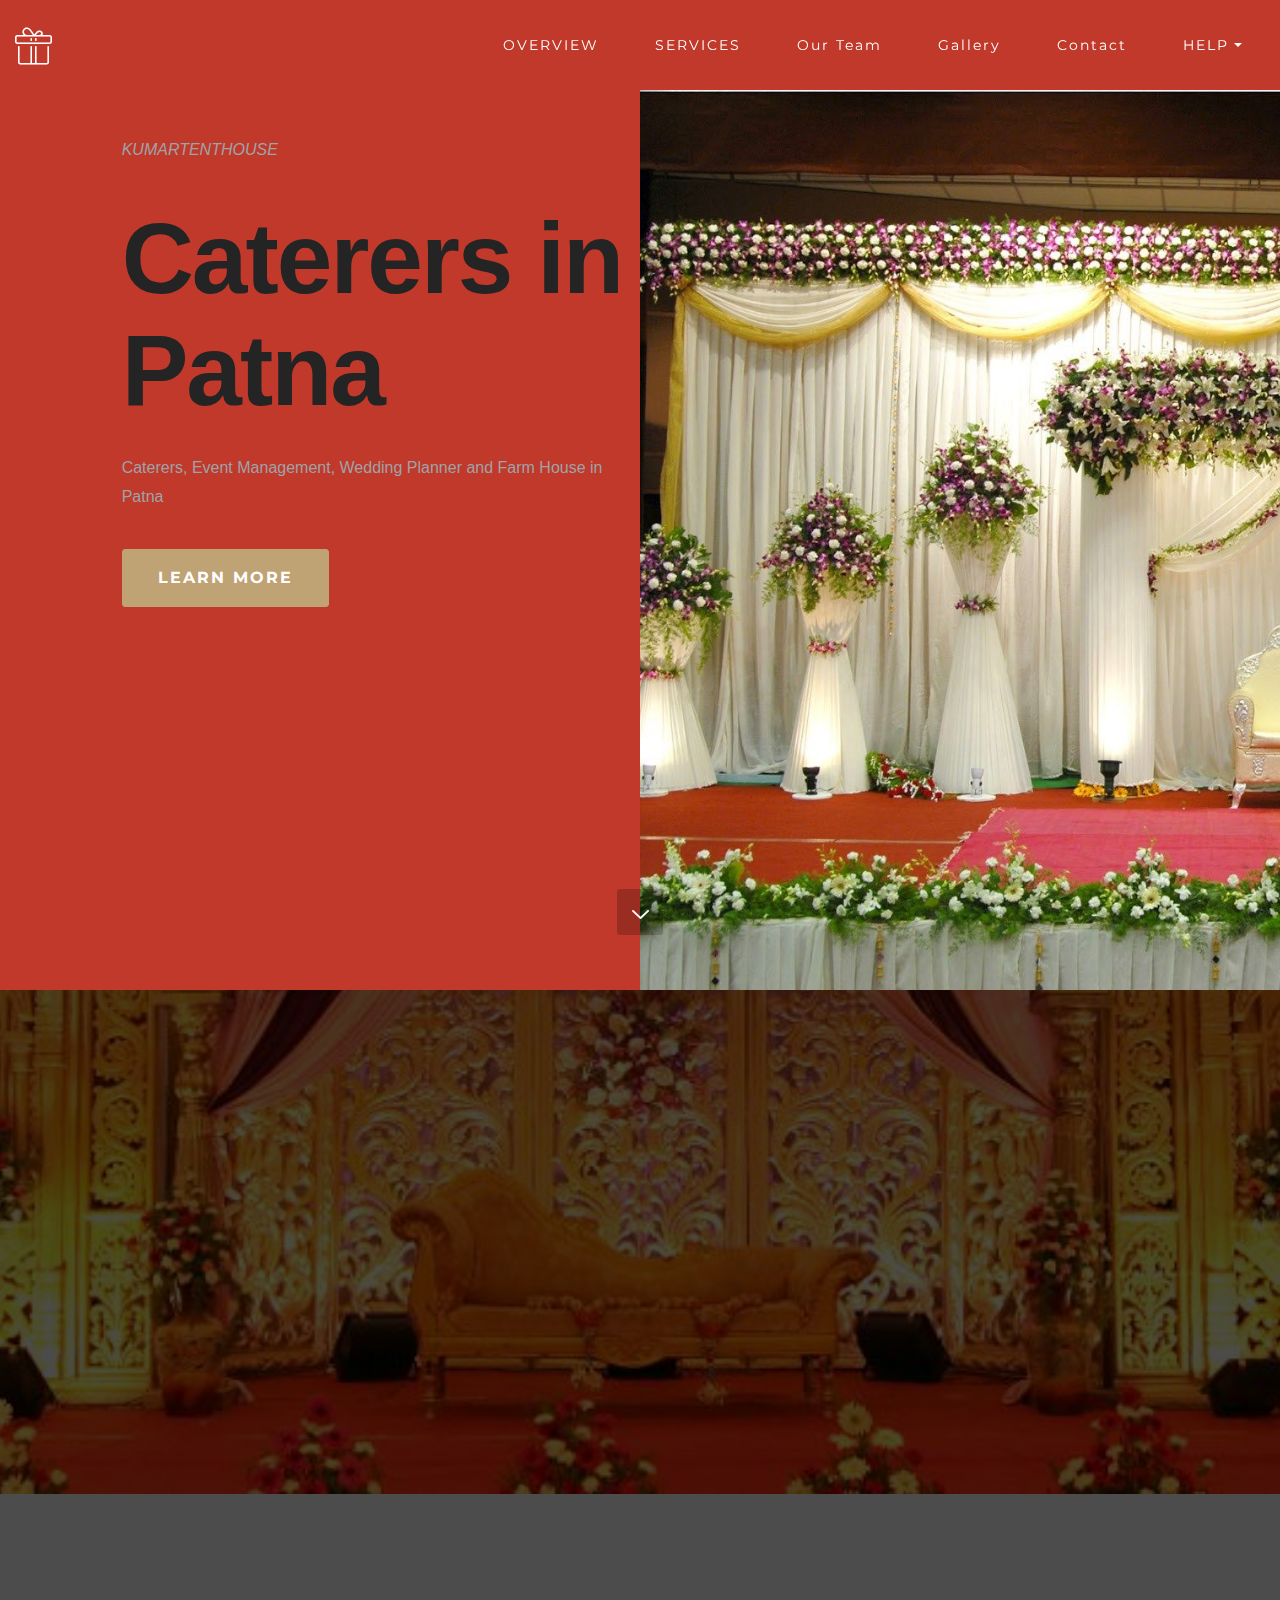
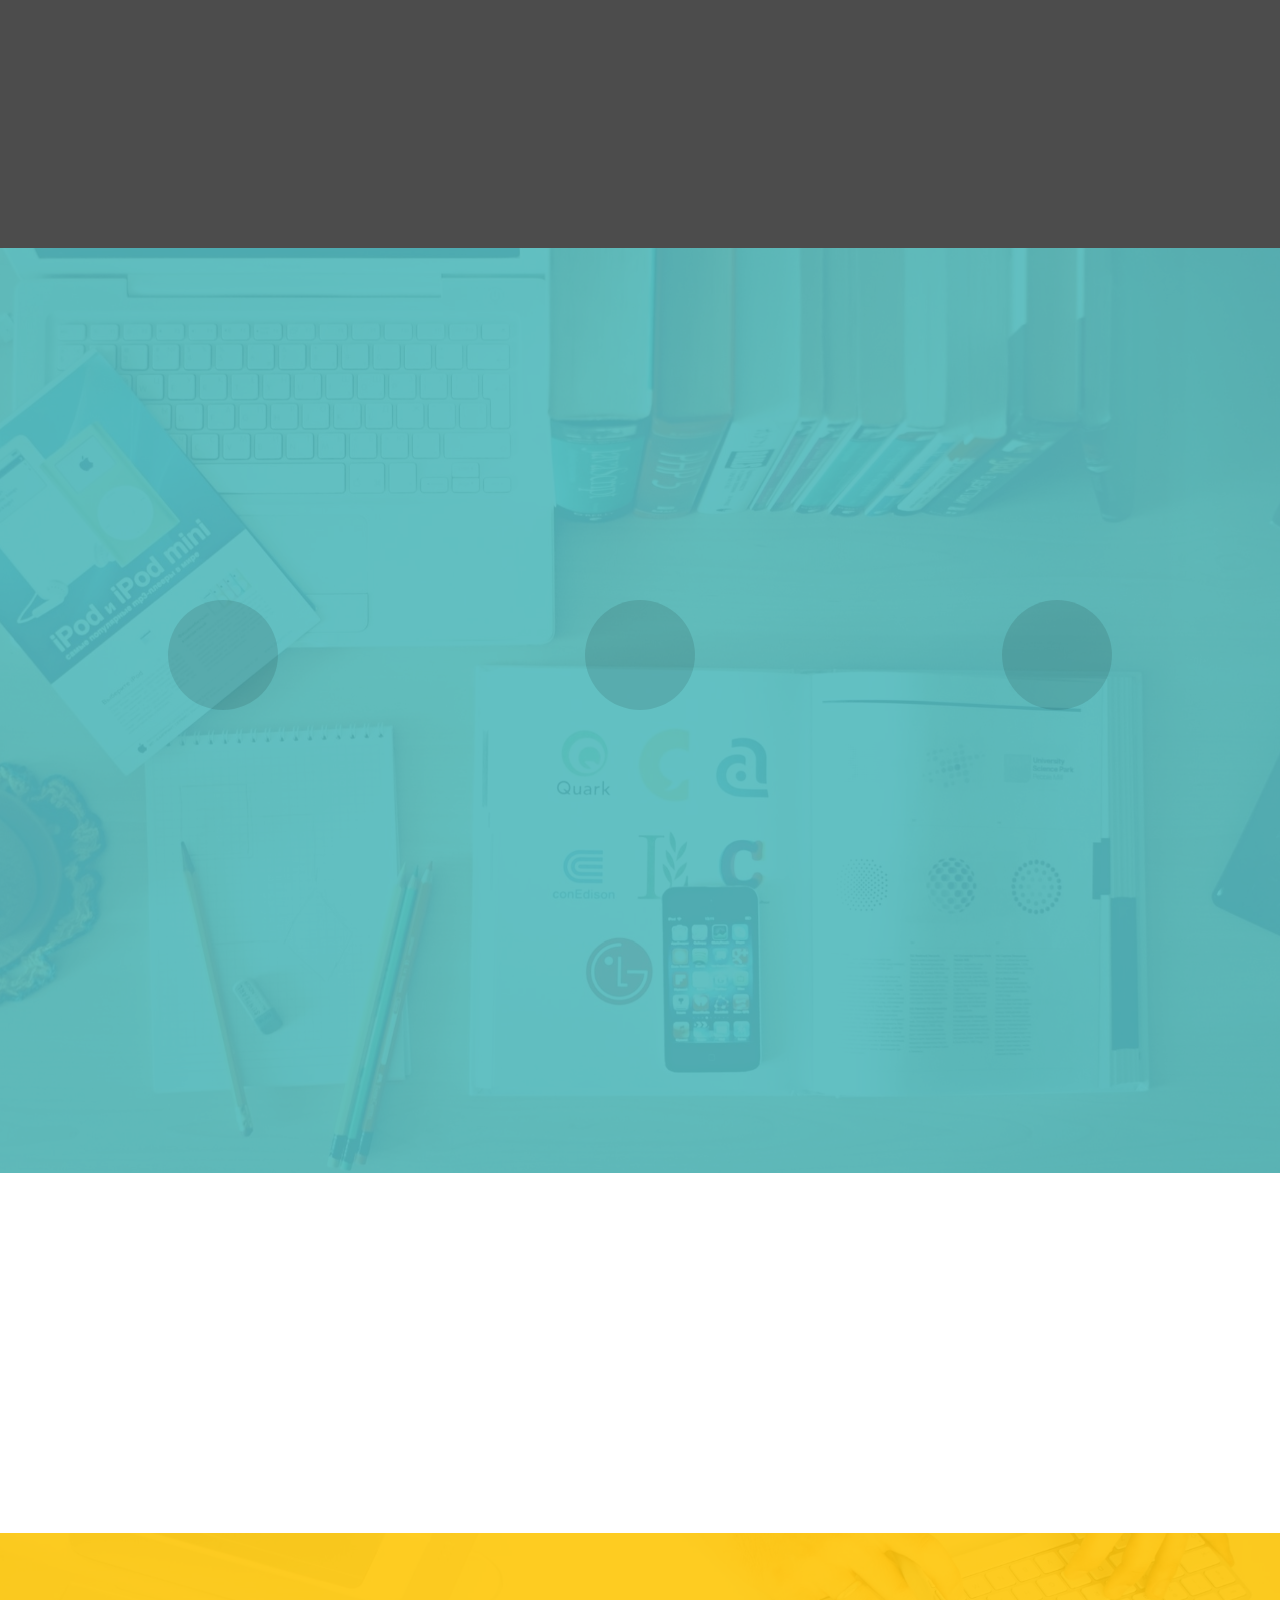
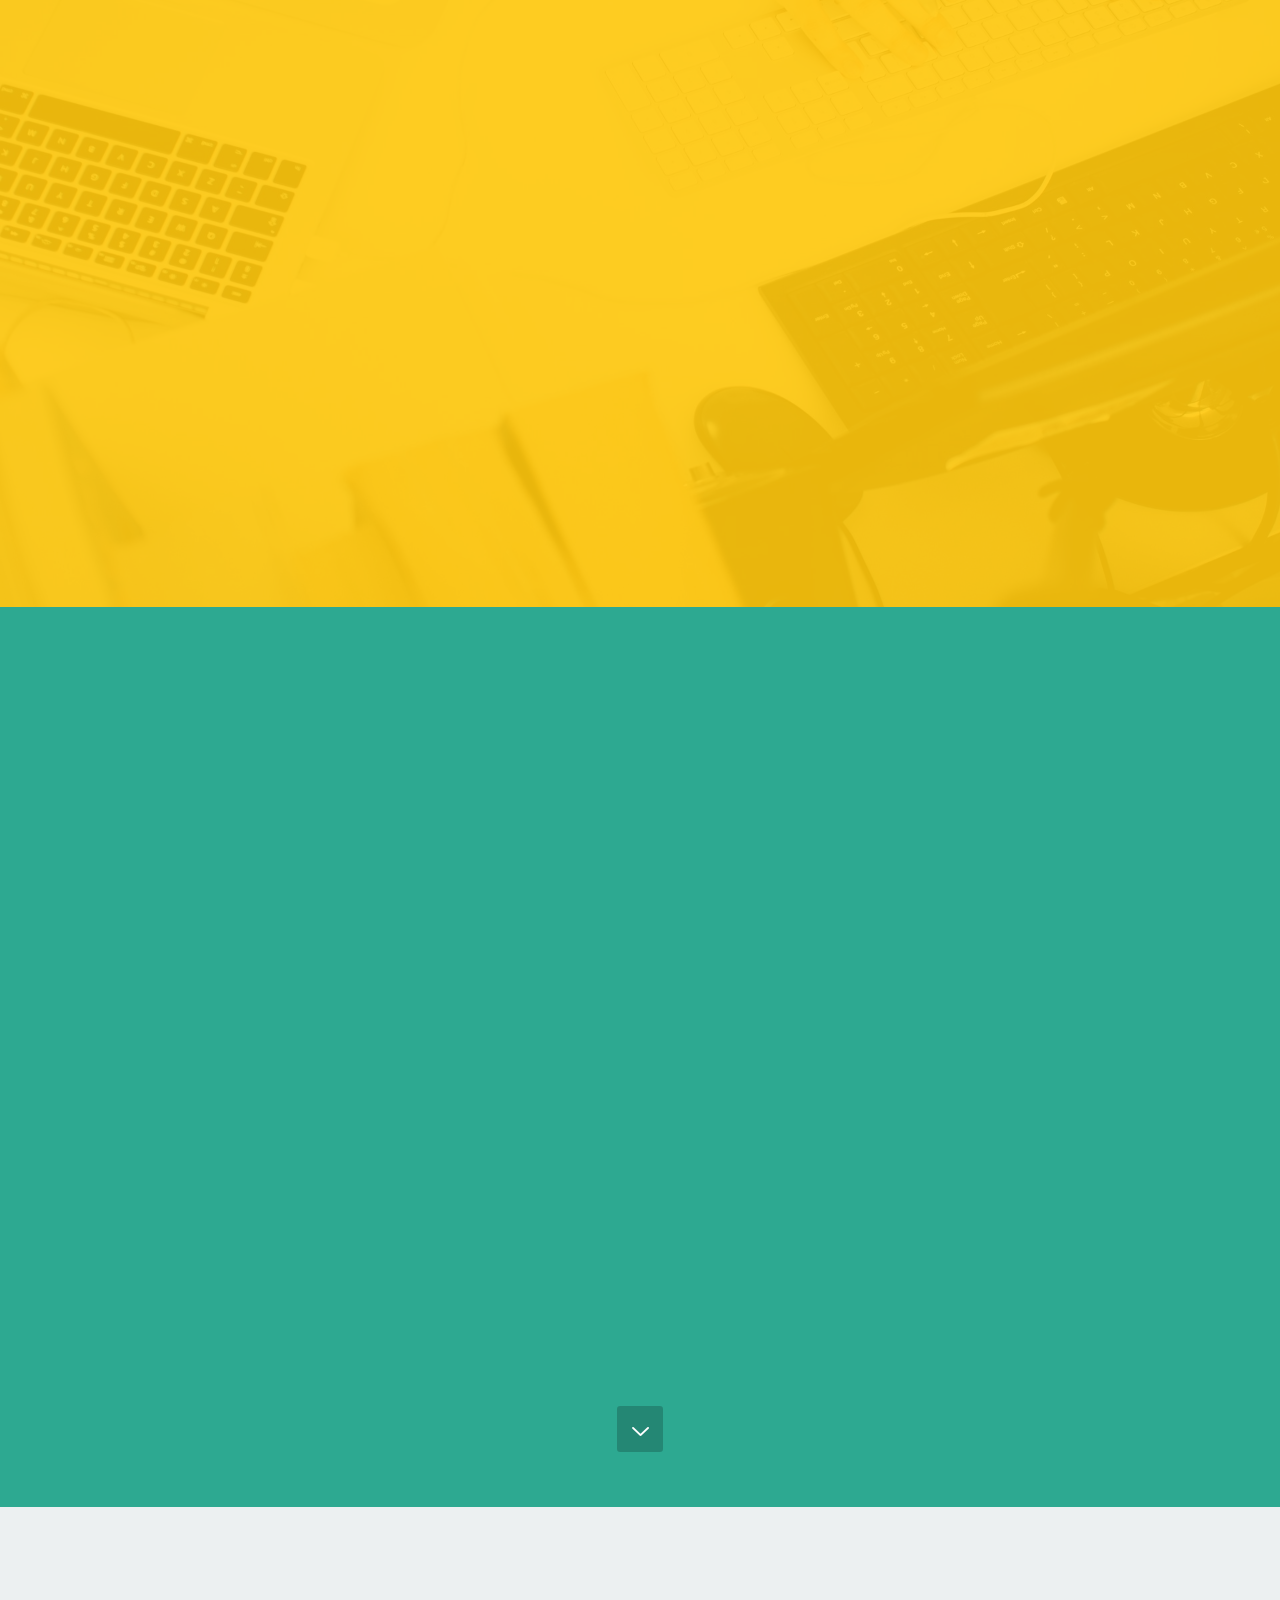
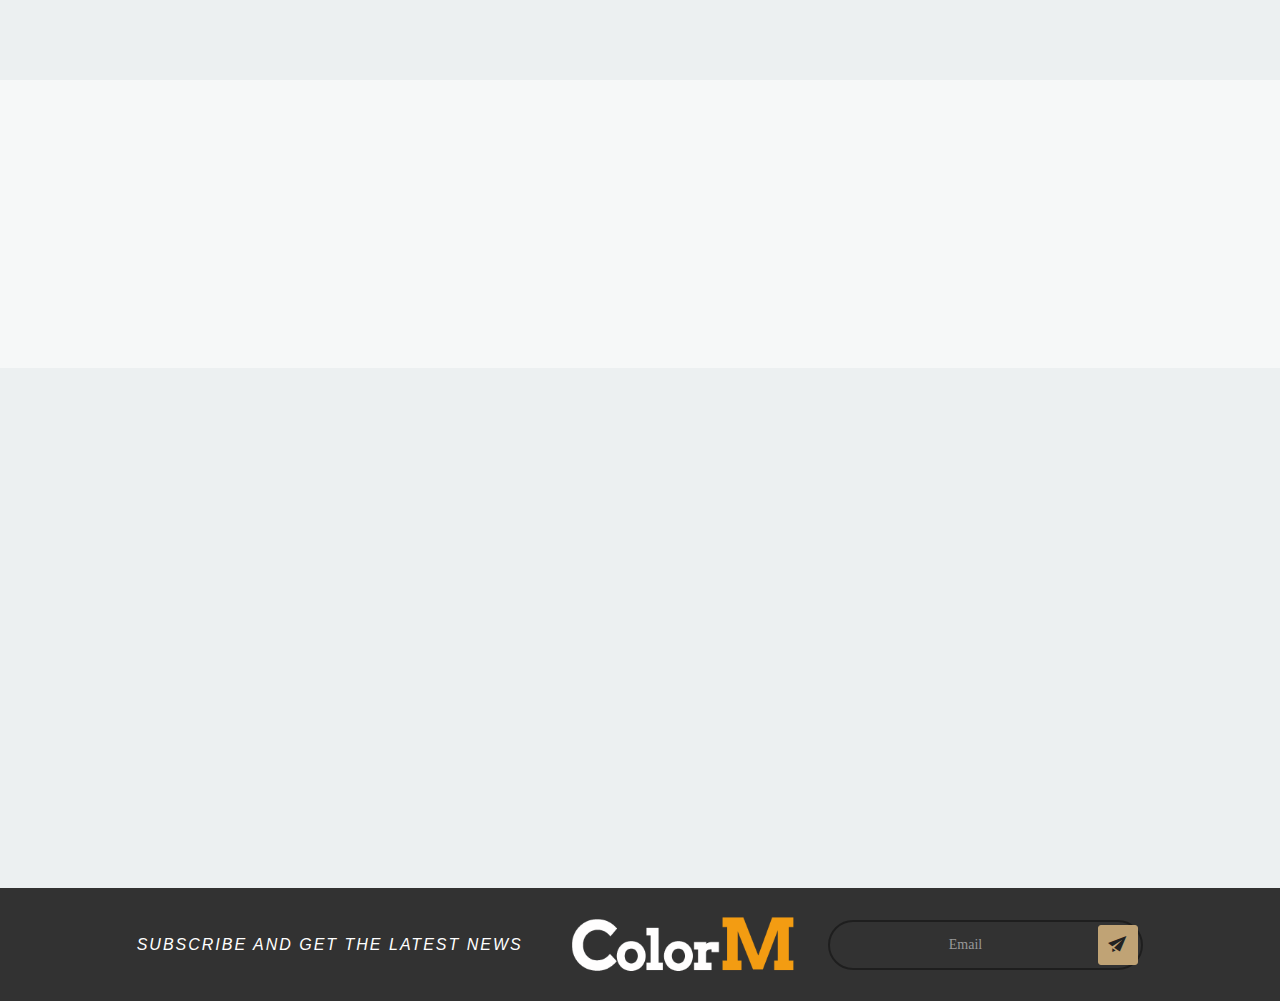
==== index.html @ 3ff08793 "create github pages" ====
<!DOCTYPE html>
<html>
<head>
  <!-- Site made with Mobirise Website Builder v4.1.7, https://mobirise.com -->
  <meta charset="UTF-8">
  <meta http-equiv="X-UA-Compatible" content="IE=edge">
  <meta name="generator" content="Mobirise v4.1.7, mobirise.com">
  <meta name="viewport" content="width=device-width, initial-scale=1">
  <link rel="shortcut icon" href="assets/images/mbr-favicon.png" type="image/x-icon">
  <meta name="description" content="">
  <title>Home</title>
  <link rel="stylesheet" href="assets/web/assets/mobirise-icons/mobirise-icons.css">
  <link rel="stylesheet" href="https://fonts.googleapis.com/css?family=Montserrat:400,700">
  <link rel="stylesheet" href="https://fonts.googleapis.com/css?family=Open+Sans:400,400i,700,700i">
  <link rel="stylesheet" href="https://fonts.googleapis.com/css?family=Arvo:400,400i,700,700i">
  <link rel="stylesheet" href="assets/bootstrap-material-design-font/css/material.css">
  <link rel="stylesheet" href="assets/et-line-font-plugin/style.css">
  <link rel="stylesheet" href="assets/tether/tether.min.css">
  <link rel="stylesheet" href="assets/bootstrap/css/bootstrap.min.css">
  <link rel="stylesheet" href="assets/dropdown/css/style.css">
  <link rel="stylesheet" href="assets/socicon/css/socicon.min.css">
  <link rel="stylesheet" href="assets/animate.css/animate.min.css">
  <link rel="stylesheet" href="assets/colorm-icons/style.css">
  <link rel="stylesheet" href="assets/theme/css/style.css">
  <link rel="stylesheet" href="assets/mobirise-gallery/style.css">
  <link href="https://fonts.googleapis.com/css?family=Arvo:400,400i,700,700i" rel="stylesheet">
  <link href="assets/fonts/style.css" rel="stylesheet">
  <link rel="stylesheet" href="assets/mobirise/css/mbr-additional.css" type="text/css">
  
  
  
</head>
<body>
<section class="menu1" id="menu-1" data-rv-view="3">

    <nav class="navbar navbar-dropdown transparent navbar-fixed-top bg-color">
        <div class="container-fluid">

            <div class="mbr-table">
                <div class="mbr-table-cell">

                    <div class="navbar-brand">
                        <a href="/" class="mbri-gift mbr-iconfont mbr-iconfont-menu navbar-logo"></a>
                        
                    </div>

                </div>
                <div class="mbr-table-cell">

                    <button class="navbar-toggler pull-xs-right hidden-md-up" type="button" data-toggle="collapse" data-target="#exCollapsingNavbar">
                        <span class="hamburger-icon"></span>
                    </button>

                    <ul class="nav-dropdown collapse pull-xs-right nav navbar-nav navbar-toggleable-sm" id="exCollapsingNavbar"><li class="nav-item"><a class="nav-link link" href="https://mobirise.com/">OVERVIEW</a></li><li class="nav-item"><a class="nav-link link" href="https://mobirise.com/">SERVICES</a></li><li class="nav-item"><a class="nav-link link" href="https://mobirise.com/">Our Team</a></li><li class="nav-item"><a class="nav-link link" href="https://mobirise.com/">Gallery</a></li><li class="nav-item"><a class="nav-link link" href="https://mobirise.com/">Contact</a></li><li class="nav-item dropdown"><a class="nav-link link dropdown-toggle" data-toggle="dropdown-submenu" href="https://mobirise.com/">HELP</a><div class="dropdown-menu"><a class="dropdown-item" href="http://forums.mobirise.com/">Forum</a><a class="dropdown-item" href="https://mobirise.com/">Tutorials</a><a class="dropdown-item" href="https://mobirise.com/">Contact us</a></div></li></ul>
                    <button hidden="" class="navbar-toggler navbar-close" type="button" data-toggle="collapse" data-target="#exCollapsingNavbar">
                        <span class="close-icon"></span>
                    </button>

                </div>
            </div>

        </div>
    </nav>

</section>

<section class="mbr-section mbr-section-hero mbr-section-full header7 mbr-section-with-arrow mbr-after-navbar" id="header7-0" data-rv-view="0" style="background-color: rgb(192, 57, 43);">

    

    <div class="mbr-table-cell">

        <div class="container-fluid">
            <div class="row">
                <div class="col-xs-12 col-md-6 col-lg-5 col-lg-offset-1 text-xs-left content-size">

                    <p class="mbr-section-subtitle lead subtitle">kumartenthouse</p>

                    <h1 class="mbr-section-title display-1">Caterers in Patna</h1>
                    <p class="mbr-section-text lead">Caterers, Event Management, Wedding Planner and Farm House in Patna</p>
                    <div class="mbr-section-btn"><a class="btn btn-primary" href="https://mobirise.com">learn more</a></div>
                </div>

                <div class="col-xs-12 col-md-6 padding-left-0 padding-right-0 image-size">
                    <div class="mbr-figure"><img src="assets/images/598092fb563c7509101263-1600x1067.jpg"></div>
                </div>
            </div>
        </div>
    </div>

    <div class="mbr-arrow mbr-arrow-floating" aria-hidden="true">
        <a href="#features1-2">
            <img alt="" src="assets/images/arrowdown.png">
        </a>
    </div>

</section>

<section class="mbr-section mbr-section-hero features1 features4 mbr-parallax-background" id="features1-2" data-rv-view="5" style="background-image: url(assets/images/598088e2e11df764737198-960x379.jpg); padding-top: 80px; padding-bottom: 80px;">

    <div class="mbr-overlay" style="opacity: 0.7; background-color: rgb(0, 0, 0);"></div>

    <div class="mbr-table-cell">

        <div class="container-fluid">
            <div class="row">
                <div class="col-xs-12 col-lg-8 col-lg-offset-2 text-xs-center">

                    <h1 class="mbr-section-title display-1">Services</h1>

                </div>
            </div>

            <div class="mbr-cards-row row">
                <div class="mbr-cards-col col-xs-12 col-lg-3">
                    <div class="container">
                        <div class="card cart-block">
                            <div class="card-img iconbox"><img src="assets/images/mbr-1200x800.jpg" class="features-img"></div>
                            <div class="card-block text-xs-center">
                                
                                <p class="mbr-section-text lead"><strong>Caterers</strong><br>Bootstrap 4 has been noted as one of the most reliable and proven frameworks and Mobirise has been equipped to develop websites using this framework.</p>


                                
                            </div>
                        </div>
                    </div>
                </div>
                <div class="mbr-cards-col col-xs-12 col-lg-3">
                    <div class="container">
                        <div class="card cart-block">
                            <div class="card-img iconbox"><img src="assets/images/mbr-1200x800.jpg" class="features-img"></div>
                            <div class="card-block text-xs-center">
                                
                                <p class="mbr-section-text lead"><strong>Event Management</strong><br>One of Bootstrap 4's big points is responsiveness and Mobirise makes effective use of this by generating highly responsive website for you.</p>


                                
                            </div>
                        </div>
                  </div>
                </div>
                <div class="mbr-cards-col col-xs-12 col-lg-3">
                    <div class="container">
                        <div class="card cart-block">
                            <div class="card-img iconbox"><img src="assets/images/mbr-1200x800.jpg" class="features-img"></div>
                            <div class="card-block text-xs-center">
                                
                                <p class="mbr-section-text lead"><strong>Wedding Planner</strong><br>Google has a highly exhaustive list of fonts compiled into its web font platform and Mobirise makes it easy for you to use them on your website easily and freely.</p>


                                
                            </div>
                        </div>
                    </div>
                </div>
                <div class="mbr-cards-col col-xs-12 col-lg-3">
                    <div class="container">
                        <div class="card cart-block">
                            <div class="card-img iconbox"><img src="assets/images/mbr-1200x797.jpg" class="features-img"></div>
                            <div class="card-block text-xs-center">
                                
                                <p class="mbr-section-text lead"><strong>Farmhouses</strong><br>Mobirise gives you the freedom to develop as many websites as you like given the fact that it is a desktop app.</p>


                                
                            </div>
                        </div>
                    </div>
                </div>
                
                
            </div>

        </div>
    </div>

</section>

<section class="mbr-section mbr-section-hero features4" id="features4-3" data-rv-view="8" style="background-image: url(assets/images/03.jpg); padding-top: 80px; padding-bottom: 80px;">

    <div class="mbr-overlay" style="opacity: 0.9; background-color: rgb(81, 185, 188);"></div>

    <div class="mbr-table-cell">

        <div class="container-fluid">
            <div class="row">
                <div class="col-xs-12 col-lg-8 col-lg-offset-2 text-xs-center">

                    <h1 class="mbr-section-title display-1">Quality Assurance</h1>

                </div>
            </div>

            <div class="mbr-cards-row row">
                <div class="mbr-cards-col col-xs-12 col-lg-4">
                    <div class="container">
                        <div class="card cart-block">
                            <div class="mbr-figure-background"></div>
                            <div class="card-img iconbox"><a href="https://mobirise.com" class="etl-icon icon-phone mbr-iconfont mbr-iconfont-features4" style="color: rgb(255, 255, 255);"></a></div>
                            <div class="card-block text-xs-center">
                                <h5 class="mbr-section-subtitle lead">Bootstrap 4 has been noted</h5>
                                <p class="mbr-section-text lead">Bootstrap 4 has been noted as one of the most reliable and proven frameworks and Mobirise has been equipped to develop websites using this framework.</p>
                            </div>
                        </div>
                    </div>
                </div>
                <div class="mbr-cards-col col-xs-12 col-lg-4">
                    <div class="container">
                        <div class="card cart-block">
                            <div class="mbr-figure-background"></div>
                            <div class="card-img iconbox"><a href="https://mobirise.com" class="etl-icon icon-edit mbr-iconfont mbr-iconfont-features4" style="color: rgb(255, 255, 255);"></a></div>
                            <div class="card-block text-xs-center">
                                <h5 class="mbr-section-subtitle lead">One of Bootstrap 4's big points</h5>
                                <p class="mbr-section-text lead">One of Bootstrap 4's big points is responsiveness and Mobirise makes effective use of this by generating highly responsive website for you.</p>
                            </div>
                        </div>
                  </div>
                </div>
                <div class="mbr-cards-col col-xs-12 col-lg-4">
                    <div class="container">
                        <div class="card cart-block">
                            <div class="mbr-figure-background"></div>
                            <div class="card-img iconbox"><a href="https://mobirise.com" class="etl-icon icon-briefcase mbr-iconfont mbr-iconfont-features4" style="color: rgb(255, 255, 255);"></a></div>
                            <div class="card-block text-xs-center">
                                <h5 class="mbr-section-subtitle lead">Google has a highly exhaustive list of fonts</h5>
                                <p class="mbr-section-text lead">Google has a highly exhaustive list of fonts compiled into its web font platform and Mobirise makes it easy for you to use them on your website easily and freely.</p>
                            </div>
                        </div>
                    </div>
                </div>
                
                
                
            </div>

            <div class="mbr-section-btn text-xs-center"><a href="https://mobirise.com" class="btn btn-lg btn-primary">learn more</a></div>

        </div>
    </div>

</section>

<section class="mbr-gallery mbr-section mbr-section-nopadding mbr-slider-carousel" data-filter="false" id="gallery1-9" data-rv-view="38" style="background-color: rgb(255, 255, 255); padding-top: 0rem; padding-bottom: 0rem;">
    <!-- Filter -->
    

    <!-- Gallery -->
    <div class="mbr-gallery-row">
        <div class=" mbr-gallery-layout-default">
            <div>
                <div>
                    <div class="mbr-gallery-item mbr-gallery-item__mobirise3 mbr-gallery-item--p0" data-video-url="false" data-tags="Awesome">
                        <div href="#lb-gallery1-9" data-slide-to="0" data-toggle="modal">
                            
                            

                            <img alt="" src="assets/images/gallery00.jpg">
                            
                            <span class="icon-magnifying-glass"></span>
                        </div>
                        
                        
                    </div><div class="mbr-gallery-item mbr-gallery-item__mobirise3 mbr-gallery-item--p0" data-video-url="false" data-tags="Responsive">
                        <div href="#lb-gallery1-9" data-slide-to="1" data-toggle="modal">
                            
                            

                            <img alt="" src="assets/images/gallery01.jpg">
                            
                            <span class="icon-magnifying-glass"></span>
                        </div>
                        
                        
                    </div><div class="mbr-gallery-item mbr-gallery-item__mobirise3 mbr-gallery-item--p0" data-video-url="false" data-tags="Creative">
                        <div href="#lb-gallery1-9" data-slide-to="2" data-toggle="modal">
                            
                            

                            <img alt="" src="assets/images/gallery02.jpg">
                            
                            <span class="icon-magnifying-glass"></span>
                        </div>
                        
                        
                    </div><div class="mbr-gallery-item mbr-gallery-item__mobirise3 mbr-gallery-item--p0" data-video-url="false" data-tags="Animated">
                        <div href="#lb-gallery1-9" data-slide-to="3" data-toggle="modal">
                            
                            

                            <img alt="" src="assets/images/gallery03.jpg">
                            
                            <span class="icon-magnifying-glass"></span>
                        </div>
                        
                        
                    </div><div class="mbr-gallery-item mbr-gallery-item__mobirise3 mbr-gallery-item--p0" data-video-url="false" data-tags="Awesome">
                        <div href="#lb-gallery1-9" data-slide-to="4" data-toggle="modal">
                            
                            

                            <img alt="" src="assets/images/gallery04.jpg">
                            
                            <span class="icon-magnifying-glass"></span>
                        </div>
                        
                        
                    </div><div class="mbr-gallery-item mbr-gallery-item__mobirise3 mbr-gallery-item--p0" data-video-url="false" data-tags="Beautiful">
                        <div href="#lb-gallery1-9" data-slide-to="5" data-toggle="modal">
                            
                            

                            <img alt="" src="assets/images/gallery05.jpg">
                            
                            <span class="icon-magnifying-glass"></span>
                        </div>
                        
                        
                    </div><div class="mbr-gallery-item mbr-gallery-item__mobirise3 mbr-gallery-item--p0" data-video-url="false" data-tags="Responsive">
                        <div href="#lb-gallery1-9" data-slide-to="6" data-toggle="modal">
                            
                            

                            <img alt="" src="assets/images/gallery06.jpg">
                            
                            <span class="icon-magnifying-glass"></span>
                        </div>
                        
                        
                    </div><div class="mbr-gallery-item mbr-gallery-item__mobirise3 mbr-gallery-item--p0" data-video-url="false" data-tags="Animated">
                        <div href="#lb-gallery1-9" data-slide-to="7" data-toggle="modal">
                            
                            

                            <img alt="" src="assets/images/gallery07.jpg">
                            
                            <span class="icon-magnifying-glass"></span>
                        </div>
                        
                        
                    </div>
                </div>
            </div>
            <div class="clearfix"></div>
        </div>
    </div>

    <!-- Lightbox -->
    <div data-app-prevent-settings="" class="mbr-slider modal fade carousel slide" tabindex="-1" data-keyboard="true" data-interval="false" id="lb-gallery1-9">
        <div class="modal-dialog">
            <div class="modal-content">
                <div class="modal-body">
                    <ol class="carousel-indicators">
                        <li data-app-prevent-settings="" data-target="#lb-gallery1-9" class=" active" data-slide-to="0"></li><li data-app-prevent-settings="" data-target="#lb-gallery1-9" data-slide-to="1"></li><li data-app-prevent-settings="" data-target="#lb-gallery1-9" data-slide-to="2"></li><li data-app-prevent-settings="" data-target="#lb-gallery1-9" data-slide-to="3"></li><li data-app-prevent-settings="" data-target="#lb-gallery1-9" data-slide-to="4"></li><li data-app-prevent-settings="" data-target="#lb-gallery1-9" data-slide-to="5"></li><li data-app-prevent-settings="" data-target="#lb-gallery1-9" data-slide-to="6"></li><li data-app-prevent-settings="" data-target="#lb-gallery1-9" data-slide-to="7"></li>
                    </ol>
                    <div class="carousel-inner">
                        <div class="carousel-item active">
                            <img alt="" src="assets/images/gallery00.jpg">
                        </div><div class="carousel-item">
                            <img alt="" src="assets/images/gallery01.jpg">
                        </div><div class="carousel-item">
                            <img alt="" src="assets/images/gallery02.jpg">
                        </div><div class="carousel-item">
                            <img alt="" src="assets/images/gallery03.jpg">
                        </div><div class="carousel-item">
                            <img alt="" src="assets/images/gallery04.jpg">
                        </div><div class="carousel-item">
                            <img alt="" src="assets/images/gallery05.jpg">
                        </div><div class="carousel-item">
                            <img alt="" src="assets/images/gallery06.jpg">
                        </div><div class="carousel-item">
                            <img alt="" src="assets/images/gallery07.jpg">
                        </div>
                    </div>
                    <a class="left carousel-control" role="button" data-slide="prev" href="#lb-gallery1-9"><img src="assets/images/arrowleft.png"></a>
                    <a class="right carousel-control" role="button" data-slide="next" href="#lb-gallery1-9"><img src="assets/images/arrowright.png"></a>

                    <a class="close" href="#" role="button" data-dismiss="modal">
                        <span aria-hidden="true">×</span>
                        <span class="sr-only">Close</span>
                    </a>
                </div>
            </div>
        </div>
    </div>
</section>

<section class="mbr-section mbr-section-hero features17" id="features17-4" data-rv-view="11" style="background-image: url(assets/images/02.jpg); padding-top: 80px; padding-bottom: 80px;">

    <div class="mbr-overlay" style="opacity: 0.9; background-color: rgb(255, 200, 10);"></div>

    <div class="mbr-table-cell">

        <div class="container-fluid">
            <div class="row">

                <div class="col-xs-12 col-lg-8 col-lg-offset-4 text-xs-left">

                    <div class="col-xs-12 col-lg-8 mbr-table-cell text-xs-left">
                        
                        <h1 class="mbr-section-title display-4">Publish your website to a local drive, FTP or host on Amazon S3, Google Drive, Github. Don't limit yourself to just one platform or service provider.</h1>

                    </div>
                        
                    <div class="col-xs-12 col-lg-4 mbr-table-cell text-xs-center">
                        
                        <div class="mbr-section-btn"><a class="btn btn-white-outline" href="https://mobirise.com"><span class="cm-icon cm-icon-arrowright mbr-iconfont mbr-iconfont-btn"></span></a></div>
                    
                    </div>

                </div>

            </div>
        </div>

    </div>

</section>

<section class="mbr-section mbr-section-hero mbr-section-full intro intro1 mbr-section-with-arrow mbr-parallax-background" id="intro1-5" data-rv-view="14" style="background-image: url(assets/images/030.jpg);">

    <div class="mbr-overlay" style="opacity: 0.9; background-color: rgb(22, 160, 133);"></div>

    <div class="mbr-table-cell">

        <div class="container-fluid">
            <div class="row">
                <div class="col-xs-12 col-lg-5 col-lg-offset-1 text-xs-center text-lg-left">


                    <p class="mbr-section-subtitle lead subtitle">Develop fully responsive, mobile-ready websites</p>

                    <h1 class="mbr-section-title display-1">BEAUTIFUL MOBILE WEBSITES</h1>
                </div>

                <div class="col-xs-12 col-lg-4 col-lg-offset-1" data-form-type="formoid">
                    <div data-form-alert="true">
                        <div hidden="" data-form-alert-success="true" class="alert alert-form alert-success text-xs-center">Thanks for filling out form!</div>
                    </div>


                    <form action="https://mobirise.com/" method="post" data-form-title="BEAUTIFUL MOBILE WEBSITES">

                        <input type="hidden" value="CmMVA+gYEOiy+bwqS155/uvkEvTtyu4Y3sq3YLvpOjMzBGyx7w5NjPfYFl0H10jN1AJjW/+PShIxAPzGhedAXoofEi2YTEAmCaRf/+anMSlS3Y4SBE3XpXjJTdQb6+aa" data-form-email="true">

                        <div class="row row-sm-offset">

                            <div class="col-xs-12">
                                <div class="form-group">
                                    <label class="form-control-label">Name*</label>
                                    <input type="text" class="form-control" name="name" required="" data-form-field="Name" placeholder="Name*">
                                </div>
                            </div>

                            <div class="col-xs-12">
                                <div class="form-group">
                                    <label class="form-control-label">Email*</label>
                                    <input type="email" class="form-control" name="email" required="" data-form-field="Email" placeholder="Email*">
                                </div>
                            </div>

                            

                        </div>

                        <div class="form-group">
                            <label class="form-control-label">Message</label>
                            <textarea class="form-control" name="message" rows="7" data-form-field="Message" placeholder="Message"></textarea>
                        </div>

                        <div class="text-xs-center"><button type="submit" class="btn btn-primary">CONTACT US</button></div>

                    </form>
                                    
                </div>
            </div>
        </div>
    </div>

    <div class="mbr-arrow mbr-arrow-floating" aria-hidden="true">
        <a href="#team2-6">
            <img alt="" src="assets/images/arrowdown.png">
        </a>
    </div>

</section>

<section class="mbr-section mbr-team team2" id="team2-6" data-rv-view="24" style="background-color: rgb(236, 240, 241); padding-top: 40px; padding-bottom: 0px;">

    

      <div class="container-fluid">
          <div class="row">
              <div class="col-xs-12 text-xs-center">
                  <h1 class="mbr-section-title main-title">Our Team</h1>
                  <h3 class="mbr-section-subtitle">This new-found knowledge may then be used by engineers to create new tools and machines.</h3>
              </div>
          </div>
      </div>

    <div class="mbr-section mbr-section-nopadding">
      <div class="row">
        <div class="col-md-3 item1">
          <div class="col-md-12 content">
            <div class="item-overlay" style="display: block;"></div>
            <div class="person-photo"><img src="assets/images/face1.png" class="features-img"></div>
            <div class="person-info">
              <h5 class="title1">Jim Morrison</h5>
              <h6 class="subtitle1">DEVELOPER</h6>  
                <p class="mbr-section-text text1">Data Centers have gained importance with hyper connectivity. To handle .</p>
            </div>    
          </div>
        </div>
        <div class="col-md-3 item2">
          <div class="item-overlay" style="display: block;"></div>
          <div class="col-md-12 content">
            <div class="person-photo"><img src="assets/images/face2.png" class="features-img"></div>
            <div class="person-info">
              <h5 class="title2">Eva Habermann</h5>
              <h6 class="subtitle2">DESIGNER</h6>  
               <p class="mbr-section-text text2">When the aim is to develop an entertaining and fun game app, it is essential for .</p>
            </div>    
          </div>
        </div>

        <div class="col-md-3 item3">
          <div class="item-overlay" style="display: block;"></div>
          <div class="col-md-12 content">

            <div class="person-photo"><img src="assets/images/face3.png" class="features-img"></div>
            <div class="person-info">
              <h5 class="title3">Barry Bostwick</h5>
              <h6 class="subtitle3">DESIGNER</h6>  
              <p class="mbr-section-text text3">In daily life, maybe you have so familiar with a number of daily necessities, well, do you .</p>
            </div>    
          </div>
        </div>
        <div class="col-md-3 item4">
          <div class="item-overlay" style="display: block;"></div>
          <div class="col-md-12 content">

            <div class="person-photo"><img src="assets/images/face4.png" class="features-img"></div>
            <div class="person-info">
              <h5 class="title4">Anna Cameron</h5>
              <h6 class="subtitle4">PHOTOGRAPHER</h6>  
              <p class="mbr-section-text text4">Every year more than four million traffic lights use an estimated three billion .</p>
            </div>    
          </div>
        </div>
      </div>
    </div>

</section>

<section class="mbr-section mbr-section-hero contacts" id="contacts1-7" data-rv-view="27" style="background-color: rgb(236, 240, 241); padding-top: 0px; padding-bottom: 0px;">

    

    <div class="mbr-table-cell">

        <div class="container-fluid">
            <div class="row">
                <div class="col-xs-12 col-md-6 col-lg-5 col-lg-offset-1 text-xs-left">

                    <div class="padding-top-40"></div>
                    <div>

                      <p class="mbr-section-subtitle category">address</p>

                      <h1 class="mbr-section-title display-6">350 5th Ave, New York, NY 10118</h1>

                    </div>
                    <div>

                      <p class="mbr-section-subtitle category">phone</p>

                      <h1 class="mbr-section-title display-6">+1 234-567-890</h1>

                    </div>
                    <div>
                      <p class="mbr-section-subtitle category">email</p>

                      <h1 class="mbr-section-title display-6">sample@sample.us</h1>
                    </div>

                    <p class="mbr-section-text lead">Lorem ipsum dolor sit amet, consectetur adipisicing elit. Eos sunt, dolorum similique facere, vitae ea quod, velit est, maiores cupiditate repudiandae! Laboriosam, aliquid ea a magnam sunt eum corrupti totam rem alias dolor ipsum dignissimos.</p>

                    <div class="mbr-section-btn padding-bottom-20 btn-wrap"><a class="btn btn-primary" href="https://mobirise.com"><span class="socicon socicon-twitter"></span></a><a class="btn btn-primary" href="https://mobirise.com"><span class="socicon socicon-pinterest"></span></a><a class="btn btn-primary" href="https://mobirise.com"><span class="socicon socicon-facebook"></span></a><a class="btn btn-primary" href="https://mobirise.com"><span class="socicon socicon-skype"></span></a><a class="btn btn-primary" href="https://mobirise.com"><span class="socicon socicon-linkedin"></span></a></div>
                </div>

                <div class="col-xs-12 col-md-6 padding-left-0 padding-right-0">
                    <div class="mbr-map"><iframe frameborder="0" style="border:0" src="https://www.google.com/maps/embed/v1/place?key=AIzaSyA0Dx_boXQiwvdz8sJHoYeZNVTdoWONYkU&amp;q=place_id:ChIJn6wOs6lZwokRLKy1iqRcoKw" allowfullscreen=""></iframe></div>
                </div>
            </div>
        </div>
    </div>

</section>

<footer class="mbr-small-footer mbr-section mbr-section-nopadding footer1 footer4" id="footer4-8" data-rv-view="30" style="background-color: rgb(50, 50, 50); padding-top: 1.75rem; padding-bottom: 1.75rem;">
    
    <div class="container-fluid">
      <div class="row">
        <div class="col-xs-12 col-lg-10 col-lg-offset-1">
            
            <div class="col-xs-12 col-lg-5 footer-list-2 table-cell-lg table-cell-middle">
                    <p class="mbr-section-subtitle display-3 text-xs-center text-lg-left">Subscribe and get the latest news</p>
            </div>

            <div class="col-xs-12 col-lg-3 text-xs-center text-lg-left table-cell-lg table-cell-middle">
                <div class="logo"><a href="https://mobirise.com"><img src="assets/images/colorm-logo.png" alt="Mobirise"></a></div>
            </div>

            <div class="col-xs-12 col-lg-4 text-xs-center table-cell-lg table-cell-middle" data-form-type="formoid">
              <div data-form-alert="true">
                  <div hidden="" data-form-alert-success="true" class="alert alert-form alert-success text-xs-center">Thanks for filling out form!</div>
              </div>


              <form action="https://mobirise.com/" method="post" data-form-title="UNTITLED FORM">

                  <input type="hidden" value="NIB6bhGpI0rn/wjMbhJvIE+FkCFCg77CpRvdhPJU6RtkIAIJ8e5i9eR3XGc6XS8uXxHWWsFv1Sx5p7Bs1QTAcg5+ocpcQkBQj/Ez3fs+HcmGOx5pAfPCx0DiRB6s1PHb" data-form-email="true">

                  <div class="form-inner">

                      

                      <div class="col-xs-12 mbr-table-cell padding-right-0 padding-left-0">
                          <div class="form-group">
                              <label class="form-control-label">Email</label>
                              <div class="form-icon"></div>
                              <input type="email" class="form-control" name="email" required="" data-form-field="Email" placeholder="Email">
                          </div>
                      </div>

                      

                      <div class="text-xs-left mbr-table-cell table-cell-top"><button type="submit" class="btn btn-primary"><span class="cm-icon cm-icon-paperplane"></span></button></div>

                  </div>
              </form>

            </div>
        </div>
        </div>
    </div>
</footer>


  <script src="assets/web/assets/jquery/jquery.min.js"></script>
  <script src="assets/tether/tether.min.js"></script>
  <script src="assets/bootstrap/js/bootstrap.min.js"></script>
  <script src="assets/dropdown/js/script.min.js"></script>
  <script src="assets/smooth-scroll/SmoothScroll.js"></script>
  <script src="assets/viewportChecker/jquery.viewportchecker.js"></script>
  <script src="assets/bootstrap-carousel-swipe/bootstrap-carousel-swipe.js"></script>
  <script src="assets/touchSwipe/jquery.touchSwipe.min.js"></script>
  <script src="assets/jarallax/jarallax.js"></script>
  <script src="assets/masonry/masonry.pkgd.min.js"></script>
  <script src="assets/imagesloaded/imagesloaded.pkgd.min.js"></script>
  <script src="assets/theme/js/script.js"></script>
  <script src="assets/mobirise-gallery/player.min.js"></script>
  <script src="assets/mobirise-gallery/script.js"></script>
  <script src="assets/formoid/formoid.min.js"></script>
  
  
  <input name="animation" type="hidden">
  </body>
</html>
---- assets/web/assets/mobirise-icons/mobirise-icons.css ----
@font-face {
  font-family: 'MobiriseIcons';
  src:  url('mobirise-icons.eot?spat4u');
  src:  url('mobirise-icons.eot?spat4u#iefix') format('embedded-opentype'),
    url('mobirise-icons.ttf?spat4u') format('truetype'),
    url('mobirise-icons.woff?spat4u') format('woff'),
    url('mobirise-icons.svg?spat4u#MobiriseIcons') format('svg');
  font-weight: normal;
  font-style: normal;
}

[class^="mbri-"], [class*=" mbri-"] {
  /* use !important to prevent issues with browser extensions that change fonts */
  font-family: MobiriseIcons !important;
  speak: none;
  font-style: normal;
  font-weight: normal;
  font-variant: normal;
  text-transform: none;
  line-height: 1;

  /* Better Font Rendering =========== */
  -webkit-font-smoothing: antialiased;
  -moz-osx-font-smoothing: grayscale;
}

.mbri-add-submenu:before {
  content: "\e900";
}
.mbri-alert:before {
  content: "\e901";
}
.mbri-align-center:before {
  content: "\e902";
}
.mbri-align-justify:before {
  content: "\e903";
}
.mbri-align-left:before {
  content: "\e904";
}
.mbri-align-right:before {
  content: "\e905";
}
.mbri-android:before {
  content: "\e906";
}
.mbri-apple:before {
  content: "\e907";
}
.mbri-arrow-down:before {
  content: "\e908";
}
.mbri-arrow-next:before {
  content: "\e909";
}
.mbri-arrow-prev:before {
  content: "\e90a";
}
.mbri-arrow-up:before {
  content: "\e90b";
}
.mbri-bold:before {
  content: "\e90c";
}
.mbri-bookmark:before {
  content: "\e90d";
}
.mbri-bootstrap:before {
  content: "\e90e";
}
.mbri-briefcase:before {
  content: "\e90f";
}
.mbri-browse:before {
  content: "\e910";
}
.mbri-bulleted-list:before {
  content: "\e911";
}
.mbri-calendar:before {
  content: "\e912";
}
.mbri-camera:before {
  content: "\e913";
}
.mbri-cart-add:before {
  content: "\e914";
}
.mbri-cart-full:before {
  content: "\e915";
}
.mbri-cash:before {
  content: "\e916";
}
.mbri-change-style:before {
  content: "\e917";
}
.mbri-chat:before {
  content: "\e918";
}
.mbri-clock:before {
  content: "\e919";
}
.mbri-close:before {
  content: "\e91a";
}
.mbri-cloud:before {
  content: "\e91b";
}
.mbri-code:before {
  content: "\e91c";
}
.mbri-contact-form:before {
  content: "\e91d";
}
.mbri-credit-card:before {
  content: "\e91e";
}
.mbri-cursor-click:before {
  content: "\e91f";
}
.mbri-cust-feedback:before {
  content: "\e920";
}
.mbri-database:before {
  content: "\e921";
}
.mbri-delivery:before {
  content: "\e922";
}
.mbri-desktop:before {
  content: "\e923";
}
.mbri-devices:before {
  content: "\e924";
}
.mbri-down:before {
  content: "\e925";
}
.mbri-download:before {
  content: "\e989";
}
.mbri-drag-n-drop:before {
  content: "\e927";
}
.mbri-drag-n-drop2:before {
  content: "\e928";
}
.mbri-edit:before {
  content: "\e929";
}
.mbri-edit2:before {
  content: "\e92a";
}
.mbri-error:before {
  content: "\e92b";
}
.mbri-extension:before {
  content: "\e92c";
}
.mbri-features:before {
  content: "\e92d";
}
.mbri-file:before {
  content: "\e92e";
}
.mbri-flag:before {
  content: "\e92f";
}
.mbri-folder:before {
  content: "\e930";
}
.mbri-gift:before {
  content: "\e931";
}
.mbri-github:before {
  content: "\e932";
}
.mbri-globe:before {
  content: "\e933";
}
.mbri-globe-2:before {
  content: "\e934";
}
.mbri-growing-chart:before {
  content: "\e935";
}
.mbri-hearth:before {
  content: "\e936";
}
.mbri-help:before {
  content: "\e937";
}
.mbri-home:before {
  content: "\e938";
}
.mbri-hot-cup:before {
  content: "\e939";
}
.mbri-idea:before {
  content: "\e93a";
}
.mbri-image-gallery:before {
  content: "\e93b";
}
.mbri-image-slider:before {
  content: "\e93c";
}
.mbri-info:before {
  content: "\e93d";
}
.mbri-italic:before {
  content: "\e93e";
}
.mbri-key:before {
  content: "\e93f";
}
.mbri-laptop:before {
  content: "\e940";
}
.mbri-layers:before {
  content: "\e941";
}
.mbri-left-right:before {
  content: "\e942";
}
.mbri-left:before {
  content: "\e943";
}
.mbri-letter:before {
  content: "\e944";
}
.mbri-like:before {
  content: "\e945";
}
.mbri-link:before {
  content: "\e946";
}
.mbri-lock:before {
  content: "\e947";
}
.mbri-login:before {
  content: "\e948";
}
.mbri-logout:before {
  content: "\e949";
}
.mbri-magic-stick:before {
  content: "\e94a";
}
.mbri-map-pin:before {
  content: "\e94b";
}
.mbri-menu:before {
  content: "\e94c";
}
.mbri-mobile:before {
  content: "\e94d";
}
.mbri-mobile2:before {
  content: "\e94e";
}
.mbri-mobirise:before {
  content: "\e94f";
}
.mbri-more-horizontal:before {
  content: "\e950";
}
.mbri-more-vertical:before {
  content: "\e951";
}
.mbri-music:before {
  content: "\e952";
}
.mbri-new-file:before {
  content: "\e953";
}
.mbri-numbered-list:before {
  content: "\e954";
}
.mbri-opened-folder:before {
  content: "\e955";
}
.mbri-pages:before {
  content: "\e956";
}
.mbri-paper-plane:before {
  content: "\e957";
}
.mbri-paperclip:before {
  content: "\e958";
}
.mbri-photo:before {
  content: "\e959";
}
.mbri-photos:before {
  content: "\e95a";
}
.mbri-pin:before {
  content: "\e95b";
}
.mbri-play:before {
  content: "\e95c";
}
.mbri-plus:before {
  content: "\e95d";
}
.mbri-preview:before {
  content: "\e95e";
}
.mbri-print:before {
  content: "\e95f";
}
.mbri-protect:before {
  content: "\e960";
}
.mbri-question:before {
  content: "\e961";
}
.mbri-quote-left:before {
  content: "\e962";
}
.mbri-quote-right:before {
  content: "\e963";
}
.mbri-refresh:before {
  content: "\e964";
}
.mbri-responsive:before {
  content: "\e965";
}
.mbri-right:before {
  content: "\e966";
}
.mbri-rocket:before {
  content: "\e967";
}
.mbri-sad-face:before {
  content: "\e968";
}
.mbri-sale:before {
  content: "\e969";
}
.mbri-save:before {
  content: "\e96a";
}
.mbri-search:before {
  content: "\e96b";
}
.mbri-setting:before {
  content: "\e96c";
}
.mbri-setting2:before {
  content: "\e96d";
}
.mbri-setting3:before {
  content: "\e96e";
}
.mbri-share:before {
  content: "\e96f";
}
.mbri-shopping-bag:before {
  content: "\e970";
}
.mbri-shopping-basket:before {
  content: "\e971";
}
.mbri-shopping-cart:before {
  content: "\e972";
}
.mbri-sites:before {
  content: "\e973";
}
.mbri-smile-face:before {
  content: "\e974";
}
.mbri-speed:before {
  content: "\e975";
}
.mbri-star:before {
  content: "\e976";
}
.mbri-success:before {
  content: "\e977";
}
.mbri-sun:before {
  content: "\e978";
}
.mbri-sun2:before {
  content: "\e979";
}
.mbri-tablet:before {
  content: "\e97a";
}
.mbri-tablet-vertical:before {
  content: "\e97b";
}
.mbri-target:before {
  content: "\e97c";
}
.mbri-timer:before {
  content: "\e97d";
}
.mbri-to-ftp:before {
  content: "\e97e";
}
.mbri-to-local-drive:before {
  content: "\e97f";
}
.mbri-touch-swipe:before {
  content: "\e980";
}
.mbri-touch:before {
  content: "\e981";
}
.mbri-trash:before {
  content: "\e982";
}
.mbri-underline:before {
  content: "\e983";
}
.mbri-unlink:before {
  content: "\e984";
}
.mbri-unlock:before {
  content: "\e985";
}
.mbri-up-down:before {
  content: "\e986";
}
.mbri-up:before {
  content: "\e987";
}
.mbri-update:before {
  content: "\e988";
}
.mbri-upload:before {
 content: "\e926"; 
}
.mbri-user:before {
  content: "\e98a";
}
.mbri-user2:before {
  content: "\e98b";
}
.mbri-users:before {
  content: "\e98c";
}
.mbri-video:before {
  content: "\e98d";
}
.mbri-video-play:before {
  content: "\e98e";
}
.mbri-watch:before {
  content: "\e98f";
}
.mbri-website-theme:before {
  content: "\e990";
}
.mbri-wifi:before {
  content: "\e991";
}
.mbri-windows:before {
  content: "\e992";
}
.mbri-zoom-out:before {
  content: "\e993";
}
.mbri-redo:before {
  content: "\e994";
}
.mbri-undo:before {
  content: "\e995";
}
---- assets/bootstrap-material-design-font/css/material.css ----
@font-face {
  font-family: 'Material-Design-Icons';
  src: url('../fonts/Material-Design-Icons.eot?3ocs8m');
  src: url('../fonts/Material-Design-Icons.eot?#iefix3ocs8m') format('embedded-opentype'), url('../fonts/Material-Design-Icons.woff?3ocs8m') format('woff'), url('../fonts/Material-Design-Icons.ttf?3ocs8m') format('truetype'), url('../fonts/Material-Design-Icons.svg?3ocs8m#Material-Design-Icons') format('svg');
  font-weight: normal;
  font-style: normal;
}
[class^="mdi-"],
[class*="mdi-"] {
  speak: none;
  display: inline-block;
  font-style: normal;
  font-variant:normal;
  font-weight:normal;
  /*font-size:24px;*/
  line-height:1;
  font-family:'Material-Design-Icons' !important;
  text-rendering: auto;
  
  -webkit-font-smoothing: antialiased;
  -moz-osx-font-smoothing: grayscale;
  -webkit-transform: translate(0, 0);
      -ms-transform: translate(0, 0);
          transform: translate(0, 0);
}
[class^="mdi-"]:before,
[class*="mdi-"]:before {
  display: inline-block;
  speak: none;
  text-decoration: inherit;
}
[class^="mdi-"].pull-left,
[class*="mdi-"].pull-left {
  margin-right: .3em;
}
[class^="mdi-"].pull-right,
[class*="mdi-"].pull-right {
  margin-left: .3em;
}
[class^="mdi-"].mdi-lg:before,
[class*="mdi-"].mdi-lg:before,
[class^="mdi-"].mdi-lg:after,
[class*="mdi-"].mdi-lg:after {
  font-size: 1.33333333em;
  line-height: 0.75em;
  vertical-align: -15%;
}
[class^="mdi-"].mdi-2x:before,
[class*="mdi-"].mdi-2x:before,
[class^="mdi-"].mdi-2x:after,
[class*="mdi-"].mdi-2x:after {
  font-size: 2em;
}
[class^="mdi-"].mdi-3x:before,
[class*="mdi-"].mdi-3x:before,
[class^="mdi-"].mdi-3x:after,
[class*="mdi-"].mdi-3x:after {
  font-size: 3em;
}
[class^="mdi-"].mdi-4x:before,
[class*="mdi-"].mdi-4x:before,
[class^="mdi-"].mdi-4x:after,
[class*="mdi-"].mdi-4x:after {
  font-size: 4em;
}
[class^="mdi-"].mdi-5x:before,
[class*="mdi-"].mdi-5x:before,
[class^="mdi-"].mdi-5x:after,
[class*="mdi-"].mdi-5x:after {
  font-size: 5em;
}
[class^="mdi-device-signal-cellular-"]:after,
[class^="mdi-device-battery-"]:after,
[class^="mdi-device-battery-charging-"]:after,
[class^="mdi-device-signal-cellular-connected-no-internet-"]:after,
[class^="mdi-device-signal-wifi-"]:after,
[class^="mdi-device-signal-wifi-statusbar-not-connected"]:after,
.mdi-device-network-wifi:after {
  opacity: .3;
  position: absolute;
  left: 0;
  top: 0;
  z-index: 1;
  display: inline-block;
  speak: none;
  text-decoration: inherit;
}
[class^="mdi-device-signal-cellular-"]:after {
  content: "\e758";
}
[class^="mdi-device-battery-"]:after {
  content: "\e735";
}
[class^="mdi-device-battery-charging-"]:after {
  content: "\e733";
}
[class^="mdi-device-signal-cellular-connected-no-internet-"]:after {
  content: "\e75d";
}
[class^="mdi-device-signal-wifi-"]:after,
.mdi-device-network-wifi:after {
  content: "\e765";
}
[class^="mdi-device-signal-wifi-statusbasr-not-connected"]:after {
  content: "\e8f7";
}
.mdi-device-signal-cellular-off:after,
.mdi-device-signal-cellular-null:after,
.mdi-device-signal-cellular-no-sim:after,
.mdi-device-signal-wifi-off:after,
.mdi-device-signal-wifi-4-bar:after,
.mdi-device-signal-cellular-4-bar:after,
.mdi-device-battery-alert:after,
.mdi-device-signal-cellular-connected-no-internet-4-bar:after,
.mdi-device-battery-std:after,
.mdi-device-battery-full .mdi-device-battery-unknown:after {
  content: "";
}
.mdi-fw {
  width: 1.28571429em;
  text-align: center;
}
.mdi-ul {
  padding-left: 0;
  margin-left: 2.14285714em;
  list-style-type: none;
}
.mdi-ul > li {
  position: relative;
}
.mdi-li {
  position: absolute;
  left: -2.14285714em;
  width: 2.14285714em;
  top: 0.14285714em;
  text-align: center;
}
.mdi-li.mdi-lg {
  left: -1.85714286em;
}
.mdi-border {
  padding: .2em .25em .15em;
  border: solid 0.08em #eeeeee;
  border-radius: .1em;
}
.mdi-spin {
  -webkit-animation: mdi-spin 2s infinite linear;
  animation: mdi-spin 2s infinite linear;
  -webkit-transform-origin: 50% 50%;
  -ms-transform-origin: 50% 50%;
      transform-origin: 50% 50%;
}
.mdi-pulse {
  -webkit-animation: mdi-spin 1s steps(8) infinite;
  animation: mdi-spin 1s steps(8) infinite;
  -webkit-transform-origin: 50% 50%;
  -ms-transform-origin: 50% 50%;
      transform-origin: 50% 50%;
}
@-webkit-keyframes mdi-spin {
  0% {
    -webkit-transform: rotate(0deg);
    transform: rotate(0deg);
  }
  100% {
    -webkit-transform: rotate(359deg);
    transform: rotate(359deg);
  }
}
@keyframes mdi-spin {
  0% {
    -webkit-transform: rotate(0deg);
    transform: rotate(0deg);
  }
  100% {
    -webkit-transform: rotate(359deg);
    transform: rotate(359deg);
  }
}
.mdi-rotate-90 {
  filter: progid:DXImageTransform.Microsoft.BasicImage(rotation=1);
  -webkit-transform: rotate(90deg);
  -ms-transform: rotate(90deg);
  transform: rotate(90deg);
}
.mdi-rotate-180 {
  filter: progid:DXImageTransform.Microsoft.BasicImage(rotation=2);
  -webkit-transform: rotate(180deg);
  -ms-transform: rotate(180deg);
  transform: rotate(180deg);
}
.mdi-rotate-270 {
  filter: progid:DXImageTransform.Microsoft.BasicImage(rotation=3);
  -webkit-transform: rotate(270deg);
  -ms-transform: rotate(270deg);
  transform: rotate(270deg);
}
.mdi-flip-horizontal {
  filter: progid:DXImageTransform.Microsoft.BasicImage(rotation=0, mirror=1);
  -webkit-transform: scale(-1, 1);
  -ms-transform: scale(-1, 1);
  transform: scale(-1, 1);
}
.mdi-flip-vertical {
  filter: progid:DXImageTransform.Microsoft.BasicImage(rotation=2, mirror=1);
  -webkit-transform: scale(1, -1);
  -ms-transform: scale(1, -1);
  transform: scale(1, -1);
}
:root .mdi-rotate-90,
:root .mdi-rotate-180,
:root .mdi-rotate-270,
:root .mdi-flip-horizontal,
:root .mdi-flip-vertical {
  -webkit-filter: none;
          filter: none;
}
.mdi-stack {
  position: relative;
  display: inline-block;
  width: 2em;
  height: 2em;
  line-height: 2em;
  vertical-align: middle;
}
.mdi-stack-1x,
.mdi-stack-2x {
  position: absolute;
  left: 0;
  width: 100%;
  text-align: center;
}
.mdi-stack-1x {
  line-height: inherit;
}
.mdi-stack-2x {
  font-size: 2em;
}
.mdi-inverse {
  color: #ffffff;
}
/* Start Icons */
.mdi-action-3d-rotation:before {
  content: "\e600";
}
.mdi-action-accessibility:before {
  content: "\e601";
}
.mdi-action-account-balance-wallet:before {
  content: "\e602";
}
.mdi-action-account-balance:before {
  content: "\e603";
}
.mdi-action-account-box:before {
  content: "\e604";
}
.mdi-action-account-child:before {
  content: "\e605";
}
.mdi-action-account-circle:before {
  content: "\e606";
}
.mdi-action-add-shopping-cart:before {
  content: "\e607";
}
.mdi-action-alarm-add:before {
  content: "\e608";
}
.mdi-action-alarm-off:before {
  content: "\e609";
}
.mdi-action-alarm-on:before {
  content: "\e60a";
}
.mdi-action-alarm:before {
  content: "\e60b";
}
.mdi-action-android:before {
  content: "\e60c";
}
.mdi-action-announcement:before {
  content: "\e60d";
}
.mdi-action-aspect-ratio:before {
  content: "\e60e";
}
.mdi-action-assessment:before {
  content: "\e60f";
}
.mdi-action-assignment-ind:before {
  content: "\e610";
}
.mdi-action-assignment-late:before {
  content: "\e611";
}
.mdi-action-assignment-return:before {
  content: "\e612";
}
.mdi-action-assignment-returned:before {
  content: "\e613";
}
.mdi-action-assignment-turned-in:before {
  content: "\e614";
}
.mdi-action-assignment:before {
  content: "\e615";
}
.mdi-action-autorenew:before {
  content: "\e616";
}
.mdi-action-backup:before {
  content: "\e617";
}
.mdi-action-book:before {
  content: "\e618";
}
.mdi-action-bookmark-outline:before {
  content: "\e619";
}
.mdi-action-bookmark:before {
  content: "\e61a";
}
.mdi-action-bug-report:before {
  content: "\e61b";
}
.mdi-action-cached:before {
  content: "\e61c";
}
.mdi-action-check-circle:before {
  content: "\e61d";
}
.mdi-action-class:before {
  content: "\e61e";
}
.mdi-action-credit-card:before {
  content: "\e61f";
}
.mdi-action-dashboard:before {
  content: "\e620";
}
.mdi-action-delete:before {
  content: "\e621";
}
.mdi-action-description:before {
  content: "\e622";
}
.mdi-action-dns:before {
  content: "\e623";
}
.mdi-action-done-all:before {
  content: "\e624";
}
.mdi-action-done:before {
  content: "\e625";
}
.mdi-action-event:before {
  content: "\e626";
}
.mdi-action-exit-to-app:before {
  content: "\e627";
}
.mdi-action-explore:before {
  content: "\e628";
}
.mdi-action-extension:before {
  content: "\e629";
}
.mdi-action-face-unlock:before {
  content: "\e62a";
}
.mdi-action-favorite-outline:before {
  content: "\e62b";
}
.mdi-action-favorite:before {
  content: "\e62c";
}
.mdi-action-find-in-page:before {
  content: "\e62d";
}
.mdi-action-find-replace:before {
  content: "\e62e";
}
.mdi-action-flip-to-back:before {
  content: "\e62f";
}
.mdi-action-flip-to-front:before {
  content: "\e630";
}
.mdi-action-get-app:before {
  content: "\e631";
}
.mdi-action-grade:before {
  content: "\e632";
}
.mdi-action-group-work:before {
  content: "\e633";
}
.mdi-action-help:before {
  content: "\e634";
}
.mdi-action-highlight-remove:before {
  content: "\e635";
}
.mdi-action-history:before {
  content: "\e636";
}
.mdi-action-home:before {
  content: "\e637";
}
.mdi-action-https:before {
  content: "\e638";
}
.mdi-action-info-outline:before {
  content: "\e639";
}
.mdi-action-info:before {
  content: "\e63a";
}
.mdi-action-input:before {
  content: "\e63b";
}
.mdi-action-invert-colors:before {
  content: "\e63c";
}
.mdi-action-label-outline:before {
  content: "\e63d";
}
.mdi-action-label:before {
  content: "\e63e";
}
.mdi-action-language:before {
  content: "\e63f";
}
.mdi-action-launch:before {
  content: "\e640";
}
.mdi-action-list:before {
  content: "\e641";
}
.mdi-action-lock-open:before {
  content: "\e642";
}
.mdi-action-lock-outline:before {
  content: "\e643";
}
.mdi-action-lock:before {
  content: "\e644";
}
.mdi-action-loyalty:before {
  content: "\e645";
}
.mdi-action-markunread-mailbox:before {
  content: "\e646";
}
.mdi-action-note-add:before {
  content: "\e647";
}
.mdi-action-open-in-browser:before {
  content: "\e648";
}
.mdi-action-open-in-new:before {
  content: "\e649";
}
.mdi-action-open-with:before {
  content: "\e64a";
}
.mdi-action-pageview:before {
  content: "\e64b";
}
.mdi-action-payment:before {
  content: "\e64c";
}
.mdi-action-perm-camera-mic:before {
  content: "\e64d";
}
.mdi-action-perm-contact-cal:before {
  content: "\e64e";
}
.mdi-action-perm-data-setting:before {
  content: "\e64f";
}
.mdi-action-perm-device-info:before {
  content: "\e650";
}
.mdi-action-perm-identity:before {
  content: "\e651";
}
.mdi-action-perm-media:before {
  content: "\e652";
}
.mdi-action-perm-phone-msg:before {
  content: "\e653";
}
.mdi-action-perm-scan-wifi:before {
  content: "\e654";
}
.mdi-action-picture-in-picture:before {
  content: "\e655";
}
.mdi-action-polymer:before {
  content: "\e656";
}
.mdi-action-print:before {
  content: "\e657";
}
.mdi-action-query-builder:before {
  content: "\e658";
}
.mdi-action-question-answer:before {
  content: "\e659";
}
.mdi-action-receipt:before {
  content: "\e65a";
}
.mdi-action-redeem:before {
  content: "\e65b";
}
.mdi-action-reorder:before {
  content: "\e65c";
}
.mdi-action-report-problem:before {
  content: "\e65d";
}
.mdi-action-restore:before {
  content: "\e65e";
}
.mdi-action-room:before {
  content: "\e65f";
}
.mdi-action-schedule:before {
  content: "\e660";
}
.mdi-action-search:before {
  content: "\e661";
}
.mdi-action-settings-applications:before {
  content: "\e662";
}
.mdi-action-settings-backup-restore:before {
  content: "\e663";
}
.mdi-action-settings-bluetooth:before {
  content: "\e664";
}
.mdi-action-settings-cell:before {
  content: "\e665";
}
.mdi-action-settings-display:before {
  content: "\e666";
}
.mdi-action-settings-ethernet:before {
  content: "\e667";
}
.mdi-action-settings-input-antenna:before {
  content: "\e668";
}
.mdi-action-settings-input-component:before {
  content: "\e669";
}
.mdi-action-settings-input-composite:before {
  content: "\e66a";
}
.mdi-action-settings-input-hdmi:before {
  content: "\e66b";
}
.mdi-action-settings-input-svideo:before {
  content: "\e66c";
}
.mdi-action-settings-overscan:before {
  content: "\e66d";
}
.mdi-action-settings-phone:before {
  content: "\e66e";
}
.mdi-action-settings-power:before {
  content: "\e66f";
}
.mdi-action-settings-remote:before {
  content: "\e670";
}
.mdi-action-settings-voice:before {
  content: "\e671";
}
.mdi-action-settings:before {
  content: "\e672";
}
.mdi-action-shop-two:before {
  content: "\e673";
}
.mdi-action-shop:before {
  content: "\e674";
}
.mdi-action-shopping-basket:before {
  content: "\e675";
}
.mdi-action-shopping-cart:before {
  content: "\e676";
}
.mdi-action-speaker-notes:before {
  content: "\e677";
}
.mdi-action-spellcheck:before {
  content: "\e678";
}
.mdi-action-star-rate:before {
  content: "\e679";
}
.mdi-action-stars:before {
  content: "\e67a";
}
.mdi-action-store:before {
  content: "\e67b";
}
.mdi-action-subject:before {
  content: "\e67c";
}
.mdi-action-supervisor-account:before {
  content: "\e67d";
}
.mdi-action-swap-horiz:before {
  content: "\e67e";
}
.mdi-action-swap-vert-circle:before {
  content: "\e67f";
}
.mdi-action-swap-vert:before {
  content: "\e680";
}
.mdi-action-system-update-tv:before {
  content: "\e681";
}
.mdi-action-tab-unselected:before {
  content: "\e682";
}
.mdi-action-tab:before {
  content: "\e683";
}
.mdi-action-theaters:before {
  content: "\e684";
}
.mdi-action-thumb-down:before {
  content: "\e685";
}
.mdi-action-thumb-up:before {
  content: "\e686";
}
.mdi-action-thumbs-up-down:before {
  content: "\e687";
}
.mdi-action-toc:before {
  content: "\e688";
}
.mdi-action-today:before {
  content: "\e689";
}
.mdi-action-track-changes:before {
  content: "\e68a";
}
.mdi-action-translate:before {
  content: "\e68b";
}
.mdi-action-trending-down:before {
  content: "\e68c";
}
.mdi-action-trending-neutral:before {
  content: "\e68d";
}
.mdi-action-trending-up:before {
  content: "\e68e";
}
.mdi-action-turned-in-not:before {
  content: "\e68f";
}
.mdi-action-turned-in:before {
  content: "\e690";
}
.mdi-action-verified-user:before {
  content: "\e691";
}
.mdi-action-view-agenda:before {
  content: "\e692";
}
.mdi-action-view-array:before {
  content: "\e693";
}
.mdi-action-view-carousel:before {
  content: "\e694";
}
.mdi-action-view-column:before {
  content: "\e695";
}
.mdi-action-view-day:before {
  content: "\e696";
}
.mdi-action-view-headline:before {
  content: "\e697";
}
.mdi-action-view-list:before {
  content: "\e698";
}
.mdi-action-view-module:before {
  content: "\e699";
}
.mdi-action-view-quilt:before {
  content: "\e69a";
}
.mdi-action-view-stream:before {
  content: "\e69b";
}
.mdi-action-view-week:before {
  content: "\e69c";
}
.mdi-action-visibility-off:before {
  content: "\e69d";
}
.mdi-action-visibility:before {
  content: "\e69e";
}
.mdi-action-wallet-giftcard:before {
  content: "\e69f";
}
.mdi-action-wallet-membership:before {
  content: "\e6a0";
}
.mdi-action-wallet-travel:before {
  content: "\e6a1";
}
.mdi-action-work:before {
  content: "\e6a2";
}
.mdi-alert-error:before {
  content: "\e6a3";
}
.mdi-alert-warning:before {
  content: "\e6a4";
}
.mdi-av-album:before {
  content: "\e6a5";
}
.mdi-av-closed-caption:before {
  content: "\e6a6";
}
.mdi-av-equalizer:before {
  content: "\e6a7";
}
.mdi-av-explicit:before {
  content: "\e6a8";
}
.mdi-av-fast-forward:before {
  content: "\e6a9";
}
.mdi-av-fast-rewind:before {
  content: "\e6aa";
}
.mdi-av-games:before {
  content: "\e6ab";
}
.mdi-av-hearing:before {
  content: "\e6ac";
}
.mdi-av-high-quality:before {
  content: "\e6ad";
}
.mdi-av-loop:before {
  content: "\e6ae";
}
.mdi-av-mic-none:before {
  content: "\e6af";
}
.mdi-av-mic-off:before {
  content: "\e6b0";
}
.mdi-av-mic:before {
  content: "\e6b1";
}
.mdi-av-movie:before {
  content: "\e6b2";
}
.mdi-av-my-library-add:before {
  content: "\e6b3";
}
.mdi-av-my-library-books:before {
  content: "\e6b4";
}
.mdi-av-my-library-music:before {
  content: "\e6b5";
}
.mdi-av-new-releases:before {
  content: "\e6b6";
}
.mdi-av-not-interested:before {
  content: "\e6b7";
}
.mdi-av-pause-circle-fill:before {
  content: "\e6b8";
}
.mdi-av-pause-circle-outline:before {
  content: "\e6b9";
}
.mdi-av-pause:before {
  content: "\e6ba";
}
.mdi-av-play-arrow:before {
  content: "\e6bb";
}
.mdi-av-play-circle-fill:before {
  content: "\e6bc";
}
.mdi-av-play-circle-outline:before {
  content: "\e6bd";
}
.mdi-av-play-shopping-bag:before {
  content: "\e6be";
}
.mdi-av-playlist-add:before {
  content: "\e6bf";
}
.mdi-av-queue-music:before {
  content: "\e6c0";
}
.mdi-av-queue:before {
  content: "\e6c1";
}
.mdi-av-radio:before {
  content: "\e6c2";
}
.mdi-av-recent-actors:before {
  content: "\e6c3";
}
.mdi-av-repeat-one:before {
  content: "\e6c4";
}
.mdi-av-repeat:before {
  content: "\e6c5";
}
.mdi-av-replay:before {
  content: "\e6c6";
}
.mdi-av-shuffle:before {
  content: "\e6c7";
}
.mdi-av-skip-next:before {
  content: "\e6c8";
}
.mdi-av-skip-previous:before {
  content: "\e6c9";
}
.mdi-av-snooze:before {
  content: "\e6ca";
}
.mdi-av-stop:before {
  content: "\e6cb";
}
.mdi-av-subtitles:before {
  content: "\e6cc";
}
.mdi-av-surround-sound:before {
  content: "\e6cd";
}
.mdi-av-timer:before {
  content: "\e6ce";
}
.mdi-av-video-collection:before {
  content: "\e6cf";
}
.mdi-av-videocam-off:before {
  content: "\e6d0";
}
.mdi-av-videocam:before {
  content: "\e6d1";
}
.mdi-av-volume-down:before {
  content: "\e6d2";
}
.mdi-av-volume-mute:before {
  content: "\e6d3";
}
.mdi-av-volume-off:before {
  content: "\e6d4";
}
.mdi-av-volume-up:before {
  content: "\e6d5";
}
.mdi-av-web:before {
  content: "\e6d6";
}
.mdi-communication-business:before {
  content: "\e6d7";
}
.mdi-communication-call-end:before {
  content: "\e6d8";
}
.mdi-communication-call-made:before {
  content: "\e6d9";
}
.mdi-communication-call-merge:before {
  content: "\e6da";
}
.mdi-communication-call-missed:before {
  content: "\e6db";
}
.mdi-communication-call-received:before {
  content: "\e6dc";
}
.mdi-communication-call-split:before {
  content: "\e6dd";
}
.mdi-communication-call:before {
  content: "\e6de";
}
.mdi-communication-chat:before {
  content: "\e6df";
}
.mdi-communication-clear-all:before {
  content: "\e6e0";
}
.mdi-communication-comment:before {
  content: "\e6e1";
}
.mdi-communication-contacts:before {
  content: "\e6e2";
}
.mdi-communication-dialer-sip:before {
  content: "\e6e3";
}
.mdi-communication-dialpad:before {
  content: "\e6e4";
}
.mdi-communication-dnd-on:before {
  content: "\e6e5";
}
.mdi-communication-email:before {
  content: "\e6e6";
}
.mdi-communication-forum:before {
  content: "\e6e7";
}
.mdi-communication-import-export:before {
  content: "\e6e8";
}
.mdi-communication-invert-colors-off:before {
  content: "\e6e9";
}
.mdi-communication-invert-colors-on:before {
  content: "\e6ea";
}
.mdi-communication-live-help:before {
  content: "\e6eb";
}
.mdi-communication-location-off:before {
  content: "\e6ec";
}
.mdi-communication-location-on:before {
  content: "\e6ed";
}
.mdi-communication-message:before {
  content: "\e6ee";
}
.mdi-communication-messenger:before {
  content: "\e6ef";
}
.mdi-communication-no-sim:before {
  content: "\e6f0";
}
.mdi-communication-phone:before {
  content: "\e6f1";
}
.mdi-communication-portable-wifi-off:before {
  content: "\e6f2";
}
.mdi-communication-quick-contacts-dialer:before {
  content: "\e6f3";
}
.mdi-communication-quick-contacts-mail:before {
  content: "\e6f4";
}
.mdi-communication-ring-volume:before {
  content: "\e6f5";
}
.mdi-communication-stay-current-landscape:before {
  content: "\e6f6";
}
.mdi-communication-stay-current-portrait:before {
  content: "\e6f7";
}
.mdi-communication-stay-primary-landscape:before {
  content: "\e6f8";
}
.mdi-communication-stay-primary-portrait:before {
  content: "\e6f9";
}
.mdi-communication-swap-calls:before {
  content: "\e6fa";
}
.mdi-communication-textsms:before {
  content: "\e6fb";
}
.mdi-communication-voicemail:before {
  content: "\e6fc";
}
.mdi-communication-vpn-key:before {
  content: "\e6fd";
}
.mdi-content-add-box:before {
  content: "\e6fe";
}
.mdi-content-add-circle-outline:before {
  content: "\e6ff";
}
.mdi-content-add-circle:before {
  content: "\e700";
}
.mdi-content-add:before {
  content: "\e701";
}
.mdi-content-archive:before {
  content: "\e702";
}
.mdi-content-backspace:before {
  content: "\e703";
}
.mdi-content-block:before {
  content: "\e704";
}
.mdi-content-clear:before {
  content: "\e705";
}
.mdi-content-content-copy:before {
  content: "\e706";
}
.mdi-content-content-cut:before {
  content: "\e707";
}
.mdi-content-content-paste:before {
  content: "\e708";
}
.mdi-content-create:before {
  content: "\e709";
}
.mdi-content-drafts:before {
  content: "\e70a";
}
.mdi-content-filter-list:before {
  content: "\e70b";
}
.mdi-content-flag:before {
  content: "\e70c";
}
.mdi-content-forward:before {
  content: "\e70d";
}
.mdi-content-gesture:before {
  content: "\e70e";
}
.mdi-content-inbox:before {
  content: "\e70f";
}
.mdi-content-link:before {
  content: "\e710";
}
.mdi-content-mail:before {
  content: "\e711";
}
.mdi-content-markunread:before {
  content: "\e712";
}
.mdi-content-redo:before {
  content: "\e713";
}
.mdi-content-remove-circle-outline:before {
  content: "\e714";
}
.mdi-content-remove-circle:before {
  content: "\e715";
}
.mdi-content-remove:before {
  content: "\e716";
}
.mdi-content-reply-all:before {
  content: "\e717";
}
.mdi-content-reply:before {
  content: "\e718";
}
.mdi-content-report:before {
  content: "\e719";
}
.mdi-content-save:before {
  content: "\e71a";
}
.mdi-content-select-all:before {
  content: "\e71b";
}
.mdi-content-send:before {
  content: "\e71c";
}
.mdi-content-sort:before {
  content: "\e71d";
}
.mdi-content-text-format:before {
  content: "\e71e";
}
.mdi-content-undo:before {
  content: "\e71f";
}
.mdi-editor-attach-file:before {
  content: "\e776";
}
.mdi-editor-attach-money:before {
  content: "\e777";
}
.mdi-editor-border-all:before {
  content: "\e778";
}
.mdi-editor-border-bottom:before {
  content: "\e779";
}
.mdi-editor-border-clear:before {
  content: "\e77a";
}
.mdi-editor-border-color:before {
  content: "\e77b";
}
.mdi-editor-border-horizontal:before {
  content: "\e77c";
}
.mdi-editor-border-inner:before {
  content: "\e77d";
}
.mdi-editor-border-left:before {
  content: "\e77e";
}
.mdi-editor-border-outer:before {
  content: "\e77f";
}
.mdi-editor-border-right:before {
  content: "\e780";
}
.mdi-editor-border-style:before {
  content: "\e781";
}
.mdi-editor-border-top:before {
  content: "\e782";
}
.mdi-editor-border-vertical:before {
  content: "\e783";
}
.mdi-editor-format-align-center:before {
  content: "\e784";
}
.mdi-editor-format-align-justify:before {
  content: "\e785";
}
.mdi-editor-format-align-left:before {
  content: "\e786";
}
.mdi-editor-format-align-right:before {
  content: "\e787";
}
.mdi-editor-format-bold:before {
  content: "\e788";
}
.mdi-editor-format-clear:before {
  content: "\e789";
}
.mdi-editor-format-color-fill:before {
  content: "\e78a";
}
.mdi-editor-format-color-reset:before {
  content: "\e78b";
}
.mdi-editor-format-color-text:before {
  content: "\e78c";
}
.mdi-editor-format-indent-decrease:before {
  content: "\e78d";
}
.mdi-editor-format-indent-increase:before {
  content: "\e78e";
}
.mdi-editor-format-italic:before {
  content: "\e78f";
}
.mdi-editor-format-line-spacing:before {
  content: "\e790";
}
.mdi-editor-format-list-bulleted:before {
  content: "\e791";
}
.mdi-editor-format-list-numbered:before {
  content: "\e792";
}
.mdi-editor-format-paint:before {
  content: "\e793";
}
.mdi-editor-format-quote:before {
  content: "\e794";
}
.mdi-editor-format-size:before {
  content: "\e795";
}
.mdi-editor-format-strikethrough:before {
  content: "\e796";
}
.mdi-editor-format-textdirection-l-to-r:before {
  content: "\e797";
}
.mdi-editor-format-textdirection-r-to-l:before {
  content: "\e798";
}
.mdi-editor-format-underline:before {
  content: "\e799";
}
.mdi-editor-functions:before {
  content: "\e79a";
}
.mdi-editor-insert-chart:before {
  content: "\e79b";
}
.mdi-editor-insert-comment:before {
  content: "\e79c";
}
.mdi-editor-insert-drive-file:before {
  content: "\e79d";
}
.mdi-editor-insert-emoticon:before {
  content: "\e79e";
}
.mdi-editor-insert-invitation:before {
  content: "\e79f";
}
.mdi-editor-insert-link:before {
  content: "\e7a0";
}
.mdi-editor-insert-photo:before {
  content: "\e7a1";
}
.mdi-editor-merge-type:before {
  content: "\e7a2";
}
.mdi-editor-mode-comment:before {
  content: "\e7a3";
}
.mdi-editor-mode-edit:before {
  content: "\e7a4";
}
.mdi-editor-publish:before {
  content: "\e7a5";
}
.mdi-editor-vertical-align-bottom:before {
  content: "\e7a6";
}
.mdi-editor-vertical-align-center:before {
  content: "\e7a7";
}
.mdi-editor-vertical-align-top:before {
  content: "\e7a8";
}
.mdi-editor-wrap-text:before {
  content: "\e7a9";
}
.mdi-file-attachment:before {
  content: "\e7aa";
}
.mdi-file-cloud-circle:before {
  content: "\e7ab";
}
.mdi-file-cloud-done:before {
  content: "\e7ac";
}
.mdi-file-cloud-download:before {
  content: "\e7ad";
}
.mdi-file-cloud-off:before {
  content: "\e7ae";
}
.mdi-file-cloud-queue:before {
  content: "\e7af";
}
.mdi-file-cloud-upload:before {
  content: "\e7b0";
}
.mdi-file-cloud:before {
  content: "\e7b1";
}
.mdi-file-file-download:before {
  content: "\e7b2";
}
.mdi-file-file-upload:before {
  content: "\e7b3";
}
.mdi-file-folder-open:before {
  content: "\e7b4";
}
.mdi-file-folder-shared:before {
  content: "\e7b5";
}
.mdi-file-folder:before {
  content: "\e7b6";
}
.mdi-device-access-alarm:before {
  content: "\e720";
}
.mdi-device-access-alarms:before {
  content: "\e721";
}
.mdi-device-access-time:before {
  content: "\e722";
}
.mdi-device-add-alarm:before {
  content: "\e723";
}
.mdi-device-airplanemode-off:before {
  content: "\e724";
}
.mdi-device-airplanemode-on:before {
  content: "\e725";
}
.mdi-device-battery-20:before {
  content: "\e726";
}
.mdi-device-battery-30:before {
  content: "\e727";
}
.mdi-device-battery-50:before {
  content: "\e728";
}
.mdi-device-battery-60:before {
  content: "\e729";
}
.mdi-device-battery-80:before {
  content: "\e72a";
}
.mdi-device-battery-90:before {
  content: "\e72b";
}
.mdi-device-battery-alert:before {
  content: "\e72c";
}
.mdi-device-battery-charging-20:before {
  content: "\e72d";
}
.mdi-device-battery-charging-30:before {
  content: "\e72e";
}
.mdi-device-battery-charging-50:before {
  content: "\e72f";
}
.mdi-device-battery-charging-60:before {
  content: "\e730";
}
.mdi-device-battery-charging-80:before {
  content: "\e731";
}
.mdi-device-battery-charging-90:before {
  content: "\e732";
}
.mdi-device-battery-charging-full:before {
  content: "\e733";
}
.mdi-device-battery-full:before {
  content: "\e734";
}
.mdi-device-battery-std:before {
  content: "\e735";
}
.mdi-device-battery-unknown:before {
  content: "\e736";
}
.mdi-device-bluetooth-connected:before {
  content: "\e737";
}
.mdi-device-bluetooth-disabled:before {
  content: "\e738";
}
.mdi-device-bluetooth-searching:before {
  content: "\e739";
}
.mdi-device-bluetooth:before {
  content: "\e73a";
}
.mdi-device-brightness-auto:before {
  content: "\e73b";
}
.mdi-device-brightness-high:before {
  content: "\e73c";
}
.mdi-device-brightness-low:before {
  content: "\e73d";
}
.mdi-device-brightness-medium:before {
  content: "\e73e";
}
.mdi-device-data-usage:before {
  content: "\e73f";
}
.mdi-device-developer-mode:before {
  content: "\e740";
}
.mdi-device-devices:before {
  content: "\e741";
}
.mdi-device-dvr:before {
  content: "\e742";
}
.mdi-device-gps-fixed:before {
  content: "\e743";
}
.mdi-device-gps-not-fixed:before {
  content: "\e744";
}
.mdi-device-gps-off:before {
  content: "\e745";
}
.mdi-device-location-disabled:before {
  content: "\e746";
}
.mdi-device-location-searching:before {
  content: "\e747";
}
.mdi-device-multitrack-audio:before {
  content: "\e748";
}
.mdi-device-network-cell:before {
  content: "\e749";
}
.mdi-device-network-wifi:before {
  content: "\e74a";
}
.mdi-device-nfc:before {
  content: "\e74b";
}
.mdi-device-now-wallpaper:before {
  content: "\e74c";
}
.mdi-device-now-widgets:before {
  content: "\e74d";
}
.mdi-device-screen-lock-landscape:before {
  content: "\e74e";
}
.mdi-device-screen-lock-portrait:before {
  content: "\e74f";
}
.mdi-device-screen-lock-rotation:before {
  content: "\e750";
}
.mdi-device-screen-rotation:before {
  content: "\e751";
}
.mdi-device-sd-storage:before {
  content: "\e752";
}
.mdi-device-settings-system-daydream:before {
  content: "\e753";
}
.mdi-device-signal-cellular-0-bar:before {
  content: "\e754";
}
.mdi-device-signal-cellular-1-bar:before {
  content: "\e755";
}
.mdi-device-signal-cellular-2-bar:before {
  content: "\e756";
}
.mdi-device-signal-cellular-3-bar:before {
  content: "\e757";
}
.mdi-device-signal-cellular-4-bar:before {
  content: "\e758";
}
.mdi-signal-wifi-statusbar-connected-no-internet-after:before {
  content: "\e8f6";
}
.mdi-device-signal-cellular-connected-no-internet-0-bar:before {
  content: "\e759";
}
.mdi-device-signal-cellular-connected-no-internet-1-bar:before {
  content: "\e75a";
}
.mdi-device-signal-cellular-connected-no-internet-2-bar:before {
  content: "\e75b";
}
.mdi-device-signal-cellular-connected-no-internet-3-bar:before {
  content: "\e75c";
}
.mdi-device-signal-cellular-connected-no-internet-4-bar:before {
  content: "\e75d";
}
.mdi-device-signal-cellular-no-sim:before {
  content: "\e75e";
}
.mdi-device-signal-cellular-null:before {
  content: "\e75f";
}
.mdi-device-signal-cellular-off:before {
  content: "\e760";
}
.mdi-device-signal-wifi-0-bar:before {
  content: "\e761";
}
.mdi-device-signal-wifi-1-bar:before {
  content: "\e762";
}
.mdi-device-signal-wifi-2-bar:before {
  content: "\e763";
}
.mdi-device-signal-wifi-3-bar:before {
  content: "\e764";
}
.mdi-device-signal-wifi-4-bar:before {
  content: "\e765";
}
.mdi-device-signal-wifi-off:before {
  content: "\e766";
}
.mdi-device-signal-wifi-statusbar-1-bar:before {
  content: "\e767";
}
.mdi-device-signal-wifi-statusbar-2-bar:before {
  content: "\e768";
}
.mdi-device-signal-wifi-statusbar-3-bar:before {
  content: "\e769";
}
.mdi-device-signal-wifi-statusbar-4-bar:before {
  content: "\e76a";
}
.mdi-device-signal-wifi-statusbar-connected-no-internet-:before {
  content: "\e76b";
}
.mdi-device-signal-wifi-statusbar-connected-no-internet:before {
  content: "\e76f";
}
.mdi-device-signal-wifi-statusbar-connected-no-internet-2:before {
  content: "\e76c";
}
.mdi-device-signal-wifi-statusbar-connected-no-internet-3:before {
  content: "\e76d";
}
.mdi-device-signal-wifi-statusbar-connected-no-internet-4:before {
  content: "\e76e";
}
.mdi-signal-wifi-statusbar-not-connected-after:before {
  content: "\e8f7";
}
.mdi-device-signal-wifi-statusbar-not-connected:before {
  content: "\e770";
}
.mdi-device-signal-wifi-statusbar-null:before {
  content: "\e771";
}
.mdi-device-storage:before {
  content: "\e772";
}
.mdi-device-usb:before {
  content: "\e773";
}
.mdi-device-wifi-lock:before {
  content: "\e774";
}
.mdi-device-wifi-tethering:before {
  content: "\e775";
}
.mdi-hardware-cast-connected:before {
  content: "\e7b7";
}
.mdi-hardware-cast:before {
  content: "\e7b8";
}
.mdi-hardware-computer:before {
  content: "\e7b9";
}
.mdi-hardware-desktop-mac:before {
  content: "\e7ba";
}
.mdi-hardware-desktop-windows:before {
  content: "\e7bb";
}
.mdi-hardware-dock:before {
  content: "\e7bc";
}
.mdi-hardware-gamepad:before {
  content: "\e7bd";
}
.mdi-hardware-headset-mic:before {
  content: "\e7be";
}
.mdi-hardware-headset:before {
  content: "\e7bf";
}
.mdi-hardware-keyboard-alt:before {
  content: "\e7c0";
}
.mdi-hardware-keyboard-arrow-down:before {
  content: "\e7c1";
}
.mdi-hardware-keyboard-arrow-left:before {
  content: "\e7c2";
}
.mdi-hardware-keyboard-arrow-right:before {
  content: "\e7c3";
}
.mdi-hardware-keyboard-arrow-up:before {
  content: "\e7c4";
}
.mdi-hardware-keyboard-backspace:before {
  content: "\e7c5";
}
.mdi-hardware-keyboard-capslock:before {
  content: "\e7c6";
}
.mdi-hardware-keyboard-control:before {
  content: "\e7c7";
}
.mdi-hardware-keyboard-hide:before {
  content: "\e7c8";
}
.mdi-hardware-keyboard-return:before {
  content: "\e7c9";
}
.mdi-hardware-keyboard-tab:before {
  content: "\e7ca";
}
.mdi-hardware-keyboard-voice:before {
  content: "\e7cb";
}
.mdi-hardware-keyboard:before {
  content: "\e7cc";
}
.mdi-hardware-laptop-chromebook:before {
  content: "\e7cd";
}
.mdi-hardware-laptop-mac:before {
  content: "\e7ce";
}
.mdi-hardware-laptop-windows:before {
  content: "\e7cf";
}
.mdi-hardware-laptop:before {
  content: "\e7d0";
}
.mdi-hardware-memory:before {
  content: "\e7d1";
}
.mdi-hardware-mouse:before {
  content: "\e7d2";
}
.mdi-hardware-phone-android:before {
  content: "\e7d3";
}
.mdi-hardware-phone-iphone:before {
  content: "\e7d4";
}
.mdi-hardware-phonelink-off:before {
  content: "\e7d5";
}
.mdi-hardware-phonelink:before {
  content: "\e7d6";
}
.mdi-hardware-security:before {
  content: "\e7d7";
}
.mdi-hardware-sim-card:before {
  content: "\e7d8";
}
.mdi-hardware-smartphone:before {
  content: "\e7d9";
}
.mdi-hardware-speaker:before {
  content: "\e7da";
}
.mdi-hardware-tablet-android:before {
  content: "\e7db";
}
.mdi-hardware-tablet-mac:before {
  content: "\e7dc";
}
.mdi-hardware-tablet:before {
  content: "\e7dd";
}
.mdi-hardware-tv:before {
  content: "\e7de";
}
.mdi-hardware-watch:before {
  content: "\e7df";
}
.mdi-image-add-to-photos:before {
  content: "\e7e0";
}
.mdi-image-adjust:before {
  content: "\e7e1";
}
.mdi-image-assistant-photo:before {
  content: "\e7e2";
}
.mdi-image-audiotrack:before {
  content: "\e7e3";
}
.mdi-image-blur-circular:before {
  content: "\e7e4";
}
.mdi-image-blur-linear:before {
  content: "\e7e5";
}
.mdi-image-blur-off:before {
  content: "\e7e6";
}
.mdi-image-blur-on:before {
  content: "\e7e7";
}
.mdi-image-brightness-1:before {
  content: "\e7e8";
}
.mdi-image-brightness-2:before {
  content: "\e7e9";
}
.mdi-image-brightness-3:before {
  content: "\e7ea";
}
.mdi-image-brightness-4:before {
  content: "\e7eb";
}
.mdi-image-brightness-5:before {
  content: "\e7ec";
}
.mdi-image-brightness-6:before {
  content: "\e7ed";
}
.mdi-image-brightness-7:before {
  content: "\e7ee";
}
.mdi-image-brush:before {
  content: "\e7ef";
}
.mdi-image-camera-alt:before {
  content: "\e7f0";
}
.mdi-image-camera-front:before {
  content: "\e7f1";
}
.mdi-image-camera-rear:before {
  content: "\e7f2";
}
.mdi-image-camera-roll:before {
  content: "\e7f3";
}
.mdi-image-camera:before {
  content: "\e7f4";
}
.mdi-image-center-focus-strong:before {
  content: "\e7f5";
}
.mdi-image-center-focus-weak:before {
  content: "\e7f6";
}
.mdi-image-collections:before {
  content: "\e7f7";
}
.mdi-image-color-lens:before {
  content: "\e7f8";
}
.mdi-image-colorize:before {
  content: "\e7f9";
}
.mdi-image-compare:before {
  content: "\e7fa";
}
.mdi-image-control-point-duplicate:before {
  content: "\e7fb";
}
.mdi-image-control-point:before {
  content: "\e7fc";
}
.mdi-image-crop-3-2:before {
  content: "\e7fd";
}
.mdi-image-crop-5-4:before {
  content: "\e7fe";
}
.mdi-image-crop-7-5:before {
  content: "\e7ff";
}
.mdi-image-crop-16-9:before {
  content: "\e800";
}
.mdi-image-crop-din:before {
  content: "\e801";
}
.mdi-image-crop-free:before {
  content: "\e802";
}
.mdi-image-crop-landscape:before {
  content: "\e803";
}
.mdi-image-crop-original:before {
  content: "\e804";
}
.mdi-image-crop-portrait:before {
  content: "\e805";
}
.mdi-image-crop-square:before {
  content: "\e806";
}
.mdi-image-crop:before {
  content: "\e807";
}
.mdi-image-dehaze:before {
  content: "\e808";
}
.mdi-image-details:before {
  content: "\e809";
}
.mdi-image-edit:before {
  content: "\e80a";
}
.mdi-image-exposure-minus-1:before {
  content: "\e80b";
}
.mdi-image-exposure-minus-2:before {
  content: "\e80c";
}
.mdi-image-exposure-plus-1:before {
  content: "\e80d";
}
.mdi-image-exposure-plus-2:before {
  content: "\e80e";
}
.mdi-image-exposure-zero:before {
  content: "\e80f";
}
.mdi-image-exposure:before {
  content: "\e810";
}
.mdi-image-filter-1:before {
  content: "\e811";
}
.mdi-image-filter-2:before {
  content: "\e812";
}
.mdi-image-filter-3:before {
  content: "\e813";
}
.mdi-image-filter-4:before {
  content: "\e814";
}
.mdi-image-filter-5:before {
  content: "\e815";
}
.mdi-image-filter-6:before {
  content: "\e816";
}
.mdi-image-filter-7:before {
  content: "\e817";
}
.mdi-image-filter-8:before {
  content: "\e818";
}
.mdi-image-filter-9-plus:before {
  content: "\e819";
}
.mdi-image-filter-9:before {
  content: "\e81a";
}
.mdi-image-filter-b-and-w:before {
  content: "\e81b";
}
.mdi-image-filter-center-focus:before {
  content: "\e81c";
}
.mdi-image-filter-drama:before {
  content: "\e81d";
}
.mdi-image-filter-frames:before {
  content: "\e81e";
}
.mdi-image-filter-hdr:before {
  content: "\e81f";
}
.mdi-image-filter-none:before {
  content: "\e820";
}
.mdi-image-filter-tilt-shift:before {
  content: "\e821";
}
.mdi-image-filter-vintage:before {
  content: "\e822";
}
.mdi-image-filter:before {
  content: "\e823";
}
.mdi-image-flare:before {
  content: "\e824";
}
.mdi-image-flash-auto:before {
  content: "\e825";
}
.mdi-image-flash-off:before {
  content: "\e826";
}
.mdi-image-flash-on:before {
  content: "\e827";
}
.mdi-image-flip:before {
  content: "\e828";
}
.mdi-image-gradient:before {
  content: "\e829";
}
.mdi-image-grain:before {
  content: "\e82a";
}
.mdi-image-grid-off:before {
  content: "\e82b";
}
.mdi-image-grid-on:before {
  content: "\e82c";
}
.mdi-image-hdr-off:before {
  content: "\e82d";
}
.mdi-image-hdr-on:before {
  content: "\e82e";
}
.mdi-image-hdr-strong:before {
  content: "\e82f";
}
.mdi-image-hdr-weak:before {
  content: "\e830";
}
.mdi-image-healing:before {
  content: "\e831";
}
.mdi-image-image-aspect-ratio:before {
  content: "\e832";
}
.mdi-image-image:before {
  content: "\e833";
}
.mdi-image-iso:before {
  content: "\e834";
}
.mdi-image-landscape:before {
  content: "\e835";
}
.mdi-image-leak-add:before {
  content: "\e836";
}
.mdi-image-leak-remove:before {
  content: "\e837";
}
.mdi-image-lens:before {
  content: "\e838";
}
.mdi-image-looks-3:before {
  content: "\e839";
}
.mdi-image-looks-4:before {
  content: "\e83a";
}
.mdi-image-looks-5:before {
  content: "\e83b";
}
.mdi-image-looks-6:before {
  content: "\e83c";
}
.mdi-image-looks-one:before {
  content: "\e83d";
}
.mdi-image-looks-two:before {
  content: "\e83e";
}
.mdi-image-looks:before {
  content: "\e83f";
}
.mdi-image-loupe:before {
  content: "\e840";
}
.mdi-image-movie-creation:before {
  content: "\e841";
}
.mdi-image-nature-people:before {
  content: "\e842";
}
.mdi-image-nature:before {
  content: "\e843";
}
.mdi-image-navigate-before:before {
  content: "\e844";
}
.mdi-image-navigate-next:before {
  content: "\e845";
}
.mdi-image-palette:before {
  content: "\e846";
}
.mdi-image-panorama-fisheye:before {
  content: "\e847";
}
.mdi-image-panorama-horizontal:before {
  content: "\e848";
}
.mdi-image-panorama-vertical:before {
  content: "\e849";
}
.mdi-image-panorama-wide-angle:before {
  content: "\e84a";
}
.mdi-image-panorama:before {
  content: "\e84b";
}
.mdi-image-photo-album:before {
  content: "\e84c";
}
.mdi-image-photo-camera:before {
  content: "\e84d";
}
.mdi-image-photo-library:before {
  content: "\e84e";
}
.mdi-image-photo:before {
  content: "\e84f";
}
.mdi-image-portrait:before {
  content: "\e850";
}
.mdi-image-remove-red-eye:before {
  content: "\e851";
}
.mdi-image-rotate-left:before {
  content: "\e852";
}
.mdi-image-rotate-right:before {
  content: "\e853";
}
.mdi-image-slideshow:before {
  content: "\e854";
}
.mdi-image-straighten:before {
  content: "\e855";
}
.mdi-image-style:before {
  content: "\e856";
}
.mdi-image-switch-camera:before {
  content: "\e857";
}
.mdi-image-switch-video:before {
  content: "\e858";
}
.mdi-image-tag-faces:before {
  content: "\e859";
}
.mdi-image-texture:before {
  content: "\e85a";
}
.mdi-image-timelapse:before {
  content: "\e85b";
}
.mdi-image-timer-3:before {
  content: "\e85c";
}
.mdi-image-timer-10:before {
  content: "\e85d";
}
.mdi-image-timer-auto:before {
  content: "\e85e";
}
.mdi-image-timer-off:before {
  content: "\e85f";
}
.mdi-image-timer:before {
  content: "\e860";
}
.mdi-image-tonality:before {
  content: "\e861";
}
.mdi-image-transform:before {
  content: "\e862";
}
.mdi-image-tune:before {
  content: "\e863";
}
.mdi-image-wb-auto:before {
  content: "\e864";
}
.mdi-image-wb-cloudy:before {
  content: "\e865";
}
.mdi-image-wb-incandescent:before {
  content: "\e866";
}
.mdi-image-wb-irradescent:before {
  content: "\e867";
}
.mdi-image-wb-sunny:before {
  content: "\e868";
}
.mdi-maps-beenhere:before {
  content: "\e869";
}
.mdi-maps-directions-bike:before {
  content: "\e86a";
}
.mdi-maps-directions-bus:before {
  content: "\e86b";
}
.mdi-maps-directions-car:before {
  content: "\e86c";
}
.mdi-maps-directions-ferry:before {
  content: "\e86d";
}
.mdi-maps-directions-subway:before {
  content: "\e86e";
}
.mdi-maps-directions-train:before {
  content: "\e86f";
}
.mdi-maps-directions-transit:before {
  content: "\e870";
}
.mdi-maps-directions-walk:before {
  content: "\e871";
}
.mdi-maps-directions:before {
  content: "\e872";
}
.mdi-maps-flight:before {
  content: "\e873";
}
.mdi-maps-hotel:before {
  content: "\e874";
}
.mdi-maps-layers-clear:before {
  content: "\e875";
}
.mdi-maps-layers:before {
  content: "\e876";
}
.mdi-maps-local-airport:before {
  content: "\e877";
}
.mdi-maps-local-atm:before {
  content: "\e878";
}
.mdi-maps-local-attraction:before {
  content: "\e879";
}
.mdi-maps-local-bar:before {
  content: "\e87a";
}
.mdi-maps-local-cafe:before {
  content: "\e87b";
}
.mdi-maps-local-car-wash:before {
  content: "\e87c";
}
.mdi-maps-local-convenience-store:before {
  content: "\e87d";
}
.mdi-maps-local-drink:before {
  content: "\e87e";
}
.mdi-maps-local-florist:before {
  content: "\e87f";
}
.mdi-maps-local-gas-station:before {
  content: "\e880";
}
.mdi-maps-local-grocery-store:before {
  content: "\e881";
}
.mdi-maps-local-hospital:before {
  content: "\e882";
}
.mdi-maps-local-hotel:before {
  content: "\e883";
}
.mdi-maps-local-laundry-service:before {
  content: "\e884";
}
.mdi-maps-local-library:before {
  content: "\e885";
}
.mdi-maps-local-mall:before {
  content: "\e886";
}
.mdi-maps-local-movies:before {
  content: "\e887";
}
.mdi-maps-local-offer:before {
  content: "\e888";
}
.mdi-maps-local-parking:before {
  content: "\e889";
}
.mdi-maps-local-pharmacy:before {
  content: "\e88a";
}
.mdi-maps-local-phone:before {
  content: "\e88b";
}
.mdi-maps-local-pizza:before {
  content: "\e88c";
}
.mdi-maps-local-play:before {
  content: "\e88d";
}
.mdi-maps-local-post-office:before {
  content: "\e88e";
}
.mdi-maps-local-print-shop:before {
  content: "\e88f";
}
.mdi-maps-local-restaurant:before {
  content: "\e890";
}
.mdi-maps-local-see:before {
  content: "\e891";
}
.mdi-maps-local-shipping:before {
  content: "\e892";
}
.mdi-maps-local-taxi:before {
  content: "\e893";
}
.mdi-maps-location-history:before {
  content: "\e894";
}
.mdi-maps-map:before {
  content: "\e895";
}
.mdi-maps-my-location:before {
  content: "\e896";
}
.mdi-maps-navigation:before {
  content: "\e897";
}
.mdi-maps-pin-drop:before {
  content: "\e898";
}
.mdi-maps-place:before {
  content: "\e899";
}
.mdi-maps-rate-review:before {
  content: "\e89a";
}
.mdi-maps-restaurant-menu:before {
  content: "\e89b";
}
.mdi-maps-satellite:before {
  content: "\e89c";
}
.mdi-maps-store-mall-directory:before {
  content: "\e89d";
}
.mdi-maps-terrain:before {
  content: "\e89e";
}
.mdi-maps-traffic:before {
  content: "\e89f";
}
.mdi-navigation-apps:before {
  content: "\e8a0";
}
.mdi-navigation-arrow-back:before {
  content: "\e8a1";
}
.mdi-navigation-arrow-drop-down-circle:before {
  content: "\e8a2";
}
.mdi-navigation-arrow-drop-down:before {
  content: "\e8a3";
}
.mdi-navigation-arrow-drop-up:before {
  content: "\e8a4";
}
.mdi-navigation-arrow-forward:before {
  content: "\e8a5";
}
.mdi-navigation-cancel:before {
  content: "\e8a6";
}
.mdi-navigation-check:before {
  content: "\e8a7";
}
.mdi-navigation-chevron-left:before {
  content: "\e8a8";
}
.mdi-navigation-chevron-right:before {
  content: "\e8a9";
}
.mdi-navigation-close:before {
  content: "\e8aa";
}
.mdi-navigation-expand-less:before {
  content: "\e8ab";
}
.mdi-navigation-expand-more:before {
  content: "\e8ac";
}
.mdi-navigation-fullscreen-exit:before {
  content: "\e8ad";
}
.mdi-navigation-fullscreen:before {
  content: "\e8ae";
}
.mdi-navigation-menu:before {
  content: "\e8af";
}
.mdi-navigation-more-horiz:before {
  content: "\e8b0";
}
.mdi-navigation-more-vert:before {
  content: "\e8b1";
}
.mdi-navigation-refresh:before {
  content: "\e8b2";
}
.mdi-navigation-unfold-less:before {
  content: "\e8b3";
}
.mdi-navigation-unfold-more:before {
  content: "\e8b4";
}
.mdi-notification-adb:before {
  content: "\e8b5";
}
.mdi-notification-bluetooth-audio:before {
  content: "\e8b6";
}
.mdi-notification-disc-full:before {
  content: "\e8b7";
}
.mdi-notification-dnd-forwardslash:before {
  content: "\e8b8";
}
.mdi-notification-do-not-disturb:before {
  content: "\e8b9";
}
.mdi-notification-drive-eta:before {
  content: "\e8ba";
}
.mdi-notification-event-available:before {
  content: "\e8bb";
}
.mdi-notification-event-busy:before {
  content: "\e8bc";
}
.mdi-notification-event-note:before {
  content: "\e8bd";
}
.mdi-notification-folder-special:before {
  content: "\e8be";
}
.mdi-notification-mms:before {
  content: "\e8bf";
}
.mdi-notification-more:before {
  content: "\e8c0";
}
.mdi-notification-network-locked:before {
  content: "\e8c1";
}
.mdi-notification-phone-bluetooth-speaker:before {
  content: "\e8c2";
}
.mdi-notification-phone-forwarded:before {
  content: "\e8c3";
}
.mdi-notification-phone-in-talk:before {
  content: "\e8c4";
}
.mdi-notification-phone-locked:before {
  content: "\e8c5";
}
.mdi-notification-phone-missed:before {
  content: "\e8c6";
}
.mdi-notification-phone-paused:before {
  content: "\e8c7";
}
.mdi-notification-play-download:before {
  content: "\e8c8";
}
.mdi-notification-play-install:before {
  content: "\e8c9";
}
.mdi-notification-sd-card:before {
  content: "\e8ca";
}
.mdi-notification-sim-card-alert:before {
  content: "\e8cb";
}
.mdi-notification-sms-failed:before {
  content: "\e8cc";
}
.mdi-notification-sms:before {
  content: "\e8cd";
}
.mdi-notification-sync-disabled:before {
  content: "\e8ce";
}
.mdi-notification-sync-problem:before {
  content: "\e8cf";
}
.mdi-notification-sync:before {
  content: "\e8d0";
}
.mdi-notification-system-update:before {
  content: "\e8d1";
}
.mdi-notification-tap-and-play:before {
  content: "\e8d2";
}
.mdi-notification-time-to-leave:before {
  content: "\e8d3";
}
.mdi-notification-vibration:before {
  content: "\e8d4";
}
.mdi-notification-voice-chat:before {
  content: "\e8d5";
}
.mdi-notification-vpn-lock:before {
  content: "\e8d6";
}
.mdi-social-cake:before {
  content: "\e8d7";
}
.mdi-social-domain:before {
  content: "\e8d8";
}
.mdi-social-group-add:before {
  content: "\e8d9";
}
.mdi-social-group:before {
  content: "\e8da";
}
.mdi-social-location-city:before {
  content: "\e8db";
}
.mdi-social-mood:before {
  content: "\e8dc";
}
.mdi-social-notifications-none:before {
  content: "\e8dd";
}
.mdi-social-notifications-off:before {
  content: "\e8de";
}
.mdi-social-notifications-on:before {
  content: "\e8df";
}
.mdi-social-notifications-paused:before {
  content: "\e8e0";
}
.mdi-social-notifications:before {
  content: "\e8e1";
}
.mdi-social-pages:before {
  content: "\e8e2";
}
.mdi-social-party-mode:before {
  content: "\e8e3";
}
.mdi-social-people-outline:before {
  content: "\e8e4";
}
.mdi-social-people:before {
  content: "\e8e5";
}
.mdi-social-person-add:before {
  content: "\e8e6";
}
.mdi-social-person-outline:before {
  content: "\e8e7";
}
.mdi-social-person:before {
  content: "\e8e8";
}
.mdi-social-plus-one:before {
  content: "\e8e9";
}
.mdi-social-poll:before {
  content: "\e8ea";
}
.mdi-social-public:before {
  content: "\e8eb";
}
.mdi-social-school:before {
  content: "\e8ec";
}
.mdi-social-share:before {
  content: "\e8ed";
}
.mdi-social-whatshot:before {
  content: "\e8ee";
}
.mdi-toggle-check-box-outline-blank:before {
  content: "\e8ef";
}
.mdi-toggle-check-box:before {
  content: "\e8f0";
}
.mdi-toggle-radio-button-off:before {
  content: "\e8f1";
}
.mdi-toggle-radio-button-on:before {
  content: "\e8f2";
}
.mdi-toggle-star-half:before {
  content: "\e8f3";
}
.mdi-toggle-star-outline:before {
  content: "\e8f4";
}
.mdi-toggle-star:before {
  content: "\e8f5";
}
---- assets/et-line-font-plugin/style.css ----
@font-face {
	font-family: 'et-line';
	src:url('fonts/et-line.eot');
	src:url('fonts/et-line.eot?#iefix') format('embedded-opentype'),
		url('fonts/et-line.woff') format('woff'),
		url('fonts/et-line.ttf') format('truetype'),
		url('fonts/et-line.svg#et-line') format('svg');
	font-weight: normal;
	font-style: normal;
}

/* Use the following CSS code if you want to use data attributes for inserting your icons */
.etl-icon, [data-icon]:before {
	font-family: 'et-line';
	content: attr(data-icon);
	speak: none;
	font-weight: normal;
	font-variant: normal;
	text-transform: none;
	line-height: 1;
	-webkit-font-smoothing: antialiased;
	-moz-osx-font-smoothing: grayscale;
	display:inline-block;
}

/* Use the following CSS code if you want to have a class per icon */
/*
Instead of a list of all class selectors,
you can use the generic selector below, but it's slower:
[class*="icon-"] {
*/
.icon-mobile, .icon-laptop, .icon-desktop, .icon-tablet, .icon-phone, .icon-document, .icon-documents, .icon-search, .icon-clipboard, .icon-newspaper, .icon-notebook, .icon-book-open, .icon-browser, .icon-calendar, .icon-presentation, .icon-picture, .icon-pictures, .icon-video, .icon-camera, .icon-printer, .icon-toolbox, .icon-briefcase, .icon-wallet, .icon-gift, .icon-bargraph, .icon-grid, .icon-expand, .icon-focus, .icon-edit, .icon-adjustments, .icon-ribbon, .icon-hourglass, .icon-lock, .icon-megaphone, .icon-shield, .icon-trophy, .icon-flag, .icon-map, .icon-puzzle, .icon-basket, .icon-envelope, .icon-streetsign, .icon-telescope, .icon-gears, .icon-key, .icon-paperclip, .icon-attachment, .icon-pricetags, .icon-lightbulb, .icon-layers, .icon-pencil, .icon-tools, .icon-tools-2, .icon-scissors, .icon-paintbrush, .icon-magnifying-glass, .icon-circle-compass, .icon-linegraph, .icon-mic, .icon-strategy, .icon-beaker, .icon-caution, .icon-recycle, .icon-anchor, .icon-profile-male, .icon-profile-female, .icon-bike, .icon-wine, .icon-hotairballoon, .icon-globe, .icon-genius, .icon-map-pin, .icon-dial, .icon-chat, .icon-heart, .icon-cloud, .icon-upload, .icon-download, .icon-target, .icon-hazardous, .icon-piechart, .icon-speedometer, .icon-global, .icon-compass, .icon-lifesaver, .icon-clock, .icon-aperture, .icon-quote, .icon-scope, .icon-alarmclock, .icon-refresh, .icon-happy, .icon-sad, .icon-facebook, .icon-twitter, .icon-googleplus, .icon-rss, .icon-tumblr, .icon-linkedin, .icon-dribbble {
	font-family: 'et-line';
	speak: none;
	font-style: normal;
	font-weight: normal;
	font-variant: normal;
	text-transform: none;
	line-height: 1;
	-webkit-font-smoothing: antialiased;
	-moz-osx-font-smoothing: grayscale;
	display:inline-block;
}
.icon-mobile:before {
	content: "\e000";
}
.icon-laptop:before {
	content: "\e001";
}
.icon-desktop:before {
	content: "\e002";
}
.icon-tablet:before {
	content: "\e003";
}
.icon-phone:before {
	content: "\e004";
}
.icon-document:before {
	content: "\e005";
}
.icon-documents:before {
	content: "\e006";
}
.icon-search:before {
	content: "\e007";
}
.icon-clipboard:before {
	content: "\e008";
}
.icon-newspaper:before {
	content: "\e009";
}
.icon-notebook:before {
	content: "\e00a";
}
.icon-book-open:before {
	content: "\e00b";
}
.icon-browser:before {
	content: "\e00c";
}
.icon-calendar:before {
	content: "\e00d";
}
.icon-presentation:before {
	content: "\e00e";
}
.icon-picture:before {
	content: "\e00f";
}
.icon-pictures:before {
	content: "\e010";
}
.icon-video:before {
	content: "\e011";
}
.icon-camera:before {
	content: "\e012";
}
.icon-printer:before {
	content: "\e013";
}
.icon-toolbox:before {
	content: "\e014";
}
.icon-briefcase:before {
	content: "\e015";
}
.icon-wallet:before {
	content: "\e016";
}
.icon-gift:before {
	content: "\e017";
}
.icon-bargraph:before {
	content: "\e018";
}
.icon-grid:before {
	content: "\e019";
}
.icon-expand:before {
	content: "\e01a";
}
.icon-focus:before {
	content: "\e01b";
}
.icon-edit:before {
	content: "\e01c";
}
.icon-adjustments:before {
	content: "\e01d";
}
.icon-ribbon:before {
	content: "\e01e";
}
.icon-hourglass:before {
	content: "\e01f";
}
.icon-lock:before {
	content: "\e020";
}
.icon-megaphone:before {
	content: "\e021";
}
.icon-shield:before {
	content: "\e022";
}
.icon-trophy:before {
	content: "\e023";
}
.icon-flag:before {
	content: "\e024";
}
.icon-map:before {
	content: "\e025";
}
.icon-puzzle:before {
	content: "\e026";
}
.icon-basket:before {
	content: "\e027";
}
.icon-envelope:before {
	content: "\e028";
}
.icon-streetsign:before {
	content: "\e029";
}
.icon-telescope:before {
	content: "\e02a";
}
.icon-gears:before {
	content: "\e02b";
}
.icon-key:before {
	content: "\e02c";
}
.icon-paperclip:before {
	content: "\e02d";
}
.icon-attachment:before {
	content: "\e02e";
}
.icon-pricetags:before {
	content: "\e02f";
}
.icon-lightbulb:before {
	content: "\e030";
}
.icon-layers:before {
	content: "\e031";
}
.icon-pencil:before {
	content: "\e032";
}
.icon-tools:before {
	content: "\e033";
}
.icon-tools-2:before {
	content: "\e034";
}
.icon-scissors:before {
	content: "\e035";
}
.icon-paintbrush:before {
	content: "\e036";
}
.icon-magnifying-glass:before {
	content: "\e037";
}
.icon-circle-compass:before {
	content: "\e038";
}
.icon-linegraph:before {
	content: "\e039";
}
.icon-mic:before {
	content: "\e03a";
}
.icon-strategy:before {
	content: "\e03b";
}
.icon-beaker:before {
	content: "\e03c";
}
.icon-caution:before {
	content: "\e03d";
}
.icon-recycle:before {
	content: "\e03e";
}
.icon-anchor:before {
	content: "\e03f";
}
.icon-profile-male:before {
	content: "\e040";
}
.icon-profile-female:before {
	content: "\e041";
}
.icon-bike:before {
	content: "\e042";
}
.icon-wine:before {
	content: "\e043";
}
.icon-hotairballoon:before {
	content: "\e044";
}
.icon-globe:before {
	content: "\e045";
}
.icon-genius:before {
	content: "\e046";
}
.icon-map-pin:before {
	content: "\e047";
}
.icon-dial:before {
	content: "\e048";
}
.icon-chat:before {
	content: "\e049";
}
.icon-heart:before {
	content: "\e04a";
}
.icon-cloud:before {
	content: "\e04b";
}
.icon-upload:before {
	content: "\e04c";
}
.icon-download:before {
	content: "\e04d";
}
.icon-target:before {
	content: "\e04e";
}
.icon-hazardous:before {
	content: "\e04f";
}
.icon-piechart:before {
	content: "\e050";
}
.icon-speedometer:before {
	content: "\e051";
}
.icon-global:before {
	content: "\e052";
}
.icon-compass:before {
	content: "\e053";
}
.icon-lifesaver:before {
	content: "\e054";
}
.icon-clock:before {
	content: "\e055";
}
.icon-aperture:before {
	content: "\e056";
}
.icon-quote:before {
	content: "\e057";
}
.icon-scope:before {
	content: "\e058";
}
.icon-alarmclock:before {
	content: "\e059";
}
.icon-refresh:before {
	content: "\e05a";
}
.icon-happy:before {
	content: "\e05b";
}
.icon-sad:before {
	content: "\e05c";
}
.icon-facebook:before {
	content: "\e05d";
}
.icon-twitter:before {
	content: "\e05e";
}
.icon-googleplus:before {
	content: "\e05f";
}
.icon-rss:before {
	content: "\e060";
}
.icon-tumblr:before {
	content: "\e061";
}
.icon-linkedin:before {
	content: "\e062";
}
.icon-dribbble:before {
	content: "\e063";
}
---- assets/dropdown/css/style.css ----
.navbar-dropdown {
  left: 0;
  padding: 0;
  position: absolute;
  right: 0;
  top: 0;
  transition: all 0.45s ease;
  z-index: 1030; }
  .navbar-dropdown .navbar-brand {
    float: none;
    font-size: 0;
    padding: 1.25rem 0;
    position: relative;
    transition: padding 0.25s ease;
    white-space: nowrap; }
    .navbar-dropdown .navbar-brand::before {
      content: "";
      display: inline-block;
      height: 100%;
      vertical-align: middle; }
  .navbar-dropdown .navbar-logo,
  .navbar-dropdown .navbar-caption {
    display: inline-block;
    vertical-align: middle; }
  .navbar-dropdown .navbar-logo {
    margin-right: 0.8rem;
    transition: margin 0.3s ease-in-out; }
    .navbar-dropdown .navbar-logo img {
      height: 3.125rem;
      transition: all 0.3s ease-in-out; }
  .navbar-dropdown .mbr-table-cell {
    height: 5.625rem; }
  .navbar-dropdown .navbar-caption {
    font-family: "Montserrat";
    font-size: 1rem;
    font-weight: 700;
    white-space: normal; }
    .navbar-dropdown .navbar-caption, .navbar-dropdown .navbar-caption:hover {
      color: inherit;
      text-decoration: none; }
  .navbar-dropdown.navbar-fixed-top {
    position: fixed; }
  .navbar-dropdown.bg-color.transparent {
    background: none !important; }
  .navbar-dropdown.navbar-short .navbar-brand {
    padding: 0.625rem 0; }
  .navbar-dropdown.navbar-short .navbar-logo {
    margin-right: 0.5rem; }
    .navbar-dropdown.navbar-short .navbar-logo img {
      height: 2.375rem; }
  .navbar-dropdown.navbar-short .mbr-table-cell {
    height: 3.625rem; }
  .navbar-dropdown .navbar-close {
    right: 0.825rem;
    position: fixed;
    top: 1.55rem;
    z-index: 1000; }
  .navbar-dropdown.opened {
    background: none !important; }
    .navbar-dropdown.opened .navbar-brand,
    .navbar-dropdown.opened .navbar-toggler {
      display: none; }
  .navbar-dropdown .hamburger-icon {
    content: "";
    width: 16px;
    -webkit-box-shadow: 0 -6px 0 1px,0 0 0 1px,0 6px 0 1px;
    -moz-box-shadow: 0 -6px 0 1px,0 0 0 1px,0 6px 0 1px;
    box-shadow: 0 -6px 0 1px,0 0 0 1px,0 6px 0 1px; }
  .navbar-dropdown .close-icon {
    position: relative;
    width: 21px;
    height: 21px;
    overflow: hidden; }
    .navbar-dropdown .close-icon::before, .navbar-dropdown .close-icon::after {
      content: '';
      position: absolute;
      height: 2px;
      width: 100%;
      top: 50%;
      left: 0;
      margin-top: -1px; }
    .navbar-dropdown .close-icon::before {
      transform: rotate(45deg);
      -ms-transform: rotate(45deg);
      -webkit-transform: rotate(45deg); }
    .navbar-dropdown .close-icon::after {
      transform: rotate(-45deg);
      -ms-transform: rotate(-45deg);
      -webkit-transform: rotate(-45deg); }

.dropdown-menu .dropdown-toggle[data-toggle="dropdown-submenu"]::after {
  border-bottom: 0.35em solid transparent;
  border-left: 0;
  border-right: 0.35em solid;
  border-top: 0.35em solid transparent;
  margin-left: 0.3rem; }

.dropdown-menu .dropdown-item:focus {
  outline: 0; }

.nav-dropdown {
  display: table !important;
  font-family: "Montserrat";
  font-size: 0.75rem;
  font-weight: 400;
  letter-spacing: 2px;
  height: auto !important; }
  .nav-dropdown .nav-item {
    display: table-cell;
    float: none;
    vertical-align: middle;
    position: relative; }
  .nav-dropdown .nav-btn {
    padding-left: 1rem; }
  .nav-dropdown .link {
    margin: 1.667em 2em;
    padding: 0;
    transition: color .2s ease-in-out; }
    .nav-dropdown .link.dropdown-toggle {
      margin-right: 2.583em; }
      .nav-dropdown .link.dropdown-toggle::after {
        margin-left: .25rem;
        border-top: 0.35em solid;
        border-right: 0.35em solid transparent;
        border-left: 0.35em solid transparent;
        border-bottom: 0; }
      .nav-dropdown .link.dropdown-toggle::after {
        display: block;
        margin-top: -0.1667em;
        position: absolute;
        right: 1.3333em;
        top: 50%; }
      .nav-dropdown .link.dropdown-toggle[aria-expanded="true"] {
        margin: 0;
        padding: 1.667em 2.583em 1.667em 1.667em; }
  .nav-dropdown .link::after,
  .nav-dropdown .dropdown-item::after {
    color: inherit; }
  .nav-dropdown .btn {
    font-size: 0.85rem;
    font-weight: 700;
    letter-spacing: 2px;
    margin-bottom: 0;
    padding-left: 1.625rem;
    padding-right: 1.625rem; }
  .nav-dropdown .dropdown-menu {
    border-radius: 0;
    border: 0;
    right: 0;
    left: auto;
    margin: 0;
    padding-bottom: 1.25rem;
    padding-top: 1.25rem; }
  .nav-dropdown .dropdown-submenu {
    left: auto;
    right: 100%;
    margin-left: 0.125rem;
    margin-top: -1.25rem;
    top: 0; }
  .nav-dropdown .dropdown-item {
    font-size: 0.8125rem;
    font-weight: 500;
    line-height: 2;
    text-align: right;
    padding: 0.3846em 1.5385em 0.3846em 2.615em;
    position: relative;
    transition: color .2s ease-in-out, background-color .2s ease-in-out; }
    .nav-dropdown .dropdown-item::before {
      content: '';
      position: absolute;
      bottom: 4px;
      right: 20px;
      height: 2px;
      width: 0;
      transition: all .2s ease-in-out; }
    .nav-dropdown .dropdown-item::after {
      margin-top: -0.3077em;
      position: absolute;
      left: 1.1538em;
      top: 50%; }
    .nav-dropdown .dropdown-item:focus, .nav-dropdown .dropdown-item:hover {
      background: none; }
      .nav-dropdown .dropdown-item:focus::before, .nav-dropdown .dropdown-item:hover::before {
        width: calc(100% - 40px); }

@media (max-width: 767px) {
  .nav-dropdown.navbar-toggleable-sm {
    bottom: 0;
    display: none;
    right: 0;
    overflow-x: hidden;
    position: fixed;
    top: 0;
    transform: translateX(100%);
    -ms-transform: translateX(100%);
    -webkit-transform: translateX(100%);
    width: 18.75rem;
    z-index: 999; } }
.nav-dropdown.navbar-toggleable-xl {
  bottom: 0;
  display: none;
  right: 0;
  overflow-x: hidden;
  position: fixed;
  top: 0;
  transform: translateX(100%);
  -ms-transform: translateX(100%);
  -webkit-transform: translateX(100%);
  width: 18.75rem;
  z-index: 999; }

.nav-dropdown-sm {
  display: block !important;
  overflow-x: hidden;
  overflow: auto;
  padding-top: 3.875rem; }
  .nav-dropdown-sm::after {
    content: "";
    display: block;
    height: 3rem;
    width: 100%; }
  .nav-dropdown-sm.collapse.in ~ .navbar-close {
    display: block !important; }
  .nav-dropdown-sm.collapsing, .nav-dropdown-sm.collapse.in {
    transform: translateX(0);
    -ms-transform: translateX(0);
    -webkit-transform: translateX(0);
    transition: all 0.25s ease-out;
    -webkit-transition: all 0.25s ease-out; }
  .nav-dropdown-sm.collapsing[aria-expanded="false"] {
    transform: translateX(100%);
    -ms-transform: translateX(100%);
    -webkit-transform: translateX(100%); }
  .nav-dropdown-sm .nav-item {
    display: block;
    margin-left: 0 !important;
    padding-left: 0; }
  .nav-dropdown-sm .link,
  .nav-dropdown-sm .dropdown-item {
    border-top: 1px dotted rgba(255, 255, 255, 0.1);
    font-size: 0.8125rem;
    line-height: 1.6;
    text-align: left;
    margin: 0 !important;
    padding: 0.875rem 2.4rem 0.875rem 1.5625rem !important;
    position: relative;
    white-space: normal; }
    .nav-dropdown-sm .link::before,
    .nav-dropdown-sm .dropdown-item::before {
      right: auto;
      left: 0;
      bottom: 0; }
    .nav-dropdown-sm .link::after,
    .nav-dropdown-sm .dropdown-item::after {
      left: auto;
      right: 1.1538em; }
    .nav-dropdown-sm .link:focus, .nav-dropdown-sm .link:hover,
    .nav-dropdown-sm .dropdown-item:focus,
    .nav-dropdown-sm .dropdown-item:hover {
      background: rgba(0, 0, 0, 0.2) !important; }
      .nav-dropdown-sm .link:focus::before, .nav-dropdown-sm .link:hover::before,
      .nav-dropdown-sm .dropdown-item:focus::before,
      .nav-dropdown-sm .dropdown-item:hover::before {
        width: 100%; }
  .nav-dropdown-sm .nav-btn {
    position: relative;
    padding: 1.5625rem 1.5625rem 0 1.5625rem; }
    .nav-dropdown-sm .nav-btn::before {
      border-top: 1px dotted rgba(255, 255, 255, 0.1);
      content: "";
      left: 0;
      position: absolute;
      top: 0;
      width: 100%; }
    .nav-dropdown-sm .nav-btn + .nav-btn {
      padding-top: 0.625rem; }
      .nav-dropdown-sm .nav-btn + .nav-btn::before {
        display: none; }
  .nav-dropdown-sm .btn {
    padding: 0.625rem 0; }
  .nav-dropdown-sm .dropdown-toggle::after {
    position: absolute;
    right: 1.25rem;
    top: 50%;
    margin-top: -0.154em; }
  .nav-dropdown-sm .dropdown-toggle[data-toggle="dropdown-submenu"]::after {
    margin-left: .25rem;
    border-top: 0.35em solid;
    border-right: 0.35em solid transparent;
    border-left: 0.35em solid transparent;
    border-bottom: 0; }
  .nav-dropdown-sm .dropdown-toggle[data-toggle="dropdown-submenu"][aria-expanded="true"]::after {
    border-top: 0;
    border-right: 0.35em solid transparent;
    border-left: 0.35em solid transparent;
    border-bottom: 0.35em solid; }
  .nav-dropdown-sm .dropdown-menu {
    margin: 0;
    padding: 0;
    position: relative;
    top: 0;
    left: 0;
    width: 100%;
    border: 0;
    float: none;
    border-radius: 0;
    background: none; }

.is-builder .nav-dropdown.collapsing {
  transition: none !important; }

/*# sourceMappingURL=style.css.map */
---- assets/socicon/css/socicon.min.css ----
@font-face{font-family:'socicon';src:url('../fonts/socicon.eot');src:url('../fonts/socicon.eot?#iefix') format('embedded-opentype'),url('../fonts/socicon.woff') format('woff'),url('../fonts/socicon.woff2') format('woff2'),url('../fonts/socicon.ttf') format('truetype'),url('../fonts/socicon.svg#sociconregular') format('svg');font-weight:normal;font-style:normal}.socicon{position:relative;top:1px;display:inline-block;font-family:'socicon';font-style:normal;font-weight:normal;line-height:1;text-transform:none !important;-webkit-font-smoothing:antialiased;-moz-osx-font-smoothing:grayscale}.socicon-twitter:before{content:"a"}.socicon-facebook:before{content:"b"}.socicon-google:before{content:"c"}.socicon-pinterest:before{content:"d"}.socicon-foursquare:before{content:"e"}.socicon-yahoo:before{content:"f"}.socicon-skype:before{content:"g"}.socicon-yelp:before{content:"h"}.socicon-feedburner:before{content:"i"}.socicon-linkedin:before{content:"j"}.socicon-viadeo:before{content:"k"}.socicon-xing:before{content:"l"}.socicon-myspace:before{content:"m"}.socicon-soundcloud:before{content:"n"}.socicon-spotify:before{content:"o"}.socicon-grooveshark:before{content:"p"}.socicon-lastfm:before{content:"q"}.socicon-youtube:before{content:"r"}.socicon-vimeo:before{content:"s"}.socicon-dailymotion:before{content:"t"}.socicon-vine:before{content:"u"}.socicon-flickr:before{content:"v"}.socicon-500px:before{content:"w"}.socicon-instagram:before{content:"x"}.socicon-wordpress:before{content:"y"}.socicon-tumblr:before{content:"z"}.socicon-blogger:before{content:"A"}.socicon-technorati:before{content:"B"}.socicon-reddit:before{content:"C"}.socicon-dribbble:before{content:"D"}.socicon-stumbleupon:before{content:"E"}.socicon-digg:before{content:"F"}.socicon-envato:before{content:"G"}.socicon-behance:before{content:"H"}.socicon-delicious:before{content:"I"}.socicon-deviantart:before{content:"J"}.socicon-forrst:before{content:"K"}.socicon-play:before{content:"L"}.socicon-zerply:before{content:"M"}.socicon-wikipedia:before{content:"N"}.socicon-apple:before{content:"O"}.socicon-flattr:before{content:"P"}.socicon-github:before{content:"Q"}.socicon-chimein:before{content:"R"}.socicon-friendfeed:before{content:"S"}.socicon-newsvine:before{content:"T"}.socicon-identica:before{content:"U"}.socicon-bebo:before{content:"V"}.socicon-zynga:before{content:"W"}.socicon-steam:before{content:"X"}.socicon-xbox:before{content:"Y"}.socicon-windows:before{content:"Z"}.socicon-outlook:before{content:"1"}.socicon-coderwall:before{content:"2"}.socicon-tripadvisor:before{content:"3"}.socicon-appnet:before{content:"4"}.socicon-goodreads:before{content:"5"}.socicon-tripit:before{content:"6"}.socicon-lanyrd:before{content:"7"}.socicon-slideshare:before{content:"8"}.socicon-buffer:before{content:"9"}.socicon-rss:before{content:","}.socicon-vkontakte:before{content:";"}.socicon-disqus:before{content:":"}.socicon-houzz:before{content:"+"}.socicon-mail:before{content:"@"}.socicon-patreon:before{content:"="}.socicon-paypal:before{content:"-"}.socicon-playstation:before{content:"^"}.socicon-smugmug:before{content:"¨"}.socicon-swarm:before{content:"$"}.socicon-triplej:before{content:"*"}.socicon-yammer:before{content:"&"}.socicon-stackoverflow:before{content:"("}.socicon-drupal:before{content:"#"}.socicon-odnoklassniki:before{content:"."}.socicon-android:before{content:"_"}.socicon-meetup:before{content:"]"}.socicon-persona:before{content:")"}.socicon-amazon:before{content:"£"}.socicon-ello:before{content:"'"}.socicon-mixcloud:before{content:"\""}.socicon-8tracks:before{content:"}"}.socicon-twitch:before{content:"{"}.socicon-bg-twitter{background:#4da7de}.socicon-bg-twitter:hover{background:#4da7de !important}.socicon-bg-facebook{background:#3e5b98}.socicon-bg-facebook:hover{background:#3e5b98 !important}.socicon-bg-google{background:#d93e2d}.socicon-bg-google:hover{background:#d93e2d !important}.socicon-bg-pinterest{background:#c92619}.socicon-bg-pinterest:hover{background:#c92619 !important}.socicon-bg-foursquare{background:#f94877}.socicon-bg-foursquare:hover{background:#f94877 !important}.socicon-bg-yahoo{background:#6e2a85}.socicon-bg-yahoo:hover{background:#6e2a85 !important}.socicon-bg-skype{background:#28abe3}.socicon-bg-skype:hover{background:#28abe3 !important}.socicon-bg-yelp{background:#c83218}.socicon-bg-yelp:hover{background:#c83218 !important}.socicon-bg-feedburner{background:#fc0}.socicon-bg-feedburner:hover{background:#fc0 !important}.socicon-bg-linkedin{background:#3371b7}.socicon-bg-linkedin:hover{background:#3371b7 !important}.socicon-bg-viadeo{background:#e4a000}.socicon-bg-viadeo:hover{background:#e4a000 !important}.socicon-bg-xing{background:#005a60}.socicon-bg-xing:hover{background:#005a60 !important}.socicon-bg-myspace{background:#323232}.socicon-bg-myspace:hover{background:#323232 !important}.socicon-bg-soundcloud{background:#fe3801}.socicon-bg-soundcloud:hover{background:#fe3801 !important}.socicon-bg-spotify{background:#7bb342}.socicon-bg-spotify:hover{background:#7bb342 !important}.socicon-bg-grooveshark{background:#000}.socicon-bg-grooveshark:hover{background:#000 !important}.socicon-bg-lastfm{background:#d41316}.socicon-bg-lastfm:hover{background:#d41316 !important}.socicon-bg-youtube{background:#e02a20}.socicon-bg-youtube:hover{background:#e02a20 !important}.socicon-bg-vimeo{background:#51b5e7}.socicon-bg-vimeo:hover{background:#51b5e7 !important}.socicon-bg-dailymotion{background:#004e72}.socicon-bg-dailymotion:hover{background:#004e72 !important}.socicon-bg-vine{background:#00b389}.socicon-bg-vine:hover{background:#00b389 !important}.socicon-bg-flickr{background:#1e1e1b}.socicon-bg-flickr:hover{background:#1e1e1b !important}.socicon-bg-500px{background:#58a9de}.socicon-bg-500px:hover{background:#58a9de !important}.socicon-bg-instagram{background:#9c7c6e}.socicon-bg-instagram:hover{background:#9c7c6e !important}.socicon-bg-wordpress{background:#464646}.socicon-bg-wordpress:hover{background:#464646 !important}.socicon-bg-tumblr{background:#45556c}.socicon-bg-tumblr:hover{background:#45556c !important}.socicon-bg-blogger{background:#ec661c}.socicon-bg-blogger:hover{background:#ec661c !important}.socicon-bg-technorati{background:#5cb030}.socicon-bg-technorati:hover{background:#5cb030 !important}.socicon-bg-reddit{background:#e74a1e}.socicon-bg-reddit:hover{background:#e74a1e !important}.socicon-bg-dribbble{background:#e84d88}.socicon-bg-dribbble:hover{background:#e84d88 !important}.socicon-bg-stumbleupon{background:#e64011}.socicon-bg-stumbleupon:hover{background:#e64011 !important}.socicon-bg-digg{background:#1d1d1b}.socicon-bg-digg:hover{background:#1d1d1b !important}.socicon-bg-envato{background:#597c3a}.socicon-bg-envato:hover{background:#597c3a !important}.socicon-bg-behance{background:#000}.socicon-bg-behance:hover{background:#000 !important}.socicon-bg-delicious{background:#020202}.socicon-bg-delicious:hover{background:#020202 !important}.socicon-bg-deviantart{background:#c5d200}.socicon-bg-deviantart:hover{background:#c5d200 !important}.socicon-bg-forrst{background:#5b9a68}.socicon-bg-forrst:hover{background:#5b9a68 !important}.socicon-bg-play{background:#000}.socicon-bg-play:hover{background:#000 !important}.socicon-bg-zerply{background:#9dbc7a}.socicon-bg-zerply:hover{background:#9dbc7a !important}.socicon-bg-wikipedia{background:#000}.socicon-bg-wikipedia:hover{background:#000 !important}.socicon-bg-apple{background:#b9bfc1}.socicon-bg-apple:hover{background:#b9bfc1 !important}.socicon-bg-flattr{background:#f67c1a}.socicon-bg-flattr:hover{background:#f67c1a !important}.socicon-bg-github{background:#221e1b}.socicon-bg-github:hover{background:#221e1b !important}.socicon-bg-chimein{background:#888688}.socicon-bg-chimein:hover{background:#888688 !important}.socicon-bg-friendfeed{background:#2f72c4}.socicon-bg-friendfeed:hover{background:#2f72c4 !important}.socicon-bg-newsvine{background:#075b2f}.socicon-bg-newsvine:hover{background:#075b2f !important}.socicon-bg-identica{background:#000}.socicon-bg-identica:hover{background:#000 !important}.socicon-bg-bebo{background:#ef1011}.socicon-bg-bebo:hover{background:#ef1011 !important}.socicon-bg-zynga{background:#dc0606}.socicon-bg-zynga:hover{background:#dc0606 !important}.socicon-bg-steam{background:#8f8d8a}.socicon-bg-steam:hover{background:#8f8d8a !important}.socicon-bg-xbox{background:#92c83e}.socicon-bg-xbox:hover{background:#92c83e !important}.socicon-bg-windows{background:#00bdf6}.socicon-bg-windows:hover{background:#00bdf6 !important}.socicon-bg-outlook{background:#0072c6}.socicon-bg-outlook:hover{background:#0072c6 !important}.socicon-bg-coderwall{background:#3e8dcc}.socicon-bg-coderwall:hover{background:#3e8dcc !important}.socicon-bg-tripadvisor{background:#000}.socicon-bg-tripadvisor:hover{background:#000 !important}.socicon-bg-appnet{background:#494949}.socicon-bg-appnet:hover{background:#494949 !important}.socicon-bg-goodreads{background:#463020}.socicon-bg-goodreads:hover{background:#463020 !important}.socicon-bg-tripit{background:#1982c3}.socicon-bg-tripit:hover{background:#1982c3 !important}.socicon-bg-lanyrd{background:#3c80c9}.socicon-bg-lanyrd:hover{background:#3c80c9 !important}.socicon-bg-slideshare{background:#4ba3a6}.socicon-bg-slideshare:hover{background:#4ba3a6 !important}.socicon-bg-buffer{background:#000}.socicon-bg-buffer:hover{background:#000 !important}.socicon-bg-rss{background:#f26109}.socicon-bg-rss:hover{background:#f26109 !important}.socicon-bg-vkontakte{background:#5a7fa6}.socicon-bg-vkontakte:hover{background:#5a7fa6 !important}.socicon-bg-disqus{background:#2e9fff}.socicon-bg-disqus:hover{background:#2e9fff !important}.socicon-bg-houzz{background:#7cc04b}.socicon-bg-houzz:hover{background:#7cc04b !important}.socicon-bg-mail{background:#000}.socicon-bg-mail:hover{background:#000 !important}.socicon-bg-patreon{background:#e44727}.socicon-bg-patreon:hover{background:#e44727 !important}.socicon-bg-paypal{background:#009cde}.socicon-bg-paypal:hover{background:#009cde !important}.socicon-bg-playstation{background:#000}.socicon-bg-playstation:hover{background:#000 !important}.socicon-bg-smugmug{background:#acfd32}.socicon-bg-smugmug:hover{background:#acfd32 !important}.socicon-bg-swarm{background:#fc9d3c}.socicon-bg-swarm:hover{background:#fc9d3c !important}.socicon-bg-triplej{background:#e53531}.socicon-bg-triplej:hover{background:#e53531 !important}.socicon-bg-yammer{background:#1175c4}.socicon-bg-yammer:hover{background:#1175c4 !important}.socicon-bg-stackoverflow{background:#fd9827}.socicon-bg-stackoverflow:hover{background:#fd9827 !important}.socicon-bg-drupal{background:#00598e}.socicon-bg-drupal:hover{background:#00598e !important}.socicon-bg-odnoklassniki{background:#f48420}.socicon-bg-odnoklassniki:hover{background:#f48420 !important}.socicon-bg-android{background:#8ec047}.socicon-bg-android:hover{background:#8ec047 !important}.socicon-bg-meetup{background:#e2373c}.socicon-bg-meetup:hover{background:#e2373c !important}.socicon-bg-persona{background:#e6753d}.socicon-bg-persona:hover{background:#e6753d !important}.socicon-bg-amazon{background:#f90}.socicon-bg-amazon:hover{background:#f90 !important}.socicon-bg-ello{background:#000}.socicon-bg-ello:hover{background:#000 !important}.socicon-bg-mixcloud{background:#314359}.socicon-bg-mixcloud:hover{background:#314359 !important}.socicon-bg-8tracks{background:#122c4b}.socicon-bg-8tracks:hover{background:#122c4b !important}.socicon-bg-twitch{background:#6441a5}.socicon-bg-twitch:hover{background:#6441a5 !important}
---- assets/colorm-icons/style.css ----
@font-face {
  font-family: 'cm-icon';
  src:  url('fonts/cm-icon.eot?kcv6p8');
  src:  url('fonts/cm-icon.eot?kcv6p8#iefix') format('embedded-opentype'),
    url('fonts/cm-icon.ttf?kcv6p8') format('truetype'),
    url('fonts/cm-icon.woff?kcv6p8') format('woff'),
    url('fonts/cm-icon.svg?kcv6p8#cm-icon') format('svg');
  font-weight: normal;
  font-style: normal;
}

[class^="cm-icon-"], [class*=" cm-icon-"] {
  /* use !important to prevent issues with browser extensions that change fonts */
  font-family: 'cm-icon' !important;
  speak: none;
  font-style: normal;
  font-weight: normal;
  font-variant: normal;
  text-transform: none;
  line-height: 1;

  /* Better Font Rendering =========== */
  -webkit-font-smoothing: antialiased;
  -moz-osx-font-smoothing: grayscale;
}

.cm-icon-smallarrow-up:before {
  content: "\e908";
}
.cm-icon-smallarrow-left:before {
  content: "\e909";
}
.cm-icon-smallarrow-right:before {
  content: "\e90a";
}
.cm-icon-smallarrow-down:before {
  content: "\e90b";
}
.cm-icon-clock:before {
  content: "\e90d";
}
.cm-icon-paperplane:before {
  content: "\e90c";
}
.cm-icon-axe:before {
  content: "\e904";
}
.cm-icon-cloud:before {
  content: "\e905";
}
.cm-icon-note:before {
  content: "\e906";
}
.cm-icon-rocket:before {
  content: "\e907";
}
.cm-icon-arrowdown:before {
  content: "\e900";
}
.cm-icon-arrowright:before {
  content: "\e901";
}
.cm-icon-arrowup:before {
  content: "\e902";
}
.cm-icon-arrowleft:before {
  content: "\e903";
}
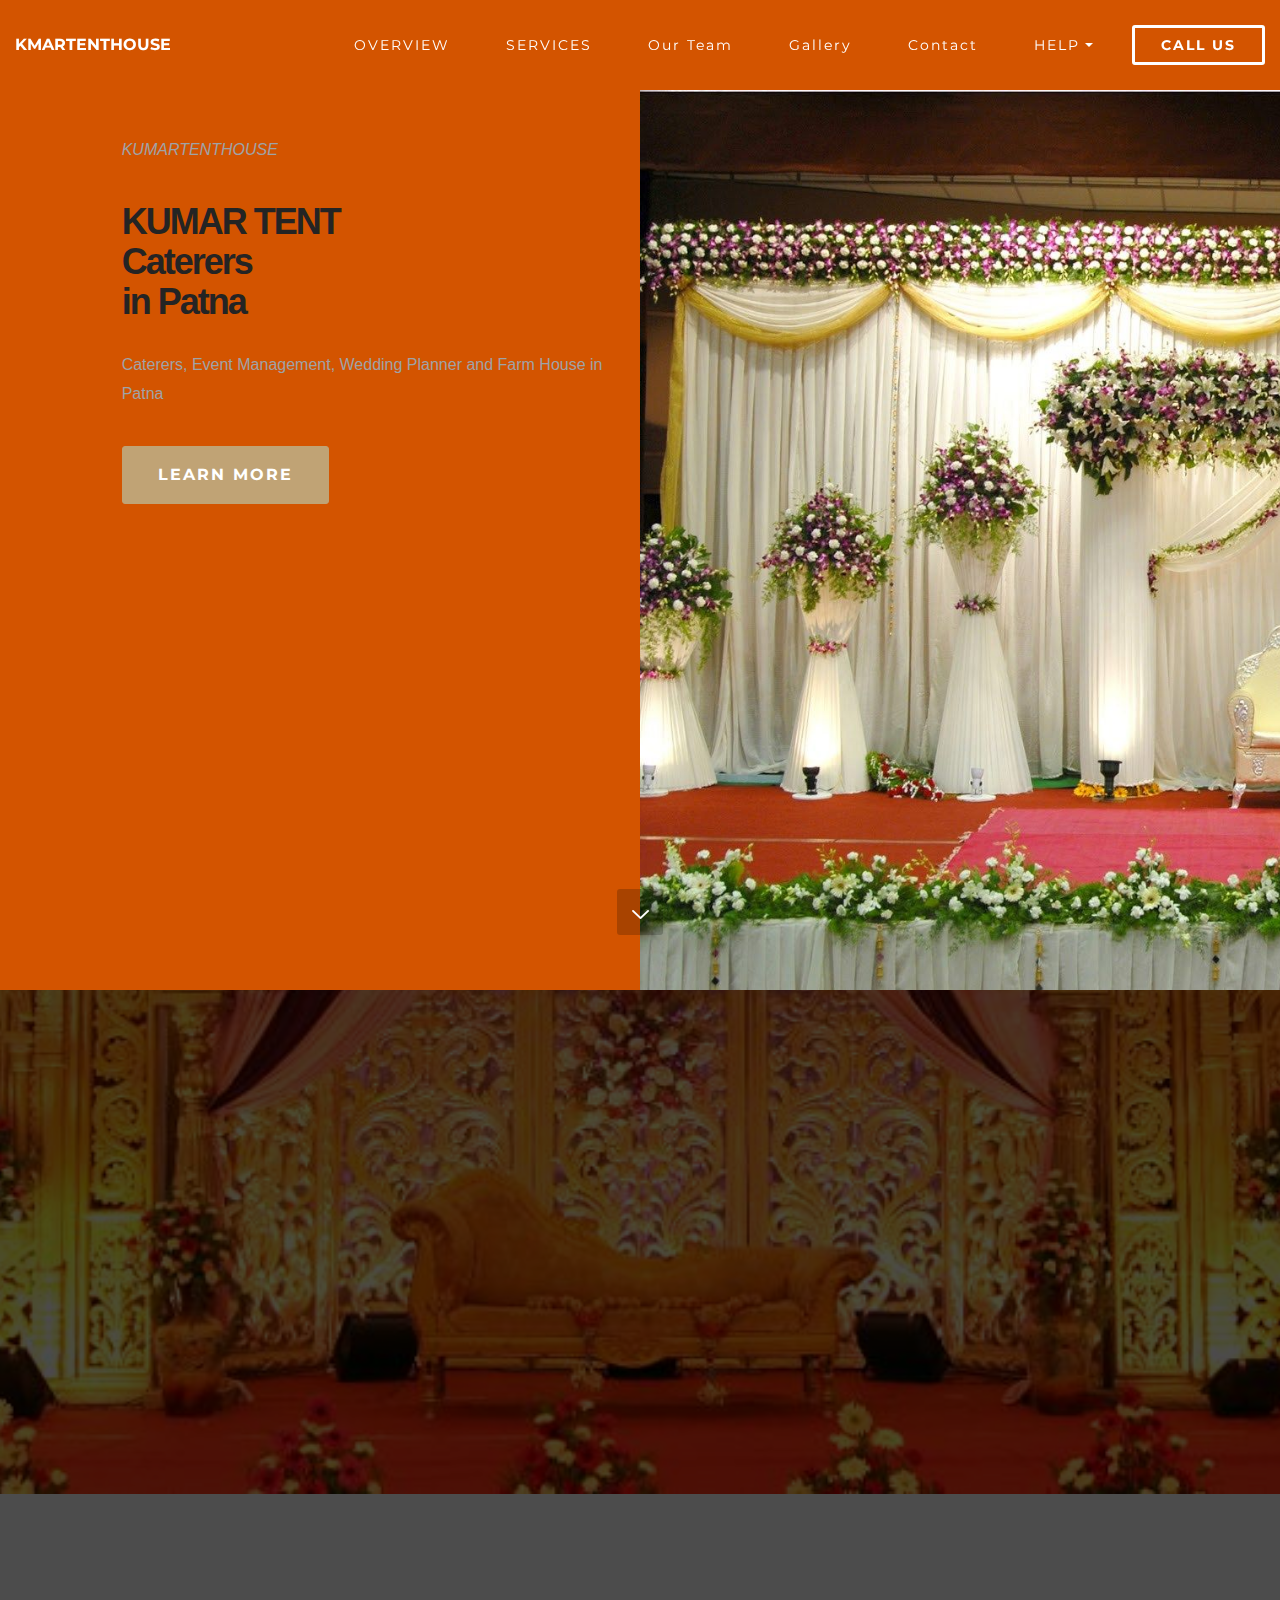
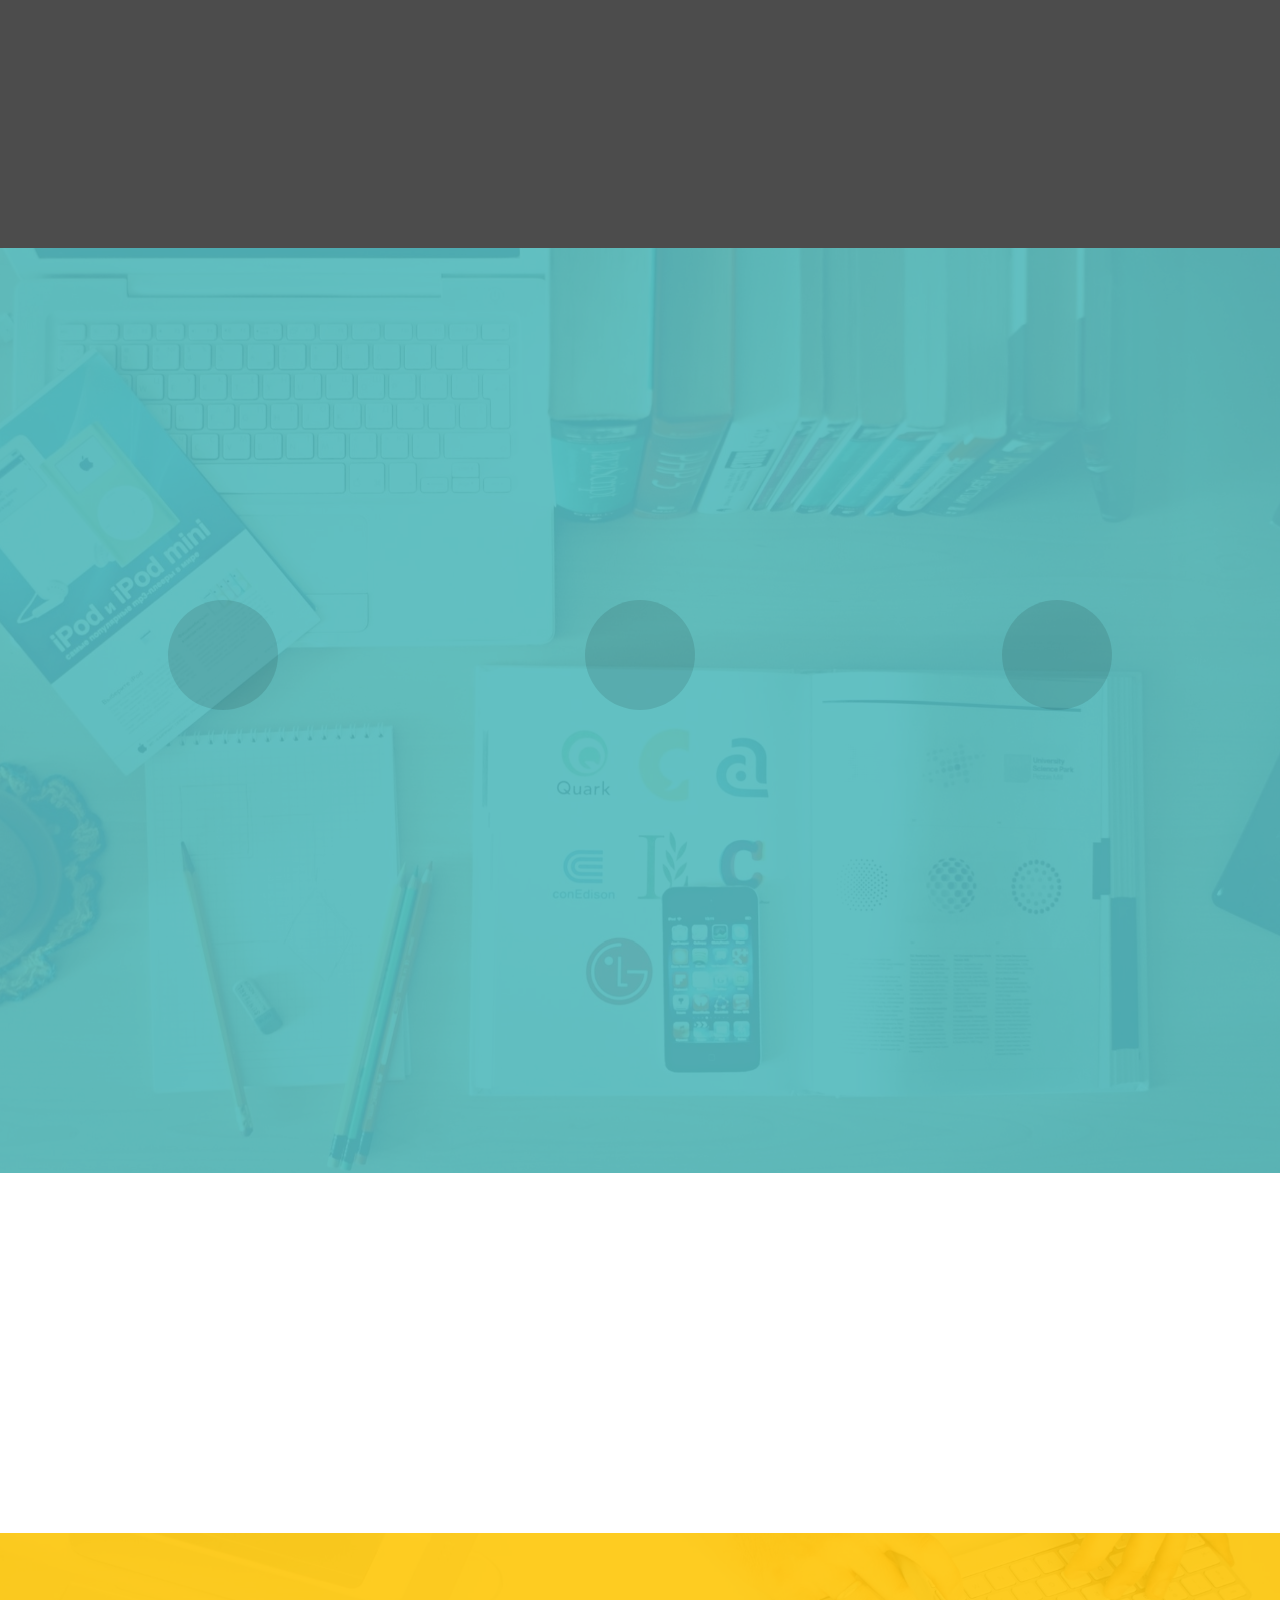
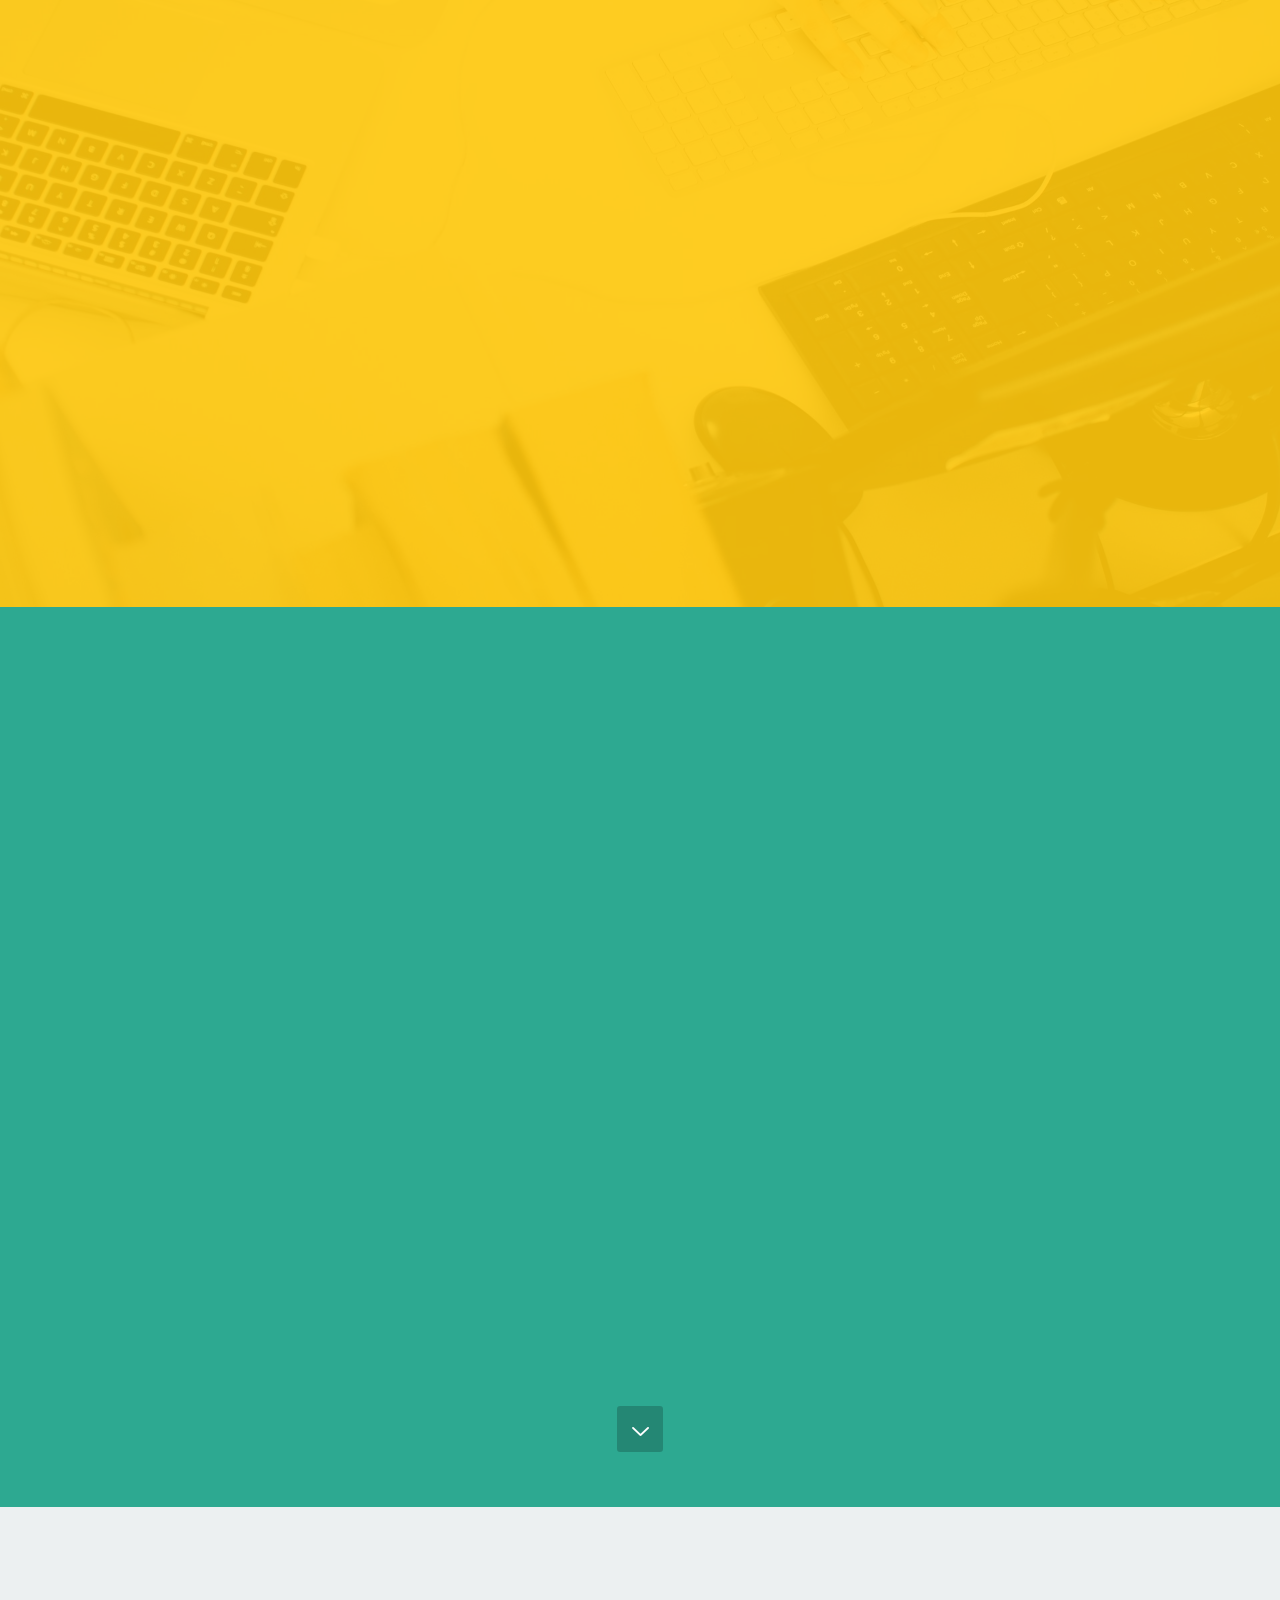
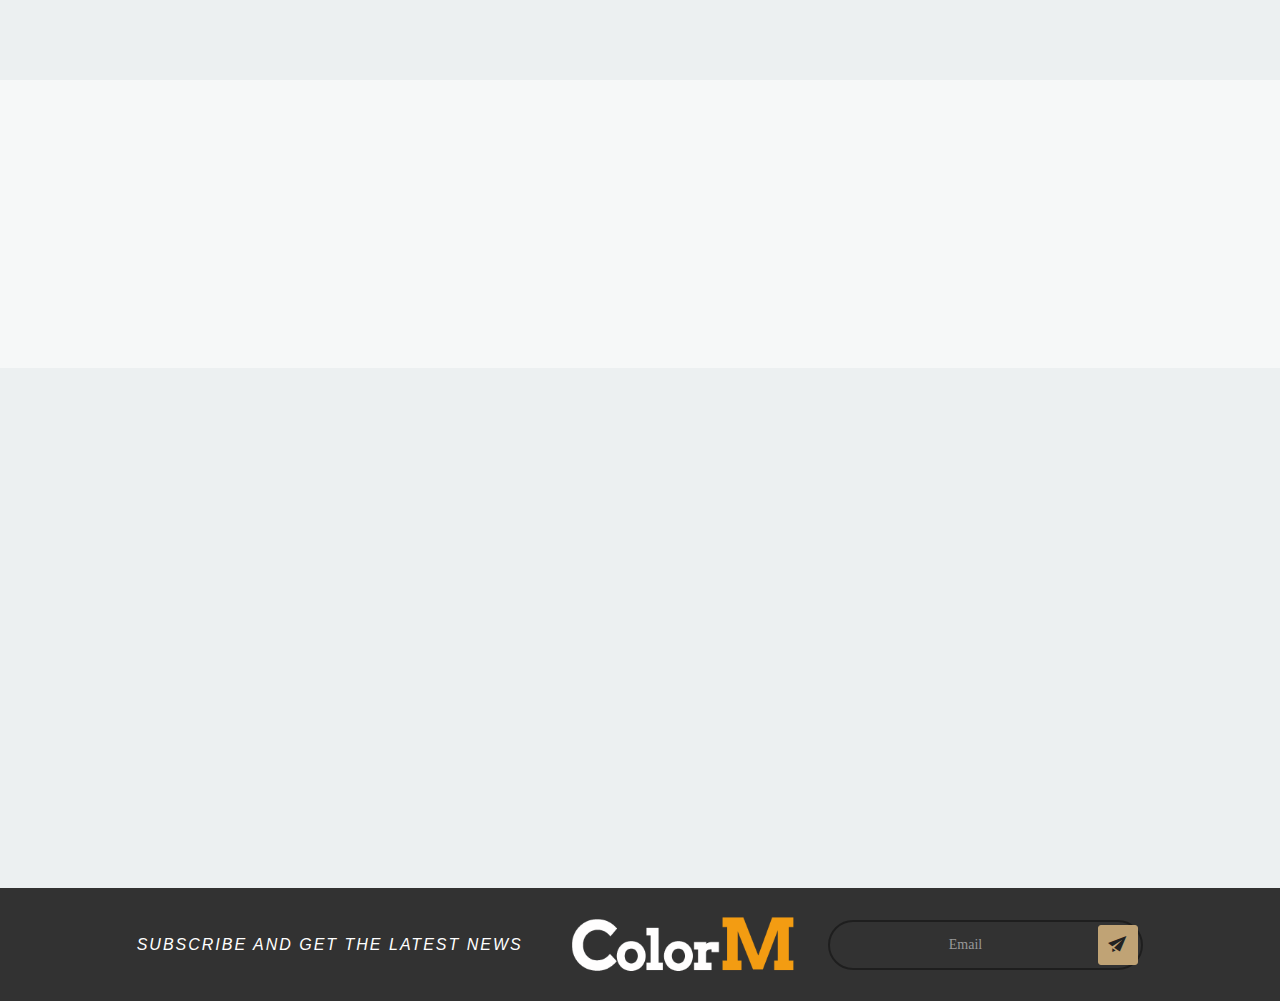
==== commit c1a35000: "create github pages" ====
--- a/index.html
+++ b/index.html
@@ -40,8 +40,8 @@
                 <div class="mbr-table-cell">
 
                     <div class="navbar-brand">
-                        <a href="/" class="mbri-gift mbr-iconfont mbr-iconfont-menu navbar-logo"></a>
-                        
+                        
+                        <a class="navbar-caption" href="https://mobirise.com">KMARTENTHOUSE</a>
                     </div>
 
                 </div>
@@ -51,7 +51,7 @@
                         <span class="hamburger-icon"></span>
                     </button>
 
-                    <ul class="nav-dropdown collapse pull-xs-right nav navbar-nav navbar-toggleable-sm" id="exCollapsingNavbar"><li class="nav-item"><a class="nav-link link" href="https://mobirise.com/">OVERVIEW</a></li><li class="nav-item"><a class="nav-link link" href="https://mobirise.com/">SERVICES</a></li><li class="nav-item"><a class="nav-link link" href="https://mobirise.com/">Our Team</a></li><li class="nav-item"><a class="nav-link link" href="https://mobirise.com/">Gallery</a></li><li class="nav-item"><a class="nav-link link" href="https://mobirise.com/">Contact</a></li><li class="nav-item dropdown"><a class="nav-link link dropdown-toggle" data-toggle="dropdown-submenu" href="https://mobirise.com/">HELP</a><div class="dropdown-menu"><a class="dropdown-item" href="http://forums.mobirise.com/">Forum</a><a class="dropdown-item" href="https://mobirise.com/">Tutorials</a><a class="dropdown-item" href="https://mobirise.com/">Contact us</a></div></li></ul>
+                    <ul class="nav-dropdown collapse pull-xs-right nav navbar-nav navbar-toggleable-sm" id="exCollapsingNavbar"><li class="nav-item"><a class="nav-link link" href="https://mobirise.com/">OVERVIEW</a></li><li class="nav-item"><a class="nav-link link" href="https://mobirise.com/">SERVICES</a></li><li class="nav-item"><a class="nav-link link" href="https://mobirise.com/">Our Team</a></li><li class="nav-item"><a class="nav-link link" href="https://mobirise.com/">Gallery</a></li><li class="nav-item"><a class="nav-link link" href="https://mobirise.com/">Contact</a></li><li class="nav-item dropdown"><a class="nav-link link dropdown-toggle" data-toggle="dropdown-submenu" href="https://mobirise.com/">HELP</a><div class="dropdown-menu"><a class="dropdown-item" href="http://forums.mobirise.com/">Forum</a><a class="dropdown-item" href="https://mobirise.com/">Tutorials</a><a class="dropdown-item" href="https://mobirise.com/">Contact us</a></div></li><li class="nav-item nav-btn"><a class="nav-link btn btn-white btn-white-outline" href="/">CALL US</a></li></ul>
                     <button hidden="" class="navbar-toggler navbar-close" type="button" data-toggle="collapse" data-target="#exCollapsingNavbar">
                         <span class="close-icon"></span>
                     </button>
@@ -64,7 +64,7 @@
 
 </section>
 
-<section class="mbr-section mbr-section-hero mbr-section-full header7 mbr-section-with-arrow mbr-after-navbar" id="header7-0" data-rv-view="0" style="background-color: rgb(192, 57, 43);">
+<section class="mbr-section mbr-section-hero mbr-section-full header7 mbr-section-with-arrow mbr-after-navbar" id="header7-0" data-rv-view="0" style="background-color: rgb(211, 84, 0);">
 
     
 
@@ -76,7 +76,7 @@
 
                     <p class="mbr-section-subtitle lead subtitle">kumartenthouse</p>
 
-                    <h1 class="mbr-section-title display-1">Caterers in Patna</h1>
+                    <h1 class="mbr-section-title display-1">KUMAR TENT<br>Caterers<br> in Patna</h1>
                     <p class="mbr-section-text lead">Caterers, Event Management, Wedding Planner and Farm House in Patna</p>
                     <div class="mbr-section-btn"><a class="btn btn-primary" href="https://mobirise.com">learn more</a></div>
                 </div>
@@ -115,10 +115,10 @@
                 <div class="mbr-cards-col col-xs-12 col-lg-3">
                     <div class="container">
                         <div class="card cart-block">
-                            <div class="card-img iconbox"><img src="assets/images/mbr-1200x800.jpg" class="features-img"></div>
+                            <div class="card-img iconbox"><img src="assets/images/3-600x356.jpg" class="features-img"></div>
                             <div class="card-block text-xs-center">
                                 
-                                <p class="mbr-section-text lead"><strong>Caterers</strong><br>Bootstrap 4 has been noted as one of the most reliable and proven frameworks and Mobirise has been equipped to develop websites using this framework.</p>
+                                <p class="mbr-section-text lead"><strong>Event Management</strong><br>Bootstrap 4 has been noted as one of the most reliable and proven frameworks and Mobirise has been equipped to develop websites using this framework.</p>
 
 
                                 
@@ -129,10 +129,10 @@
                 <div class="mbr-cards-col col-xs-12 col-lg-3">
                     <div class="container">
                         <div class="card cart-block">
-                            <div class="card-img iconbox"><img src="assets/images/mbr-1200x800.jpg" class="features-img"></div>
+                            <div class="card-img iconbox"><img src="assets/images/download-279x181.jpg" class="features-img"></div>
                             <div class="card-block text-xs-center">
                                 
-                                <p class="mbr-section-text lead"><strong>Event Management</strong><br>One of Bootstrap 4's big points is responsiveness and Mobirise makes effective use of this by generating highly responsive website for you.</p>
+                                <p class="mbr-section-text lead"><strong>Catering</strong><br>One of Bootstrap 4's big points is responsiveness and Mobirise makes effective use of this by generating highly responsive website for you.</p>
 
 
                                 
@@ -417,7 +417,7 @@
 
 </section>
 
-<section class="mbr-section mbr-section-hero mbr-section-full intro intro1 mbr-section-with-arrow mbr-parallax-background" id="intro1-5" data-rv-view="14" style="background-image: url(assets/images/030.jpg);">
+<section class="mbr-section mbr-section-hero mbr-section-full intro intro1 mbr-section-with-arrow mbr-parallax-background" id="intro1-5" data-rv-view="14" style="background-image: url(assets/images/034.jpg);">
 
     <div class="mbr-overlay" style="opacity: 0.9; background-color: rgb(22, 160, 133);"></div>
 
@@ -441,7 +441,7 @@
 
                     <form action="https://mobirise.com/" method="post" data-form-title="BEAUTIFUL MOBILE WEBSITES">
 
-                        <input type="hidden" value="CmMVA+gYEOiy+bwqS155/uvkEvTtyu4Y3sq3YLvpOjMzBGyx7w5NjPfYFl0H10jN1AJjW/+PShIxAPzGhedAXoofEi2YTEAmCaRf/+anMSlS3Y4SBE3XpXjJTdQb6+aa" data-form-email="true">
+                        <input type="hidden" value="RcZzJDM21npaFDwi68JAaReuMUWiZzOjVhJEjMDY9yYegJ2JCGs4KGXGjf7n6xQcMOP0dJHTjVJ1GWkFiRKv6lTYGIVddI1B39GWS5ZImV79FGn7D3Adia3TyFdeNXPe" data-form-email="true">
 
                         <div class="row row-sm-offset">
 
@@ -619,7 +619,7 @@
 
               <form action="https://mobirise.com/" method="post" data-form-title="UNTITLED FORM">
 
-                  <input type="hidden" value="NIB6bhGpI0rn/wjMbhJvIE+FkCFCg77CpRvdhPJU6RtkIAIJ8e5i9eR3XGc6XS8uXxHWWsFv1Sx5p7Bs1QTAcg5+ocpcQkBQj/Ez3fs+HcmGOx5pAfPCx0DiRB6s1PHb" data-form-email="true">
+                  <input type="hidden" value="1aQoLbTMCXwVVl3h6Tvcpz8vqTHELNoeivJ7sx7E75qbyhr9fwt0yU3TYgkz8G5qjnp3h8UyZXPrVfSqunVwmIfpM2YfqgCC33jo4KEhLv1kwp3RGK9iZKkniNnDgvh9" data-form-email="true">
 
                   <div class="form-inner">
 
--- a/assets/mobirise/css/mbr-additional.css
+++ b/assets/mobirise/css/mbr-additional.css
@@ -503,13 +503,13 @@
   color: #ffffff;
 }
 .link[aria-expanded="true"], .dropdown-menu {
-  background: #1a242f;
+  background: #c29d0b;
 }
 .nav-dropdown-sm .link:focus, .nav-dropdown-sm .link:hover, .nav-dropdown-sm .dropdown-item:focus, .nav-dropdown-sm .dropdown-item:hover {
-  background: #273646!important;
+  background: #e3b90d!important;
 }
 .navbar, .nav-dropdown-sm, .nav-dropdown-sm .link[aria-expanded="true"], .nav-dropdown-sm .dropdown-menu {
-  background: #2c3e50;
+  background: #f1c40f;
 }
 .bg-color.transparent .link {
   color: #ffffff;
@@ -537,6 +537,7 @@
 .mbr-section-title {
   color: #242424;
   font-weight: bold;
+  font-size: 36px;
 }
 }
 
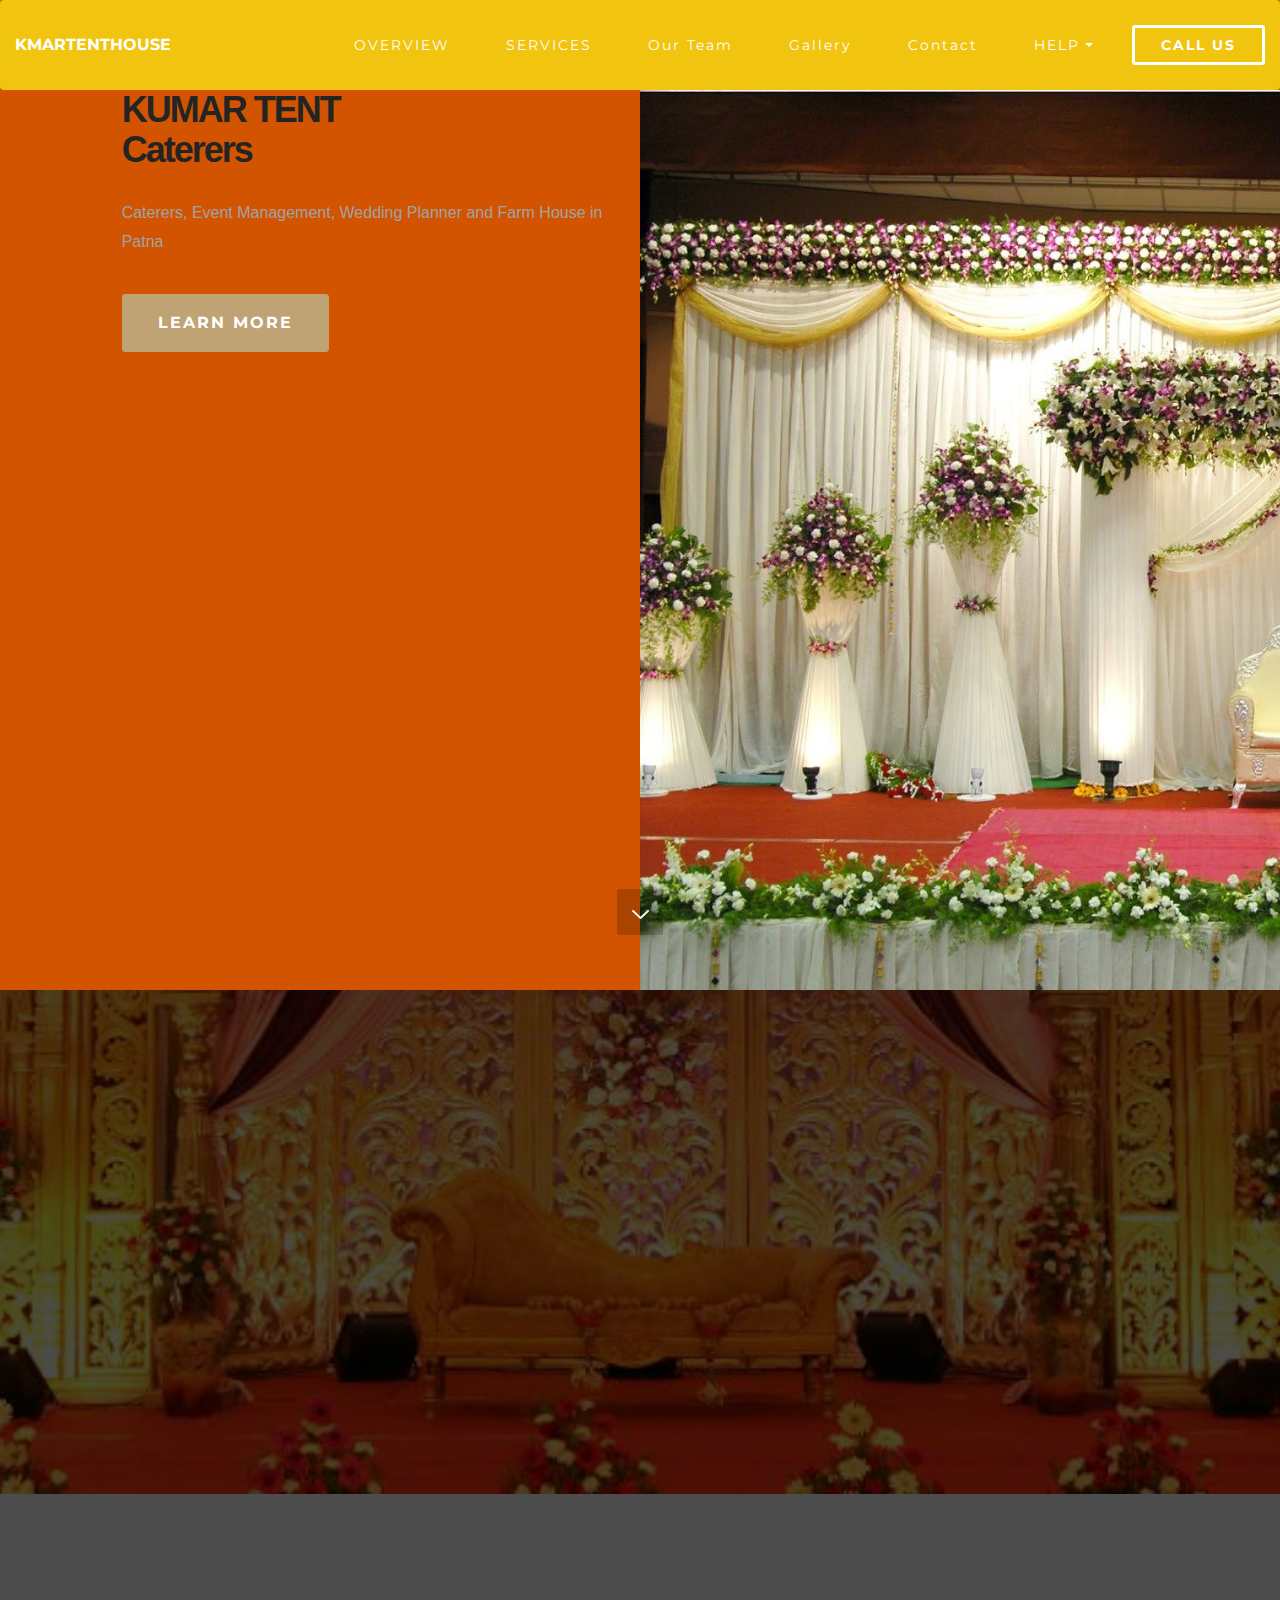
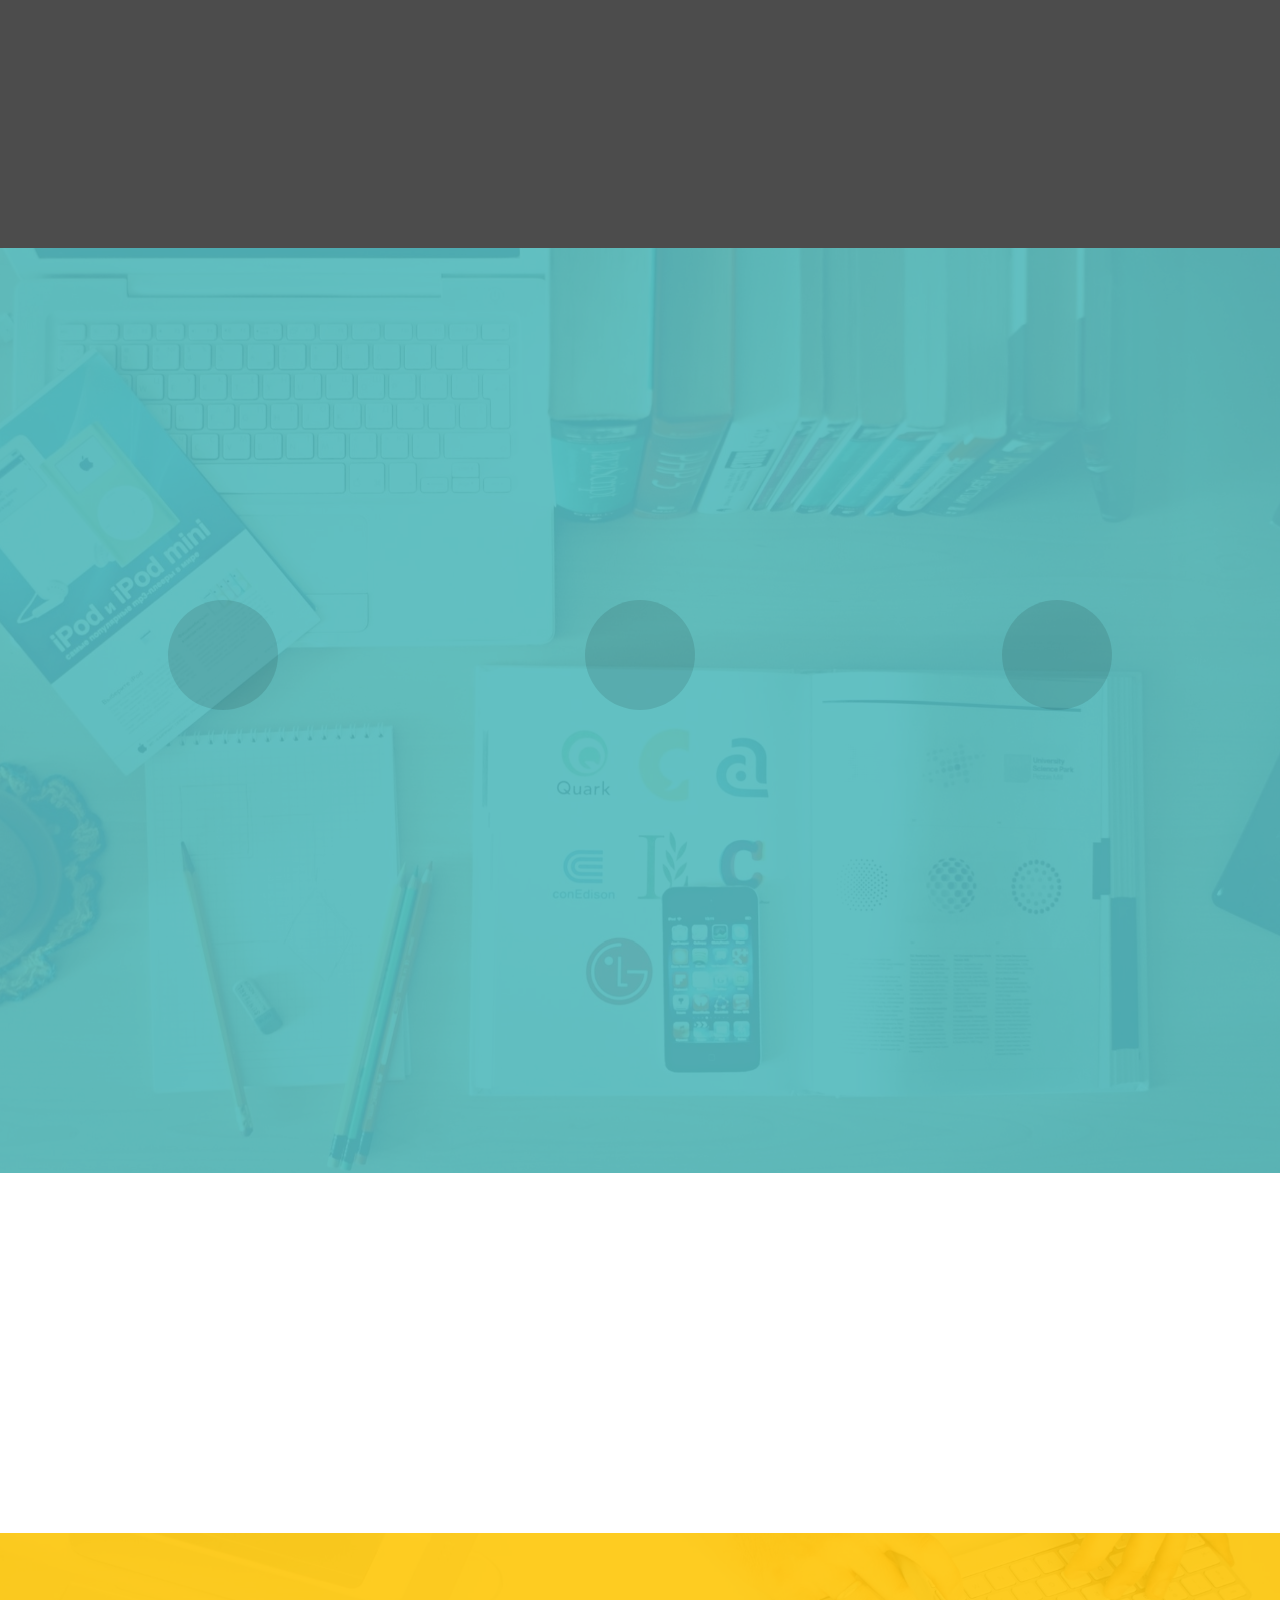
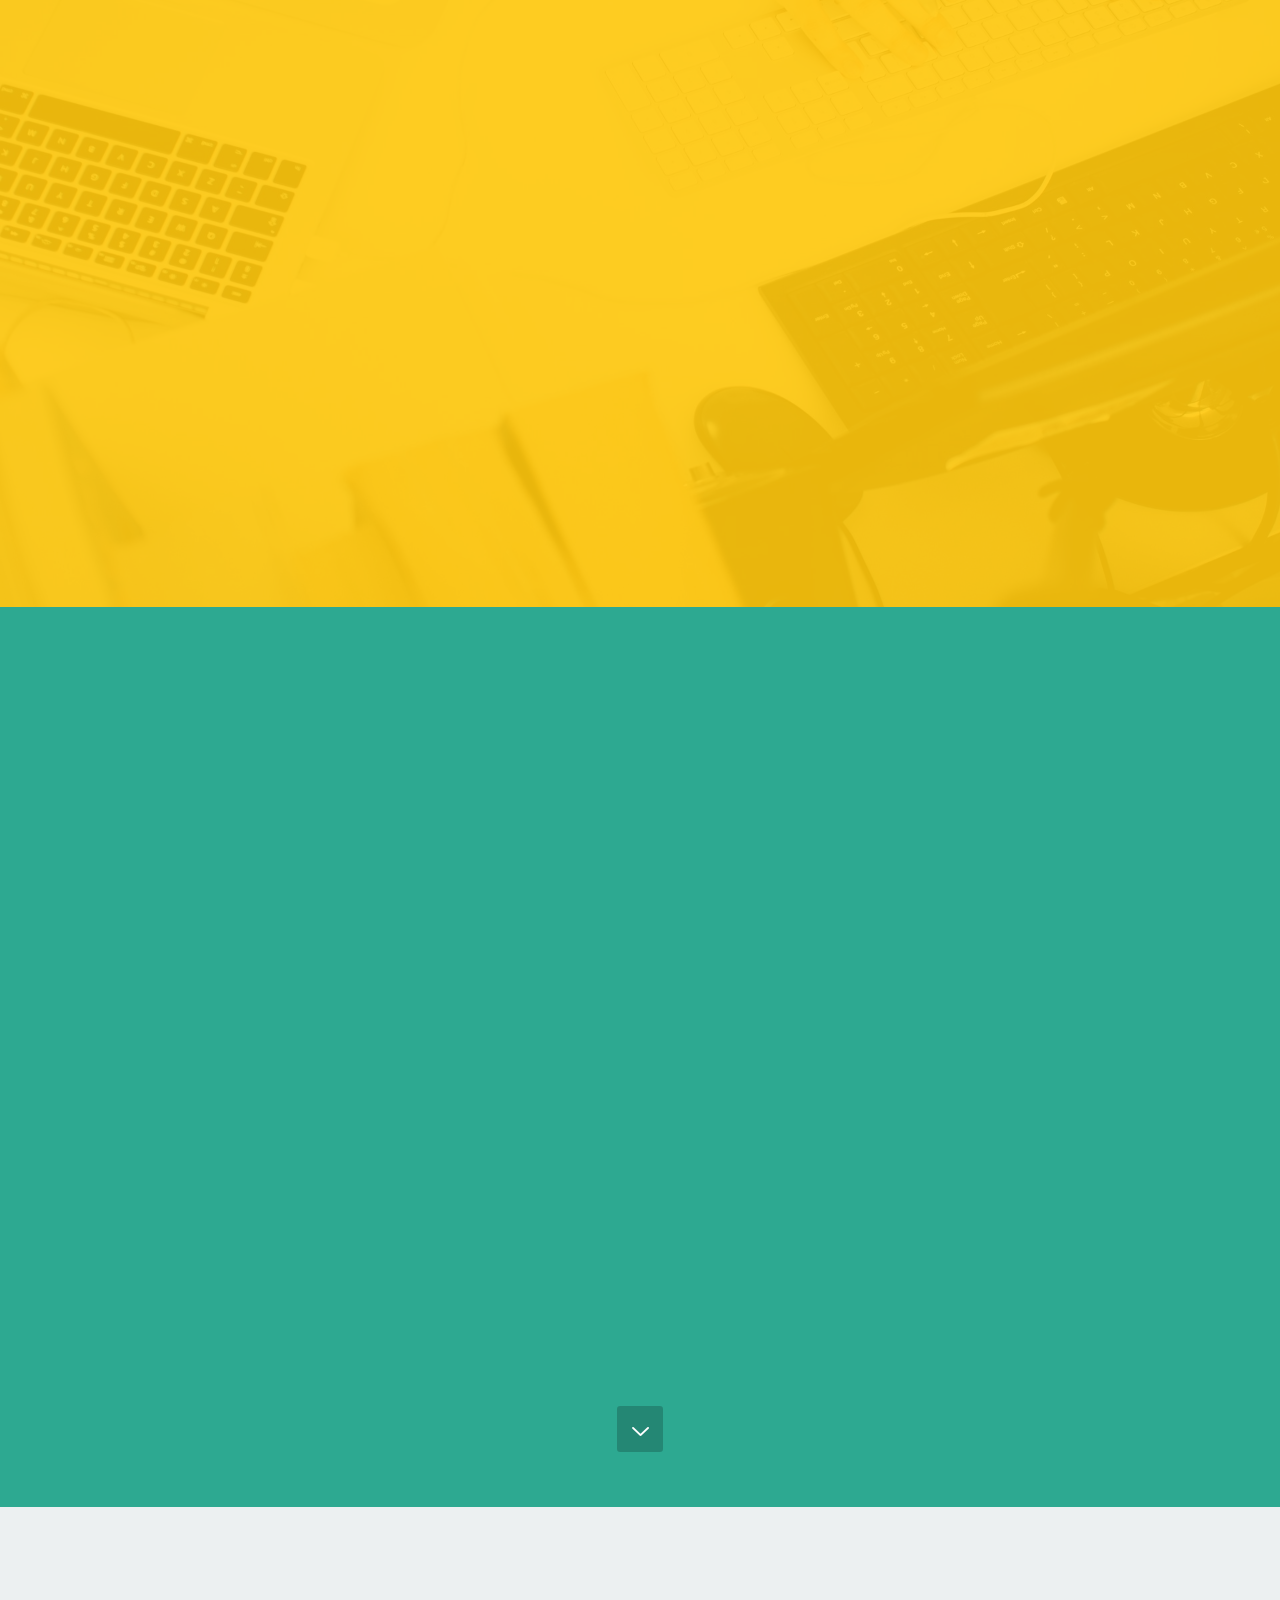
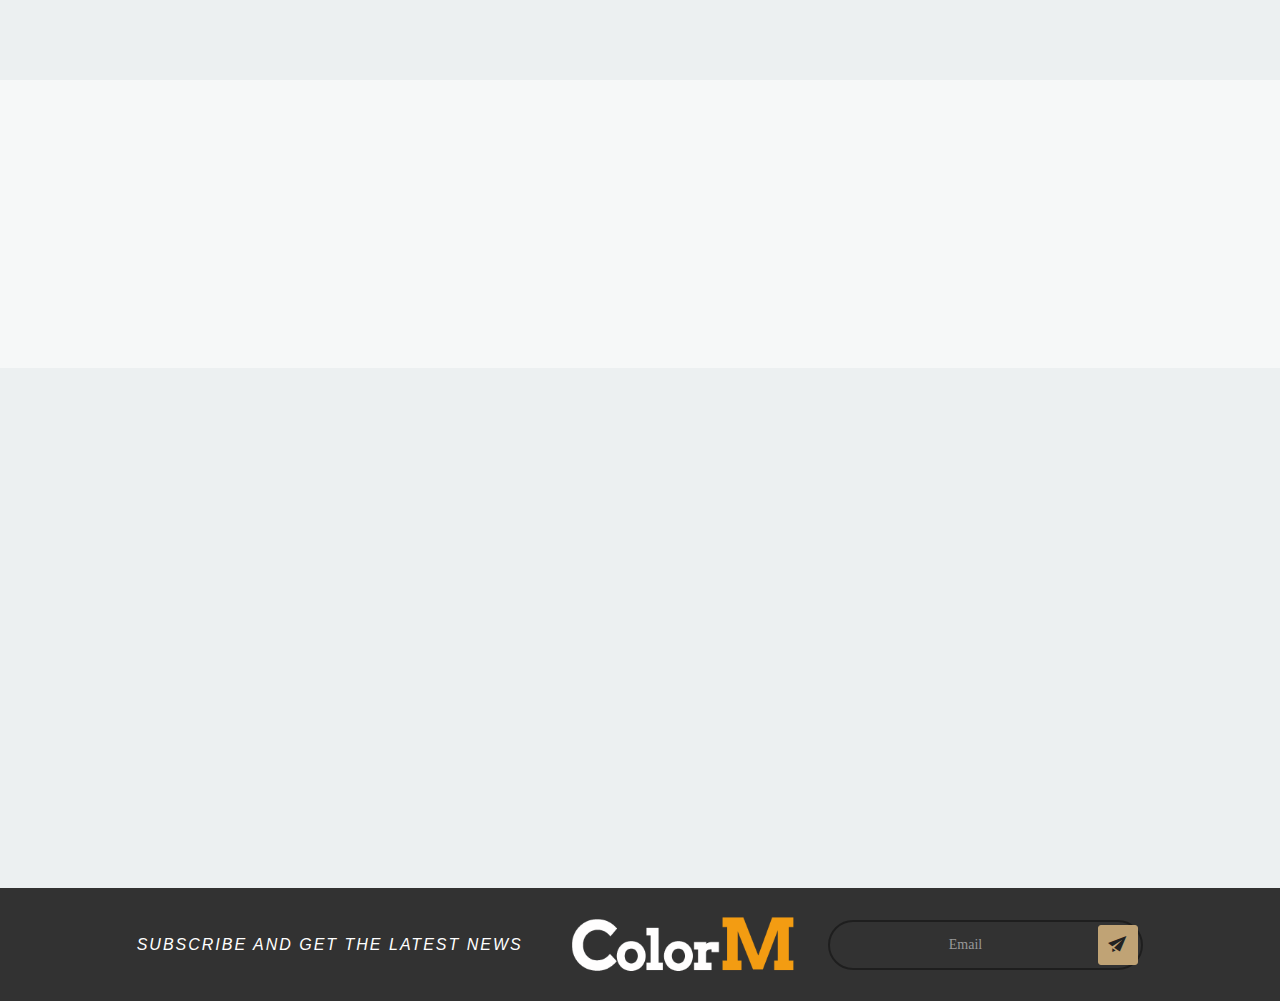
==== commit 12aefa5f: "create github pages" ====
--- a/index.html
+++ b/index.html
@@ -33,7 +33,7 @@
 <body>
 <section class="menu1" id="menu-1" data-rv-view="3">
 
-    <nav class="navbar navbar-dropdown transparent navbar-fixed-top bg-color">
+    <nav class="navbar navbar-dropdown">
         <div class="container-fluid">
 
             <div class="mbr-table">
@@ -41,7 +41,7 @@
 
                     <div class="navbar-brand">
                         
-                        <a class="navbar-caption" href="https://mobirise.com">KMARTENTHOUSE</a>
+                        <a class="navbar-caption text-white" href="https://mobirise.com">KMARTENTHOUSE</a>
                     </div>
 
                 </div>
@@ -74,9 +74,9 @@
             <div class="row">
                 <div class="col-xs-12 col-md-6 col-lg-5 col-lg-offset-1 text-xs-left content-size">
 
-                    <p class="mbr-section-subtitle lead subtitle">kumartenthouse</p>
-
-                    <h1 class="mbr-section-title display-1">KUMAR TENT<br>Caterers<br> in Patna</h1>
+                    
+
+                    <h1 class="mbr-section-title display-1">KUMAR TENT<br>Caterers</h1>
                     <p class="mbr-section-text lead">Caterers, Event Management, Wedding Planner and Farm House in Patna</p>
                     <div class="mbr-section-btn"><a class="btn btn-primary" href="https://mobirise.com">learn more</a></div>
                 </div>
@@ -417,7 +417,7 @@
 
 </section>
 
-<section class="mbr-section mbr-section-hero mbr-section-full intro intro1 mbr-section-with-arrow mbr-parallax-background" id="intro1-5" data-rv-view="14" style="background-image: url(assets/images/034.jpg);">
+<section class="mbr-section mbr-section-hero mbr-section-full intro intro1 mbr-section-with-arrow mbr-parallax-background" id="intro1-5" data-rv-view="14" style="background-image: url(assets/images/036.jpg);">
 
     <div class="mbr-overlay" style="opacity: 0.9; background-color: rgb(22, 160, 133);"></div>
 
@@ -441,7 +441,7 @@
 
                     <form action="https://mobirise.com/" method="post" data-form-title="BEAUTIFUL MOBILE WEBSITES">
 
-                        <input type="hidden" value="RcZzJDM21npaFDwi68JAaReuMUWiZzOjVhJEjMDY9yYegJ2JCGs4KGXGjf7n6xQcMOP0dJHTjVJ1GWkFiRKv6lTYGIVddI1B39GWS5ZImV79FGn7D3Adia3TyFdeNXPe" data-form-email="true">
+                        <input type="hidden" value="BHS3pXliBYwhnzHT5lvFP4PbDKZrx6YFweCfqjPZ2CgrtW/c4qEK3/Vn/S40q1BJJvCg5kvfFOnurNXBaJc2Si6P1HVZ74hTEp5ntD2gTxT/PjwA5suhm5ppEmhZ2Kk0" data-form-email="true">
 
                         <div class="row row-sm-offset">
 
@@ -619,7 +619,7 @@
 
               <form action="https://mobirise.com/" method="post" data-form-title="UNTITLED FORM">
 
-                  <input type="hidden" value="1aQoLbTMCXwVVl3h6Tvcpz8vqTHELNoeivJ7sx7E75qbyhr9fwt0yU3TYgkz8G5qjnp3h8UyZXPrVfSqunVwmIfpM2YfqgCC33jo4KEhLv1kwp3RGK9iZKkniNnDgvh9" data-form-email="true">
+                  <input type="hidden" value="HtKLfAuslAgWIzTqTDfz4mU6khsEcUDzB3yBCX1pyKqkUfrRX4GyG5daAdjN+H/Hoe4Pdji15T7dyB/cl8l7SafHOj+GcBc/0AQB53SFXJXkiqBJPctfDZKEOeIwj2Ij" data-form-email="true">
 
                   <div class="form-inner">
 
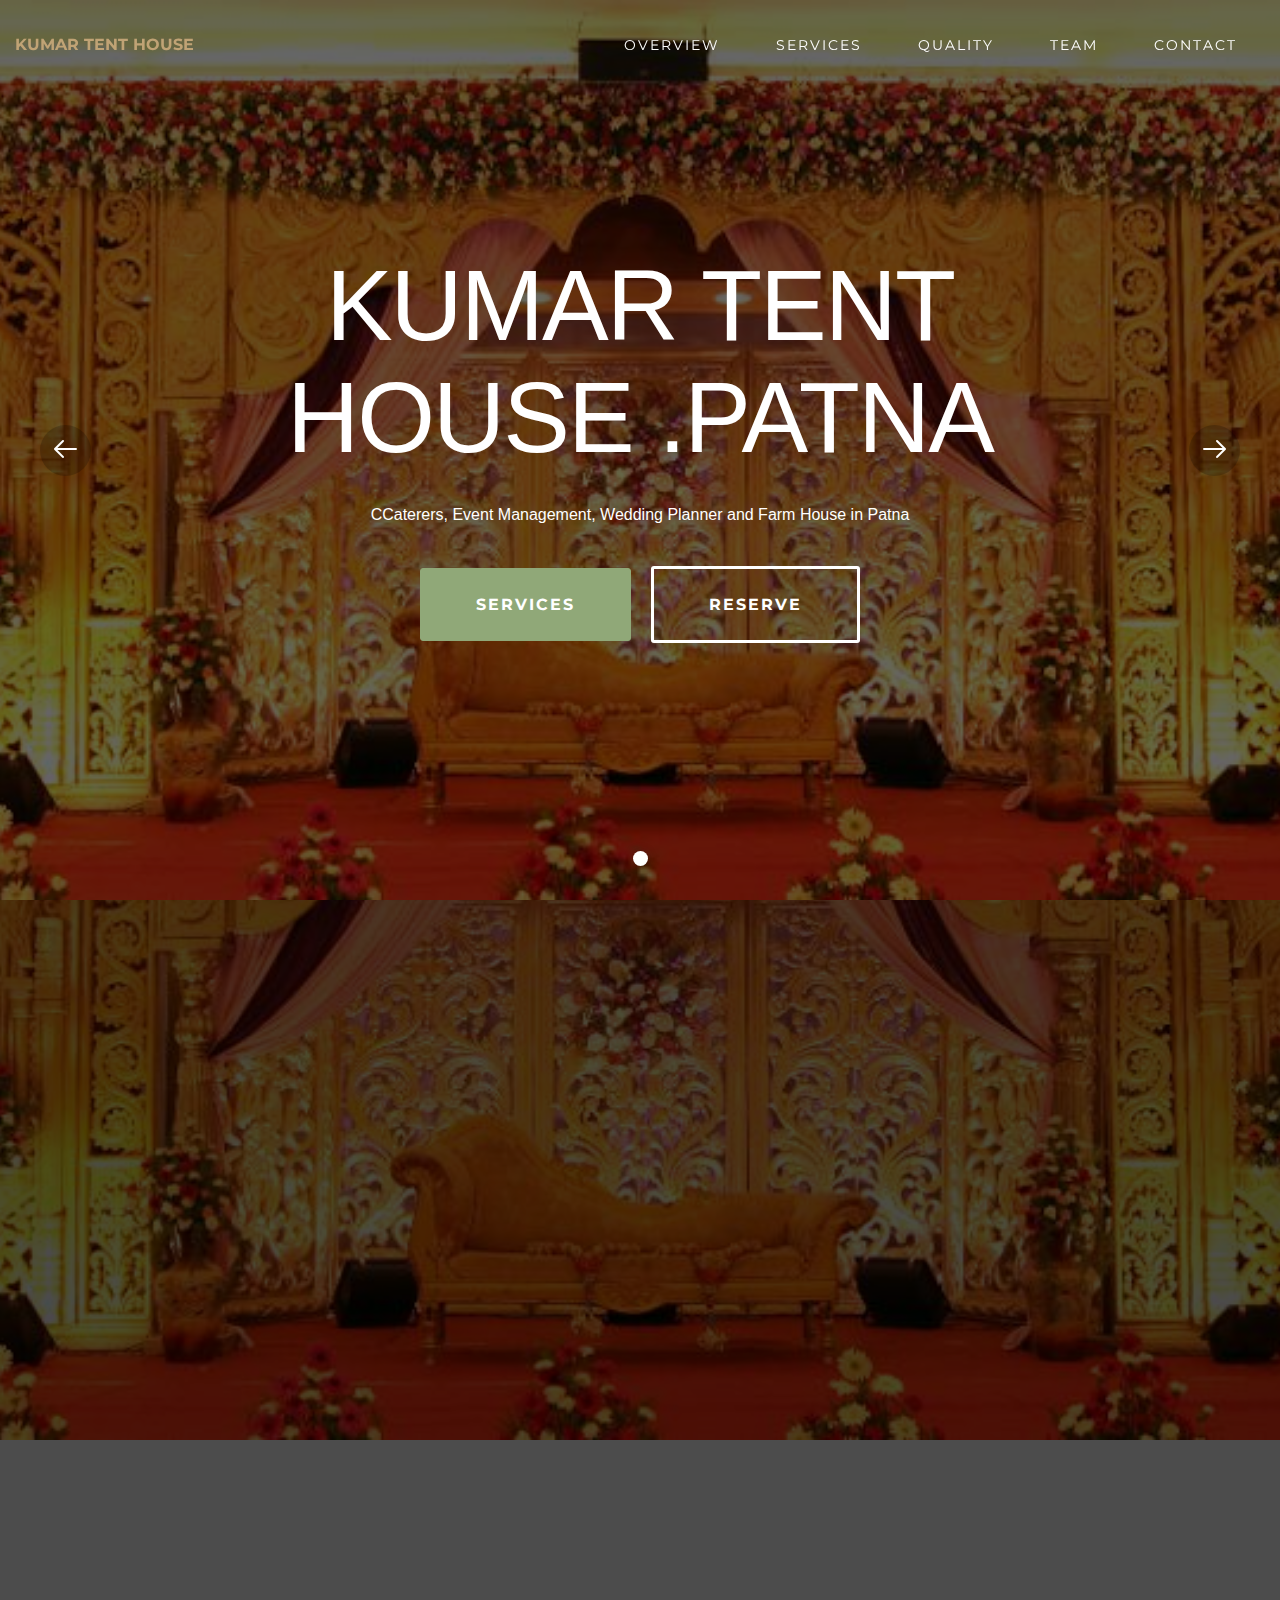
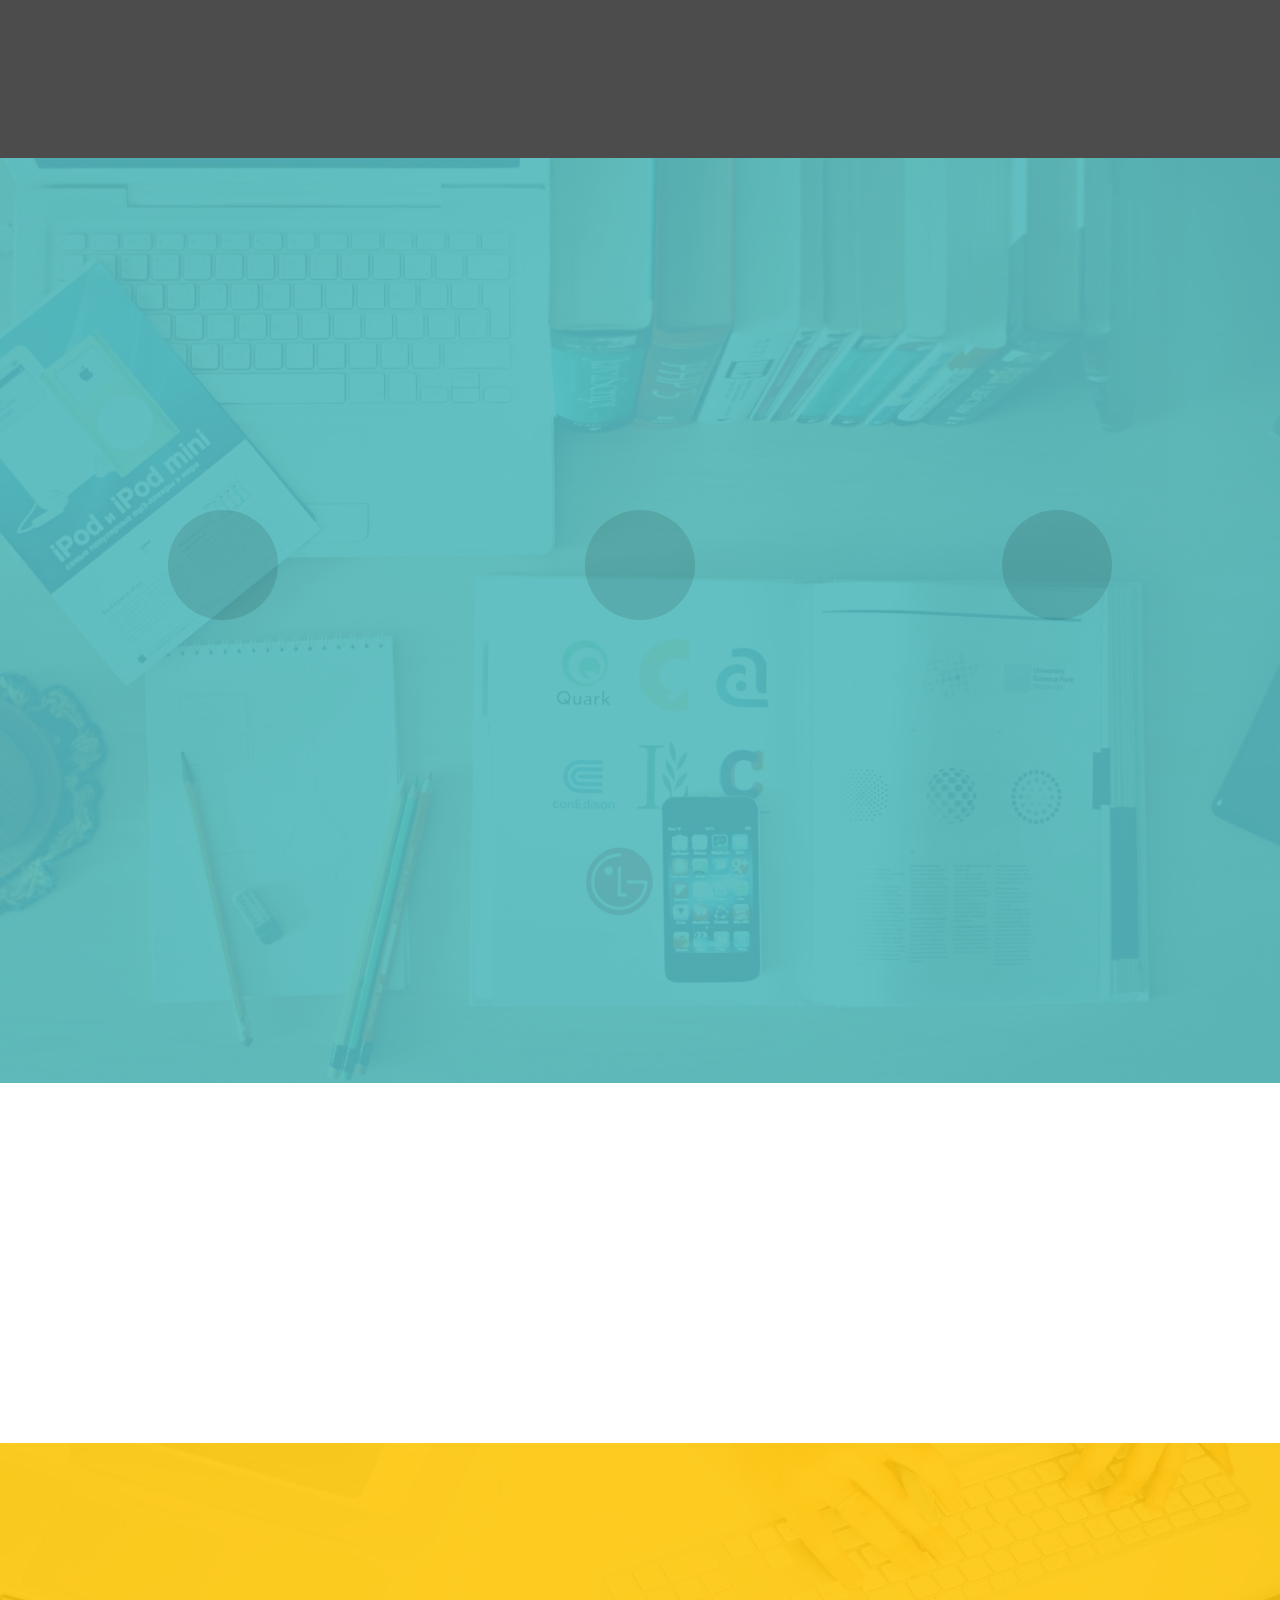
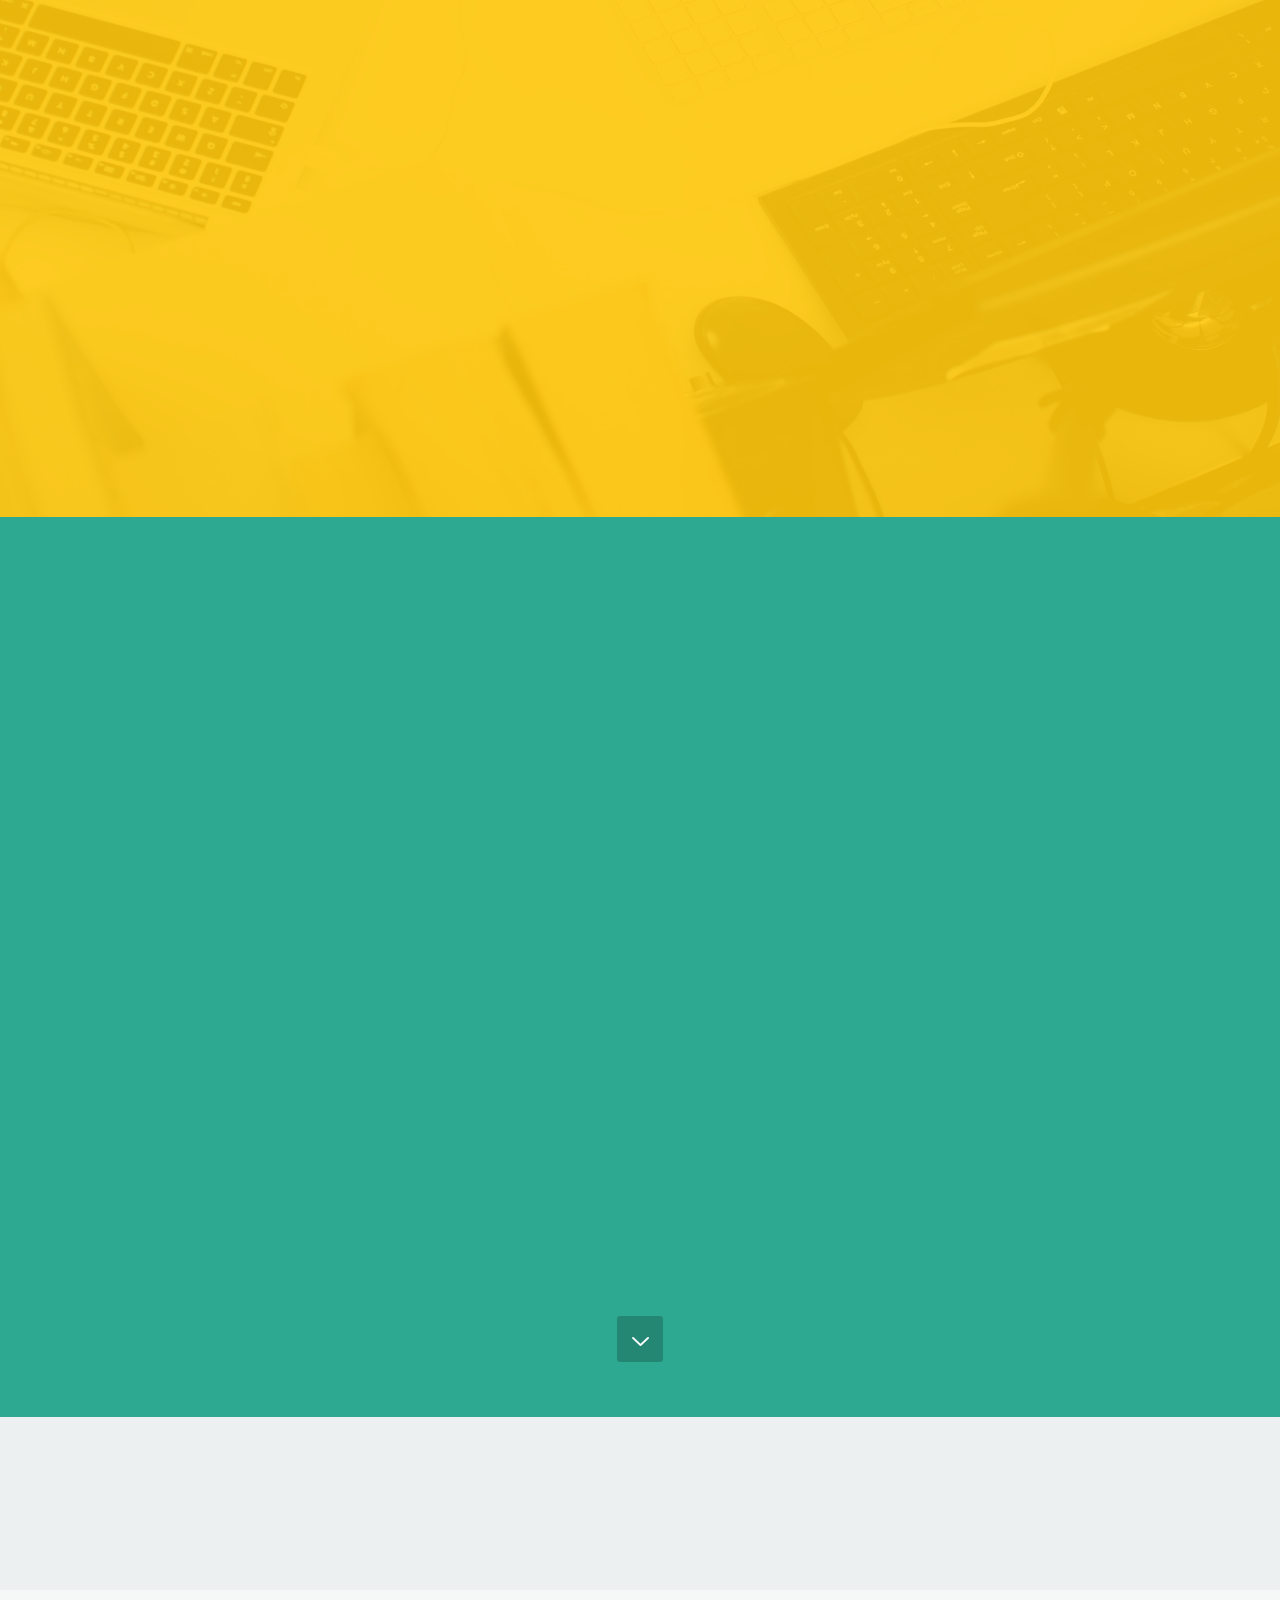
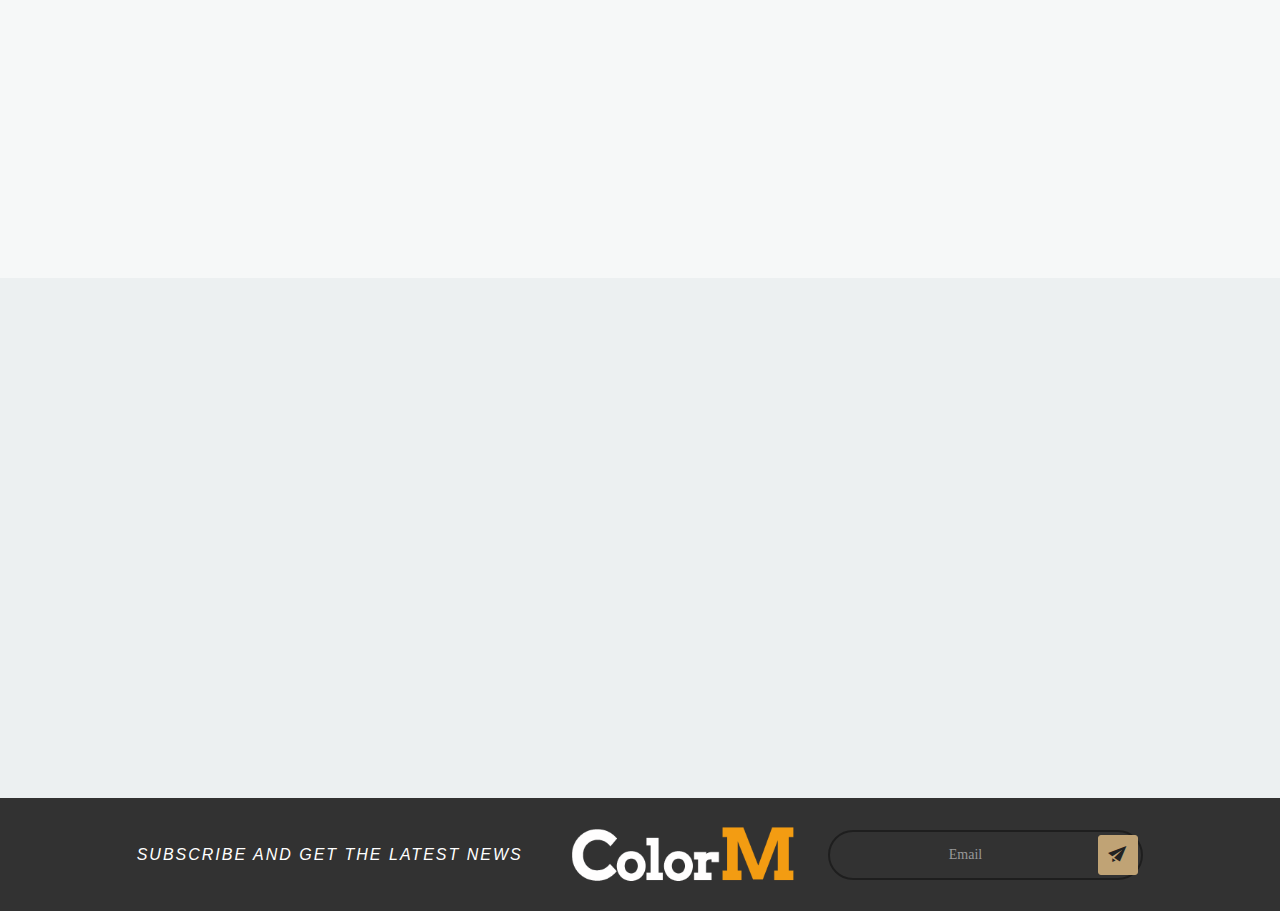
==== commit ab1d714e: "create github pages" ====
--- a/index.html
+++ b/index.html
@@ -6,21 +6,20 @@
   <meta http-equiv="X-UA-Compatible" content="IE=edge">
   <meta name="generator" content="Mobirise v4.1.7, mobirise.com">
   <meta name="viewport" content="width=device-width, initial-scale=1">
-  <link rel="shortcut icon" href="assets/images/mbr-favicon.png" type="image/x-icon">
+  <link rel="shortcut icon" href="assets/images/598088e2e11df764737198-128x50.png" type="image/x-icon">
   <meta name="description" content="">
   <title>Home</title>
-  <link rel="stylesheet" href="assets/web/assets/mobirise-icons/mobirise-icons.css">
+  <link rel="stylesheet" href="assets/bootstrap-material-design-font/css/material.css">
   <link rel="stylesheet" href="https://fonts.googleapis.com/css?family=Montserrat:400,700">
   <link rel="stylesheet" href="https://fonts.googleapis.com/css?family=Open+Sans:400,400i,700,700i">
   <link rel="stylesheet" href="https://fonts.googleapis.com/css?family=Arvo:400,400i,700,700i">
-  <link rel="stylesheet" href="assets/bootstrap-material-design-font/css/material.css">
   <link rel="stylesheet" href="assets/et-line-font-plugin/style.css">
   <link rel="stylesheet" href="assets/tether/tether.min.css">
   <link rel="stylesheet" href="assets/bootstrap/css/bootstrap.min.css">
+  <link rel="stylesheet" href="assets/colorm-icons/style.css">
+  <link rel="stylesheet" href="assets/animate.css/animate.min.css">
+  <link rel="stylesheet" href="assets/socicon/css/socicon.min.css">
   <link rel="stylesheet" href="assets/dropdown/css/style.css">
-  <link rel="stylesheet" href="assets/socicon/css/socicon.min.css">
-  <link rel="stylesheet" href="assets/animate.css/animate.min.css">
-  <link rel="stylesheet" href="assets/colorm-icons/style.css">
   <link rel="stylesheet" href="assets/theme/css/style.css">
   <link rel="stylesheet" href="assets/mobirise-gallery/style.css">
   <link href="https://fonts.googleapis.com/css?family=Arvo:400,400i,700,700i" rel="stylesheet">
@@ -31,9 +30,9 @@
   
 </head>
 <body>
-<section class="menu1" id="menu-1" data-rv-view="3">
-
-    <nav class="navbar navbar-dropdown">
+<section class="menu1" id="menu-c" data-rv-view="347">
+
+    <nav class="navbar navbar-dropdown transparent navbar-fixed-top bg-color">
         <div class="container-fluid">
 
             <div class="mbr-table">
@@ -41,7 +40,7 @@
 
                     <div class="navbar-brand">
                         
-                        <a class="navbar-caption text-white" href="https://mobirise.com">KMARTENTHOUSE</a>
+                        <a class="navbar-caption text-primary" href="https://mobirise.com">KUMAR TENT HOUSE</a>
                     </div>
 
                 </div>
@@ -51,7 +50,7 @@
                         <span class="hamburger-icon"></span>
                     </button>
 
-                    <ul class="nav-dropdown collapse pull-xs-right nav navbar-nav navbar-toggleable-sm" id="exCollapsingNavbar"><li class="nav-item"><a class="nav-link link" href="https://mobirise.com/">OVERVIEW</a></li><li class="nav-item"><a class="nav-link link" href="https://mobirise.com/">SERVICES</a></li><li class="nav-item"><a class="nav-link link" href="https://mobirise.com/">Our Team</a></li><li class="nav-item"><a class="nav-link link" href="https://mobirise.com/">Gallery</a></li><li class="nav-item"><a class="nav-link link" href="https://mobirise.com/">Contact</a></li><li class="nav-item dropdown"><a class="nav-link link dropdown-toggle" data-toggle="dropdown-submenu" href="https://mobirise.com/">HELP</a><div class="dropdown-menu"><a class="dropdown-item" href="http://forums.mobirise.com/">Forum</a><a class="dropdown-item" href="https://mobirise.com/">Tutorials</a><a class="dropdown-item" href="https://mobirise.com/">Contact us</a></div></li><li class="nav-item nav-btn"><a class="nav-link btn btn-white btn-white-outline" href="/">CALL US</a></li></ul>
+                    <ul class="nav-dropdown collapse pull-xs-right nav navbar-nav navbar-toggleable-sm" id="exCollapsingNavbar"><li class="nav-item"><a class="nav-link link" href="index.html#slider-a">OVERVIEW</a></li><li class="nav-item"><a class="nav-link link" href="index.html#features1-2">SERVICES</a></li><li class="nav-item"><a class="nav-link link" href="index.html#features4-3">QUALITY</a></li><li class="nav-item"><a class="nav-link link" href="index.html#team2-6">TEAM</a></li><li class="nav-item"><a class="nav-link link" href="index.html#intro1-5">CONTACT</a></li></ul>
                     <button hidden="" class="navbar-toggler navbar-close" type="button" data-toggle="collapse" data-target="#exCollapsingNavbar">
                         <span class="close-icon"></span>
                     </button>
@@ -64,36 +63,37 @@
 
 </section>
 
-<section class="mbr-section mbr-section-hero mbr-section-full header7 mbr-section-with-arrow mbr-after-navbar" id="header7-0" data-rv-view="0" style="background-color: rgb(211, 84, 0);">
-
-    
-
-    <div class="mbr-table-cell">
-
-        <div class="container-fluid">
-            <div class="row">
-                <div class="col-xs-12 col-md-6 col-lg-5 col-lg-offset-1 text-xs-left content-size">
-
-                    
-
-                    <h1 class="mbr-section-title display-1">KUMAR TENT<br>Caterers</h1>
-                    <p class="mbr-section-text lead">Caterers, Event Management, Wedding Planner and Farm House in Patna</p>
-                    <div class="mbr-section-btn"><a class="btn btn-primary" href="https://mobirise.com">learn more</a></div>
-                </div>
-
-                <div class="col-xs-12 col-md-6 padding-left-0 padding-right-0 image-size">
-                    <div class="mbr-figure"><img src="assets/images/598092fb563c7509101263-1600x1067.jpg"></div>
-                </div>
-            </div>
-        </div>
-    </div>
-
-    <div class="mbr-arrow mbr-arrow-floating" aria-hidden="true">
-        <a href="#features1-2">
-            <img alt="" src="assets/images/arrowdown.png">
-        </a>
-    </div>
-
+<section class="mbr-slider mbr-section mbr-section__container carousel slide mbr-section-nopadding mbr-after-navbar" data-ride="carousel" data-keyboard="false" data-wrap="true" data-pause="false" data-interval="5000" id="slider-a" data-rv-view="241">
+    <div>
+        <div>
+            <div>
+                <ol class="carousel-indicators">
+                    <li data-app-prevent-settings="" data-target="#slider-a" class="active" data-slide-to="0"></li>
+                </ol>
+                <div class="carousel-inner" role="listbox">
+                    <div class="mbr-section mbr-section-hero carousel-item dark center mbr-section-full active" data-bg-video-slide="false" style="background-image: url(assets/images/598088e2e11df764737198-960x379.jpg);">
+                        <div class="mbr-table-cell">
+                            <div class="mbr-overlay" style="opacity: 0.6;"></div>
+                            <div class="container-slide container">
+                                
+                                <div class="row">
+                                    <div class="col-md-10 col-md-offset-1 text-xs-center">
+                                        <h2 class="mbr-section-title display-1">KUMAR TENT HOUSE .PATNA</h2>
+                                        <p class="mbr-section-text lead">CCaterers, Event Management, Wedding Planner and Farm House in Patna</p>
+
+                                        <div class="mbr-section-btn"><a class="btn btn-lg btn-success" href="https://mobirise.com">services</a> <a class="btn btn-lg btn-white btn-white-outline" href="https://mobirise.com">reserve</a></div>
+                                    </div>
+                                </div>
+                            </div>
+                        </div>
+                    </div>
+                </div>
+
+                <a data-app-prevent-settings="" class="left carousel-control" role="button" data-slide="prev" href="#slider-a"><img src="assets/images/arrow-left.png"></a>
+                <a data-app-prevent-settings="" class="right carousel-control" role="button" data-slide="next" href="#slider-a"><img src="assets/images/arrow-right.png"></a>
+            </div>
+        </div>
+    </div>
 </section>
 
 <section class="mbr-section mbr-section-hero features1 features4 mbr-parallax-background" id="features1-2" data-rv-view="5" style="background-image: url(assets/images/598088e2e11df764737198-960x379.jpg); padding-top: 80px; padding-bottom: 80px;">
@@ -417,7 +417,7 @@
 
 </section>
 
-<section class="mbr-section mbr-section-hero mbr-section-full intro intro1 mbr-section-with-arrow mbr-parallax-background" id="intro1-5" data-rv-view="14" style="background-image: url(assets/images/036.jpg);">
+<section class="mbr-section mbr-section-hero mbr-section-full intro intro1 mbr-section-with-arrow mbr-parallax-background" id="intro1-5" data-rv-view="14" style="background-image: url(assets/images/039.jpg);">
 
     <div class="mbr-overlay" style="opacity: 0.9; background-color: rgb(22, 160, 133);"></div>
 
@@ -441,7 +441,7 @@
 
                     <form action="https://mobirise.com/" method="post" data-form-title="BEAUTIFUL MOBILE WEBSITES">
 
-                        <input type="hidden" value="BHS3pXliBYwhnzHT5lvFP4PbDKZrx6YFweCfqjPZ2CgrtW/c4qEK3/Vn/S40q1BJJvCg5kvfFOnurNXBaJc2Si6P1HVZ74hTEp5ntD2gTxT/PjwA5suhm5ppEmhZ2Kk0" data-form-email="true">
+                        <input type="hidden" value="lGffhn80r6Jv6dC35pafP72ybCgyJwZErlHfyUDrzvQG+G01V4Jd/uqoyl8Br4B7cJOA1KowhWVlhRciu2vaGb04giipYrMo8pleUSzWI2yUrYg2/z/iNzxHOJT7gvX5" data-form-email="true">
 
                         <div class="row row-sm-offset">
 
@@ -619,7 +619,7 @@
 
               <form action="https://mobirise.com/" method="post" data-form-title="UNTITLED FORM">
 
-                  <input type="hidden" value="HtKLfAuslAgWIzTqTDfz4mU6khsEcUDzB3yBCX1pyKqkUfrRX4GyG5daAdjN+H/Hoe4Pdji15T7dyB/cl8l7SafHOj+GcBc/0AQB53SFXJXkiqBJPctfDZKEOeIwj2Ij" data-form-email="true">
+                  <input type="hidden" value="ZkRBq3LRl9Bqwl6T9B728jYIN78doAjfq6MR3Mm0JuGVfyl89eBn8ECULCNA388gSP7RFgKNxDJLtfzI4XZTsTlSif5wpvymUyqyOnSRvXVW3gJD80a1qoIRTSSUMesH" data-form-email="true">
 
                   <div class="form-inner">
 
@@ -650,14 +650,14 @@
   <script src="assets/web/assets/jquery/jquery.min.js"></script>
   <script src="assets/tether/tether.min.js"></script>
   <script src="assets/bootstrap/js/bootstrap.min.js"></script>
-  <script src="assets/dropdown/js/script.min.js"></script>
   <script src="assets/smooth-scroll/SmoothScroll.js"></script>
   <script src="assets/viewportChecker/jquery.viewportchecker.js"></script>
   <script src="assets/bootstrap-carousel-swipe/bootstrap-carousel-swipe.js"></script>
-  <script src="assets/touchSwipe/jquery.touchSwipe.min.js"></script>
   <script src="assets/jarallax/jarallax.js"></script>
   <script src="assets/masonry/masonry.pkgd.min.js"></script>
   <script src="assets/imagesloaded/imagesloaded.pkgd.min.js"></script>
+  <script src="assets/touchSwipe/jquery.touchSwipe.min.js"></script>
+  <script src="assets/dropdown/js/script.min.js"></script>
   <script src="assets/theme/js/script.js"></script>
   <script src="assets/mobirise-gallery/player.min.js"></script>
   <script src="assets/mobirise-gallery/script.js"></script>
@@ -665,5 +665,6 @@
   
   
   <input name="animation" type="hidden">
+   <div id="scrollToTop" class="scrollToTop mbr-arrow-up"><a style="text-align: center;"><i class="mbr-arrow-up-icon-cm cm-icon cm-icon-smallarrow-up"></i></a></div>
   </body>
 </html>--- a/assets/mobirise/css/mbr-additional.css
+++ b/assets/mobirise/css/mbr-additional.css
@@ -12,7 +12,7 @@
 @textFont: undefined;
 @isRoundedButtons: true;
 @isAnimatedOnScroll: true;
-@isScrollToTopButton: false;
+@isScrollToTopButton: true;
 // MIXINS
 
 .button-variant(@background, @color) {
@@ -471,74 +471,7 @@
 }
 /*end colorM*/@isPublish: true;
 
-#menu-1 {
-.hide-buttons .nav-btn {
-  display: none !important;
-}
-.navbar-caption {
-  color: #ffffff;
-}
-.navbar-toggler {
-  color: #ffffff;
-}
-.close-icon::before, .close-icon::after {
-  background-color: #ffffff;
-}
-.link, .dropdown-item {
-  color: #ffffff;
-}
-.link {
-  font-size: 0.875rem;
-}
-.dropdown-item, .nav-dropdown-sm .link {
-  font-size: 0.948rem;
-}
-.link:hover, .link:focus {
-  color: #f39c12;
-}
-.dropdown-item:hover::before, .dropdown-item:focus::before {
-  background: #f39c12;
-}
-.dropdown-item:hover, .dropdown-item:focus {
-  color: #ffffff;
-}
-.link[aria-expanded="true"], .dropdown-menu {
-  background: #c29d0b;
-}
-.nav-dropdown-sm .link:focus, .nav-dropdown-sm .link:hover, .nav-dropdown-sm .dropdown-item:focus, .nav-dropdown-sm .dropdown-item:hover {
-  background: #e3b90d!important;
-}
-.navbar, .nav-dropdown-sm, .nav-dropdown-sm .link[aria-expanded="true"], .nav-dropdown-sm .dropdown-menu {
-  background: #f1c40f;
-}
-.bg-color.transparent .link {
-  color: #ffffff;
-  transition: none;
-}
-.bg-color.transparent.opened .link {
-  transition: color .2s ease-in-out;
-}
-.bg-color.transparent.opened .link:hover, .bg-color.transparent.opened .link:focus {
-  color: #f39c12;
-}
-.link[aria-expanded="true"], .dropdown-item[aria-expanded="true"] {
-  color: #f39c12!important;
-}
-}
-
-#header7-0 {
-.mbr-section-subtitle {
-  text-transform: uppercase;
-  color: #9fa3a7;
-}
-.mbr-section-text {
-  color: #9fa3a7;
-}
-.mbr-section-title {
-  color: #242424;
-  font-weight: bold;
-  font-size: 36px;
-}
+#slider-a {
 }
 
 #features1-2 {
@@ -594,3 +527,58 @@
 
 #footer4-8 {
 }
+
+#menu-c {
+.hide-buttons .nav-btn {
+  display: none !important;
+}
+.navbar-caption {
+  color: #ffffff;
+}
+.navbar-toggler {
+  color: #ffffff;
+}
+.close-icon::before, .close-icon::after {
+  background-color: #ffffff;
+}
+.link, .dropdown-item {
+  color: #ffffff;
+}
+.link {
+  font-size: 0.875rem;
+}
+.dropdown-item, .nav-dropdown-sm .link {
+  font-size: 0.948rem;
+}
+.link:hover, .link:focus {
+  color: #f39c12;
+}
+.dropdown-item:hover::before, .dropdown-item:focus::before {
+  background: #f39c12;
+}
+.dropdown-item:hover, .dropdown-item:focus {
+  color: #ffffff;
+}
+.link[aria-expanded="true"], .dropdown-menu {
+  background: #1a242f;
+}
+.nav-dropdown-sm .link:focus, .nav-dropdown-sm .link:hover, .nav-dropdown-sm .dropdown-item:focus, .nav-dropdown-sm .dropdown-item:hover {
+  background: #273646!important;
+}
+.navbar, .nav-dropdown-sm, .nav-dropdown-sm .link[aria-expanded="true"], .nav-dropdown-sm .dropdown-menu {
+  background: #2c3e50;
+}
+.bg-color.transparent .link {
+  color: #ffffff;
+  transition: none;
+}
+.bg-color.transparent.opened .link {
+  transition: color .2s ease-in-out;
+}
+.bg-color.transparent.opened .link:hover, .bg-color.transparent.opened .link:focus {
+  color: #f39c12;
+}
+.link[aria-expanded="true"], .dropdown-item[aria-expanded="true"] {
+  color: #f39c12!important;
+}
+}
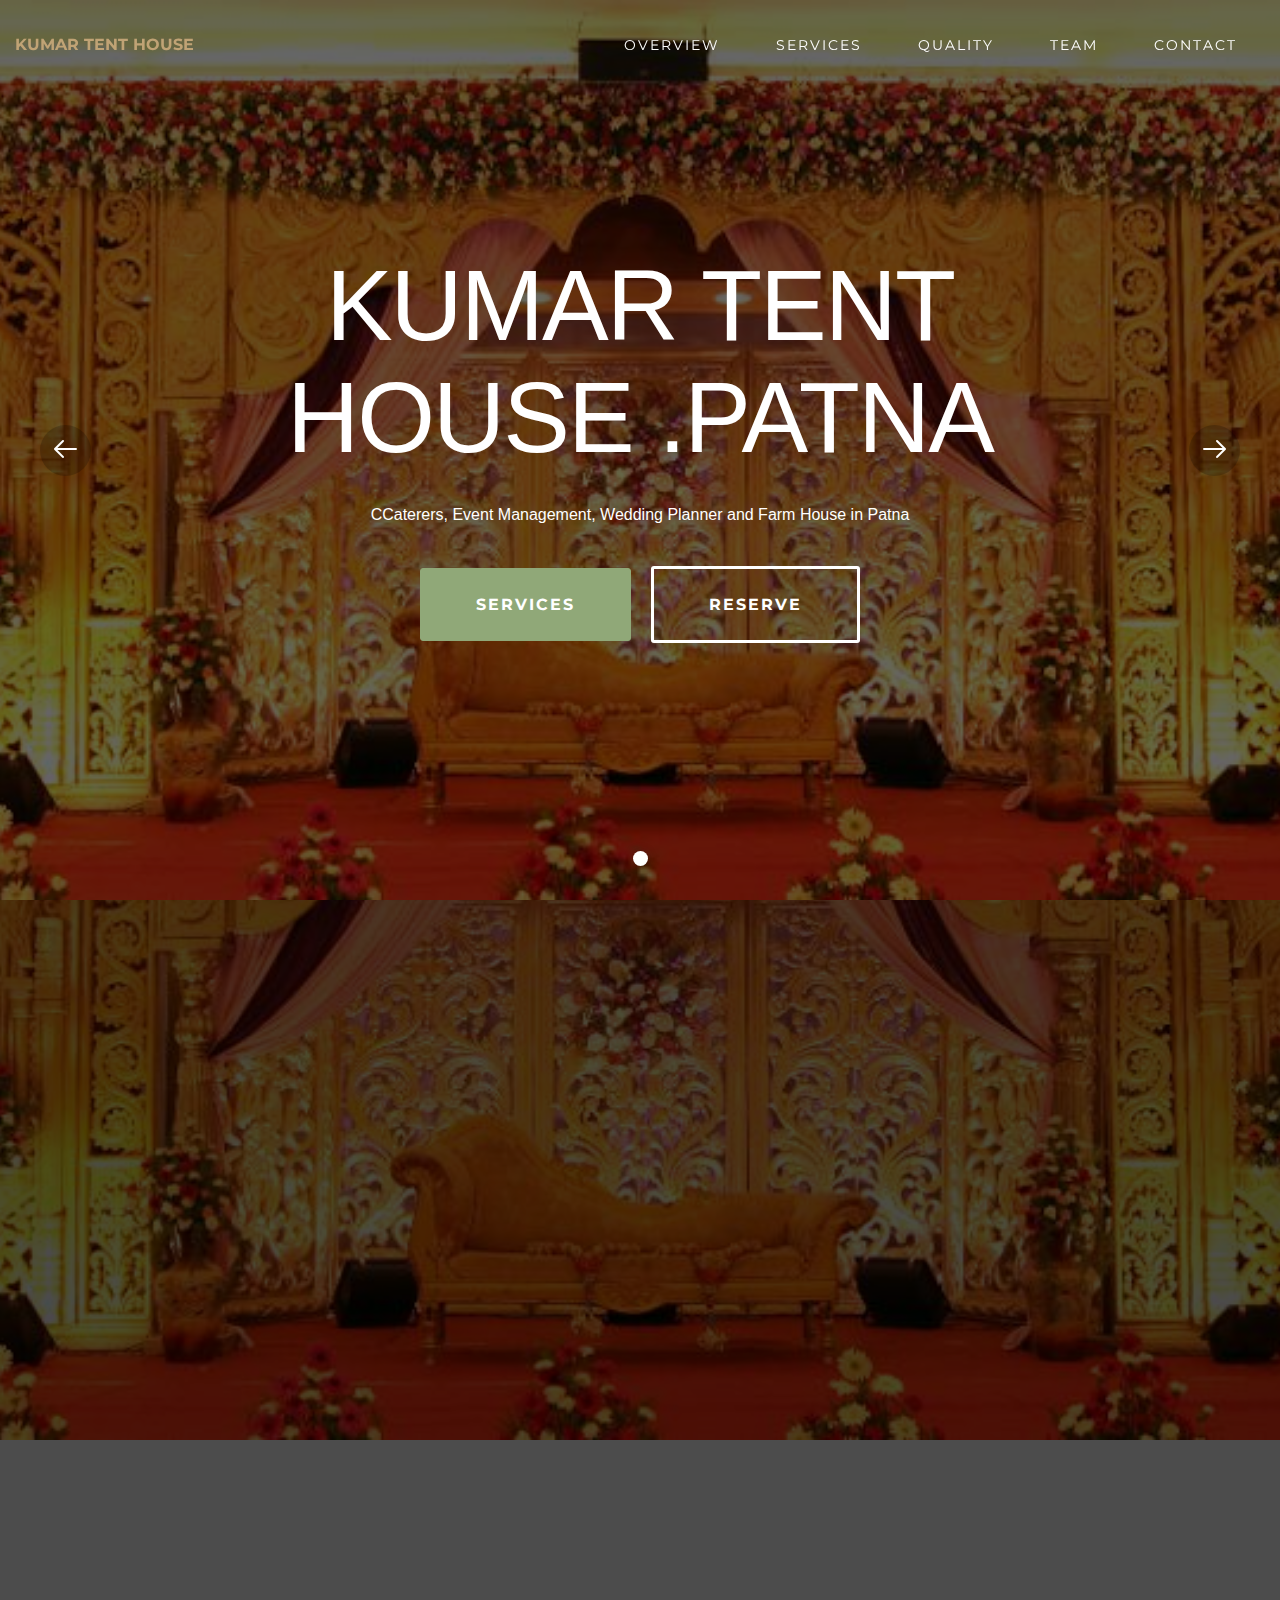
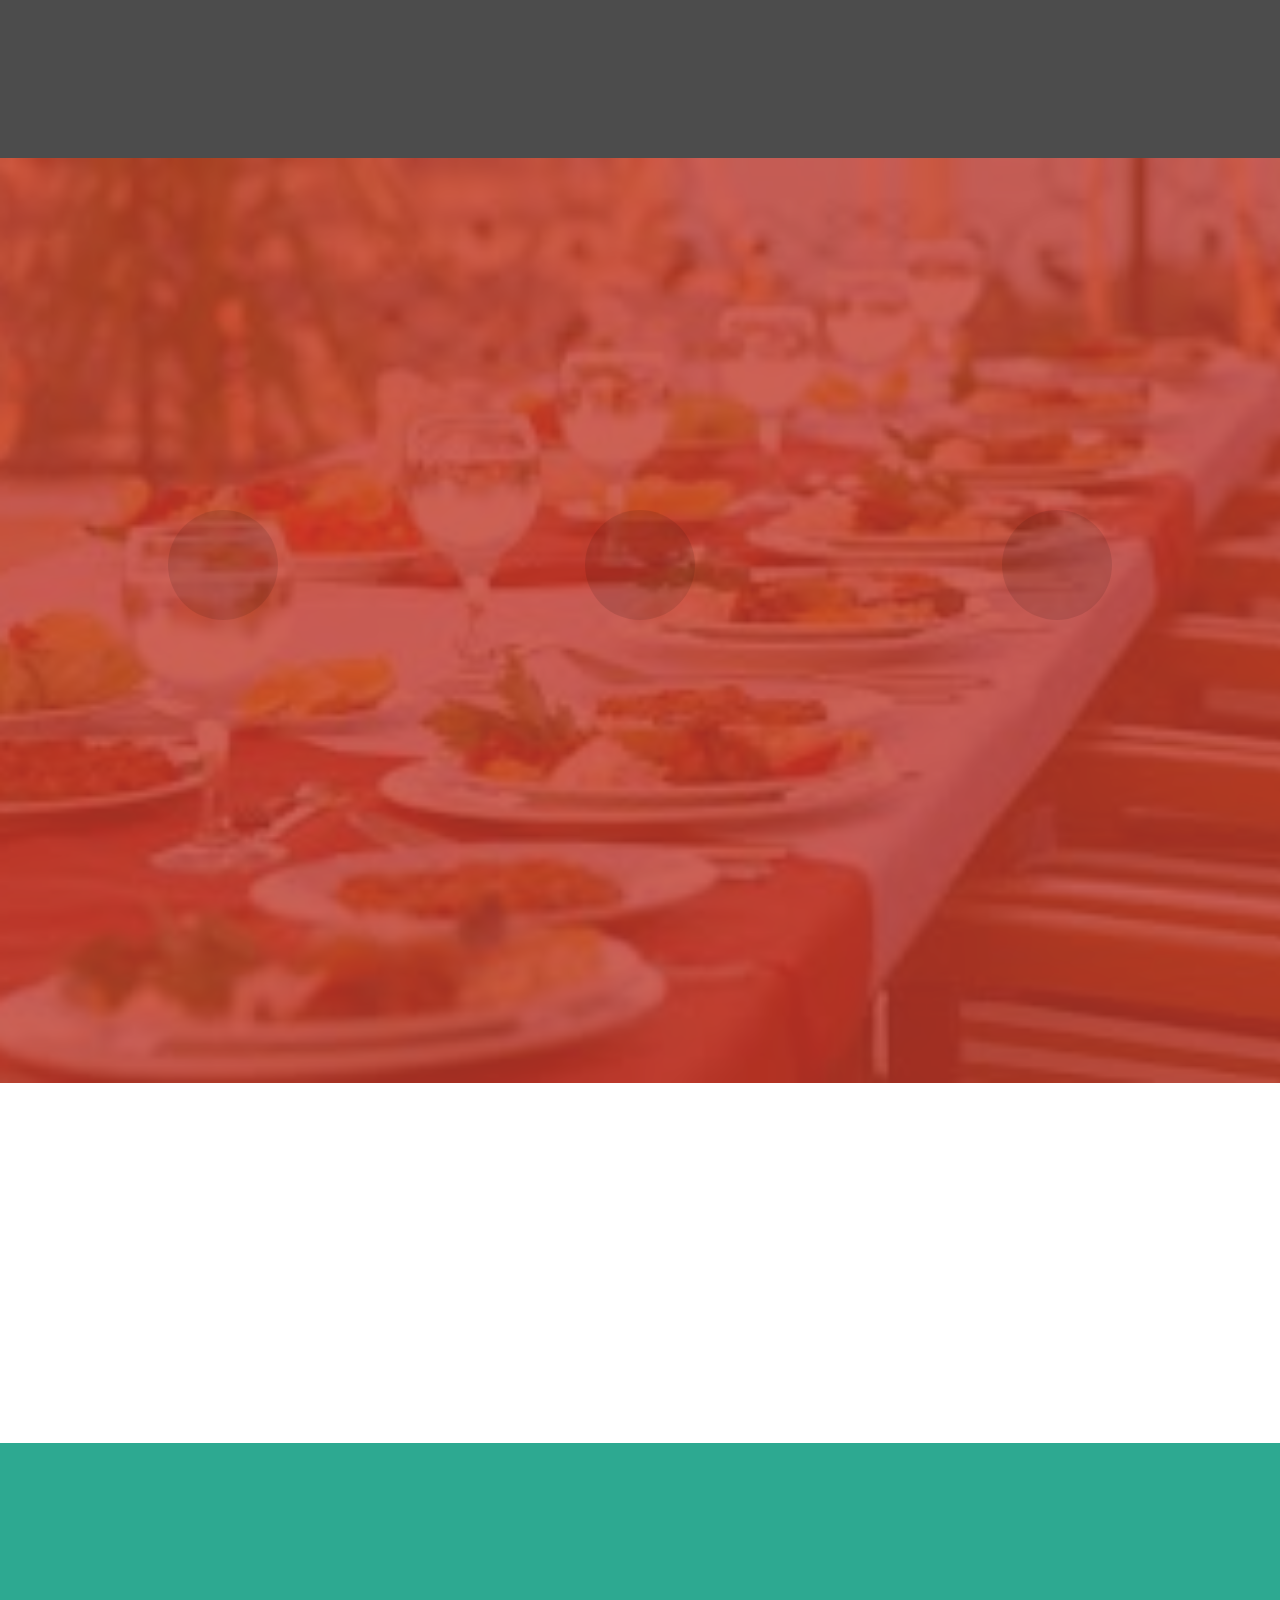
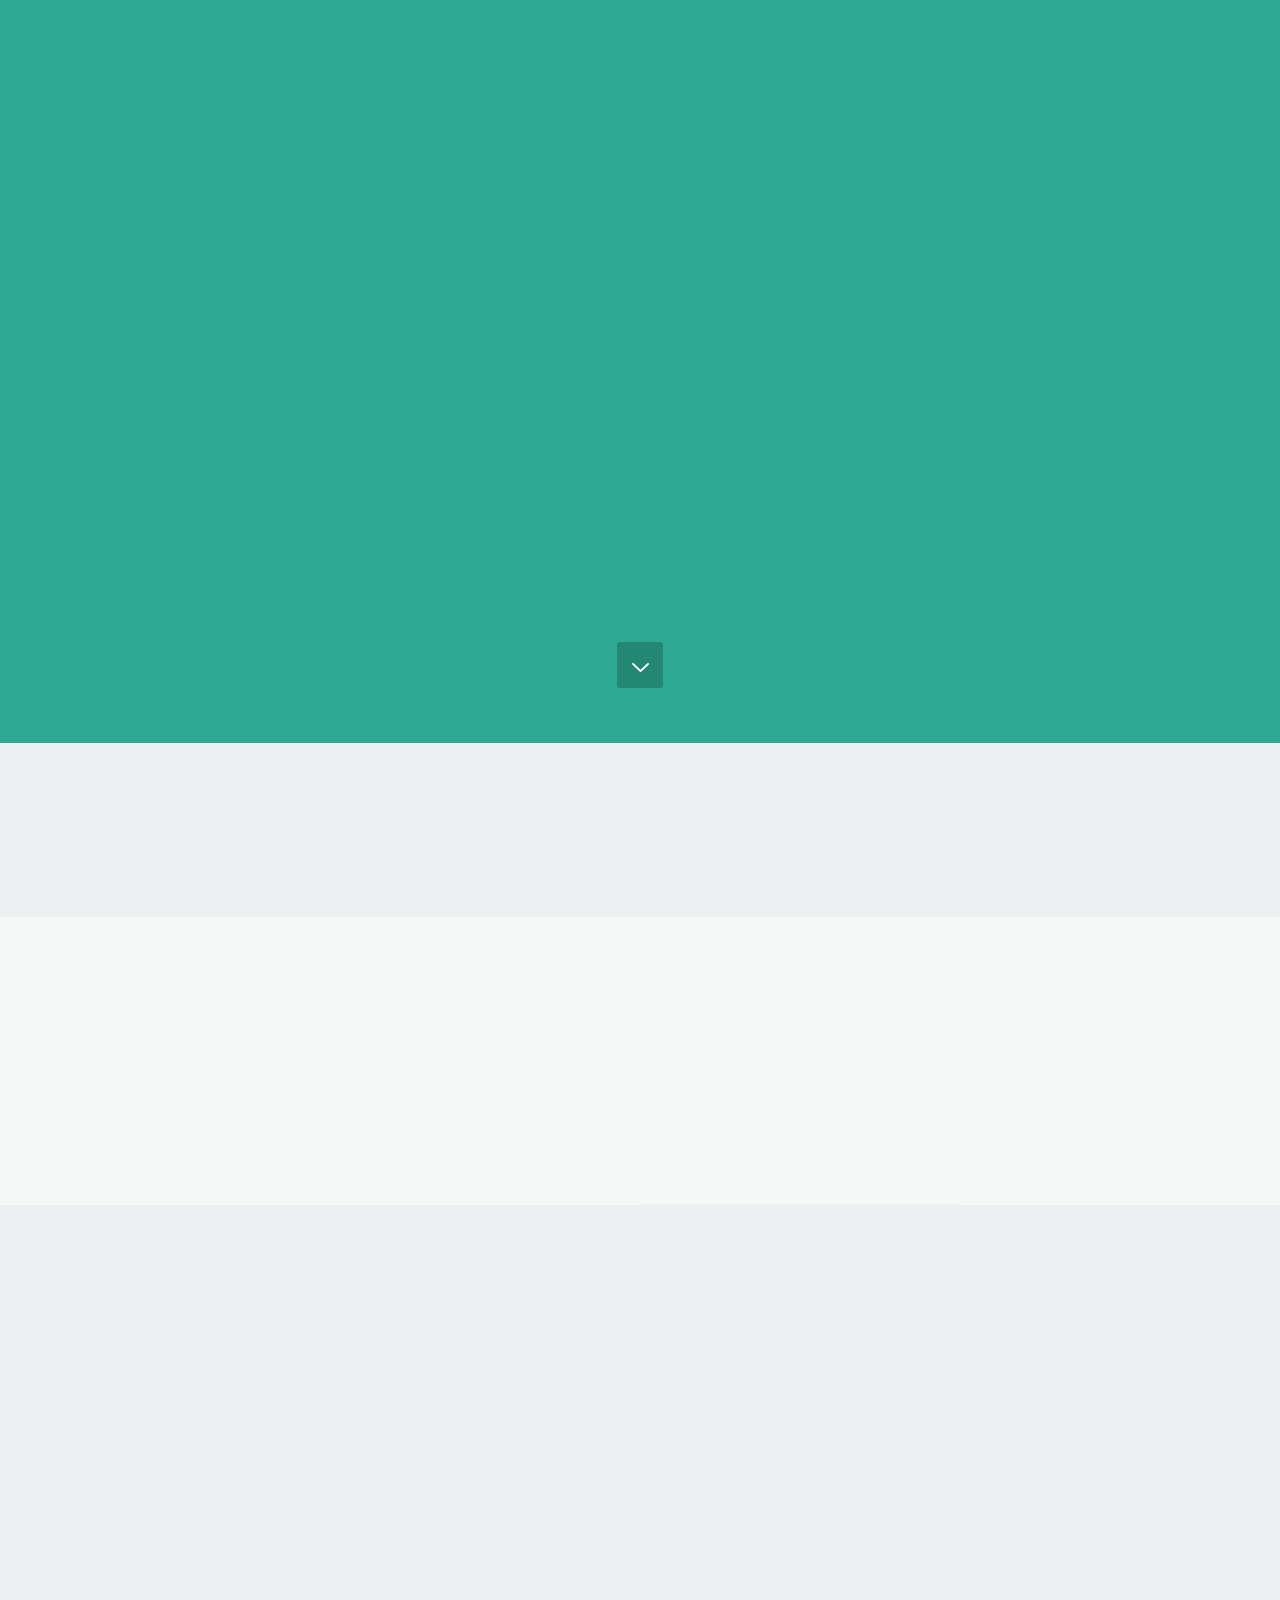
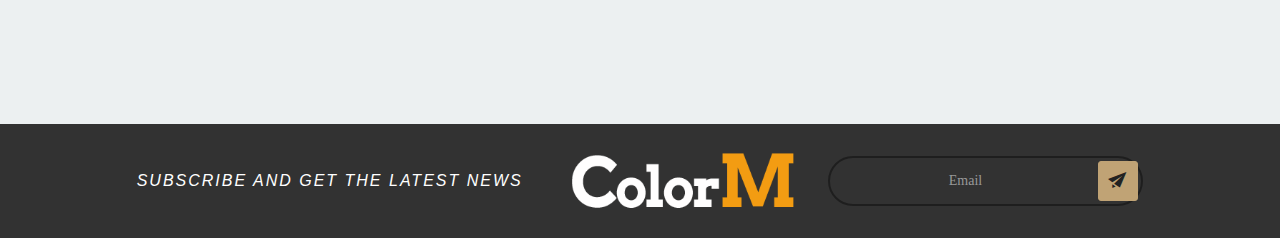
==== commit 20c0cc01: "create github pages" ====
--- a/index.html
+++ b/index.html
@@ -177,9 +177,9 @@
 
 </section>
 
-<section class="mbr-section mbr-section-hero features4" id="features4-3" data-rv-view="8" style="background-image: url(assets/images/03.jpg); padding-top: 80px; padding-bottom: 80px;">
-
-    <div class="mbr-overlay" style="opacity: 0.9; background-color: rgb(81, 185, 188);"></div>
+<section class="mbr-section mbr-section-hero features4" id="features4-3" data-rv-view="8" style="background-image: url(assets/images/download-279x181.jpg); padding-top: 80px; padding-bottom: 80px;">
+
+    <div class="mbr-overlay" style="opacity: 0.8; background-color: rgb(192, 57, 43);"></div>
 
     <div class="mbr-table-cell">
 
@@ -385,39 +385,7 @@
     </div>
 </section>
 
-<section class="mbr-section mbr-section-hero features17" id="features17-4" data-rv-view="11" style="background-image: url(assets/images/02.jpg); padding-top: 80px; padding-bottom: 80px;">
-
-    <div class="mbr-overlay" style="opacity: 0.9; background-color: rgb(255, 200, 10);"></div>
-
-    <div class="mbr-table-cell">
-
-        <div class="container-fluid">
-            <div class="row">
-
-                <div class="col-xs-12 col-lg-8 col-lg-offset-4 text-xs-left">
-
-                    <div class="col-xs-12 col-lg-8 mbr-table-cell text-xs-left">
-                        
-                        <h1 class="mbr-section-title display-4">Publish your website to a local drive, FTP or host on Amazon S3, Google Drive, Github. Don't limit yourself to just one platform or service provider.</h1>
-
-                    </div>
-                        
-                    <div class="col-xs-12 col-lg-4 mbr-table-cell text-xs-center">
-                        
-                        <div class="mbr-section-btn"><a class="btn btn-white-outline" href="https://mobirise.com"><span class="cm-icon cm-icon-arrowright mbr-iconfont mbr-iconfont-btn"></span></a></div>
-                    
-                    </div>
-
-                </div>
-
-            </div>
-        </div>
-
-    </div>
-
-</section>
-
-<section class="mbr-section mbr-section-hero mbr-section-full intro intro1 mbr-section-with-arrow mbr-parallax-background" id="intro1-5" data-rv-view="14" style="background-image: url(assets/images/039.jpg);">
+<section class="mbr-section mbr-section-hero mbr-section-full intro intro1 mbr-section-with-arrow mbr-parallax-background" id="intro1-5" data-rv-view="14" style="background-image: url(assets/images/03.jpg);">
 
     <div class="mbr-overlay" style="opacity: 0.9; background-color: rgb(22, 160, 133);"></div>
 
@@ -441,7 +409,7 @@
 
                     <form action="https://mobirise.com/" method="post" data-form-title="BEAUTIFUL MOBILE WEBSITES">
 
-                        <input type="hidden" value="lGffhn80r6Jv6dC35pafP72ybCgyJwZErlHfyUDrzvQG+G01V4Jd/uqoyl8Br4B7cJOA1KowhWVlhRciu2vaGb04giipYrMo8pleUSzWI2yUrYg2/z/iNzxHOJT7gvX5" data-form-email="true">
+                        <input type="hidden" value="YlWsnnN3V6s6JRp5ifmYJnembuxJ4G8GaUYPV9U+FnZsVm0eyrkx938UVaqUKqpzaPOnLGt4ajnwB7mc66y3BmKsP+c9jWMg8znyfhxRaFx1STjQvzpbGodPRVptXOo5" data-form-email="true">
 
                         <div class="row row-sm-offset">
 
@@ -619,7 +587,7 @@
 
               <form action="https://mobirise.com/" method="post" data-form-title="UNTITLED FORM">
 
-                  <input type="hidden" value="ZkRBq3LRl9Bqwl6T9B728jYIN78doAjfq6MR3Mm0JuGVfyl89eBn8ECULCNA388gSP7RFgKNxDJLtfzI4XZTsTlSif5wpvymUyqyOnSRvXVW3gJD80a1qoIRTSSUMesH" data-form-email="true">
+                  <input type="hidden" value="vmo7fUZoByGE+MCj316z6+tbv62W8HijWcpIsQfIBzJxbeFNSHejTiDsKFr1bo62+PtEU1wGJrx45Rg6UEXby0KGSHcL78trIgvvtx0EEyrt980T07Vw1jyY8LB+vKLl" data-form-email="true">
 
                   <div class="form-inner">
 
--- a/assets/mobirise/css/mbr-additional.css
+++ b/assets/mobirise/css/mbr-additional.css
@@ -505,17 +505,6 @@
 #gallery1-9 {
 }
 
-#features17-4 {
-.mbr-section-title {
-  font-weight: 400;
-}
-.mbr-section-subtitle {
-  text-transform: uppercase;
-  letter-spacing: 2px;
-  color: #fff;
-}
-}
-
 #intro1-5 {
 }
 
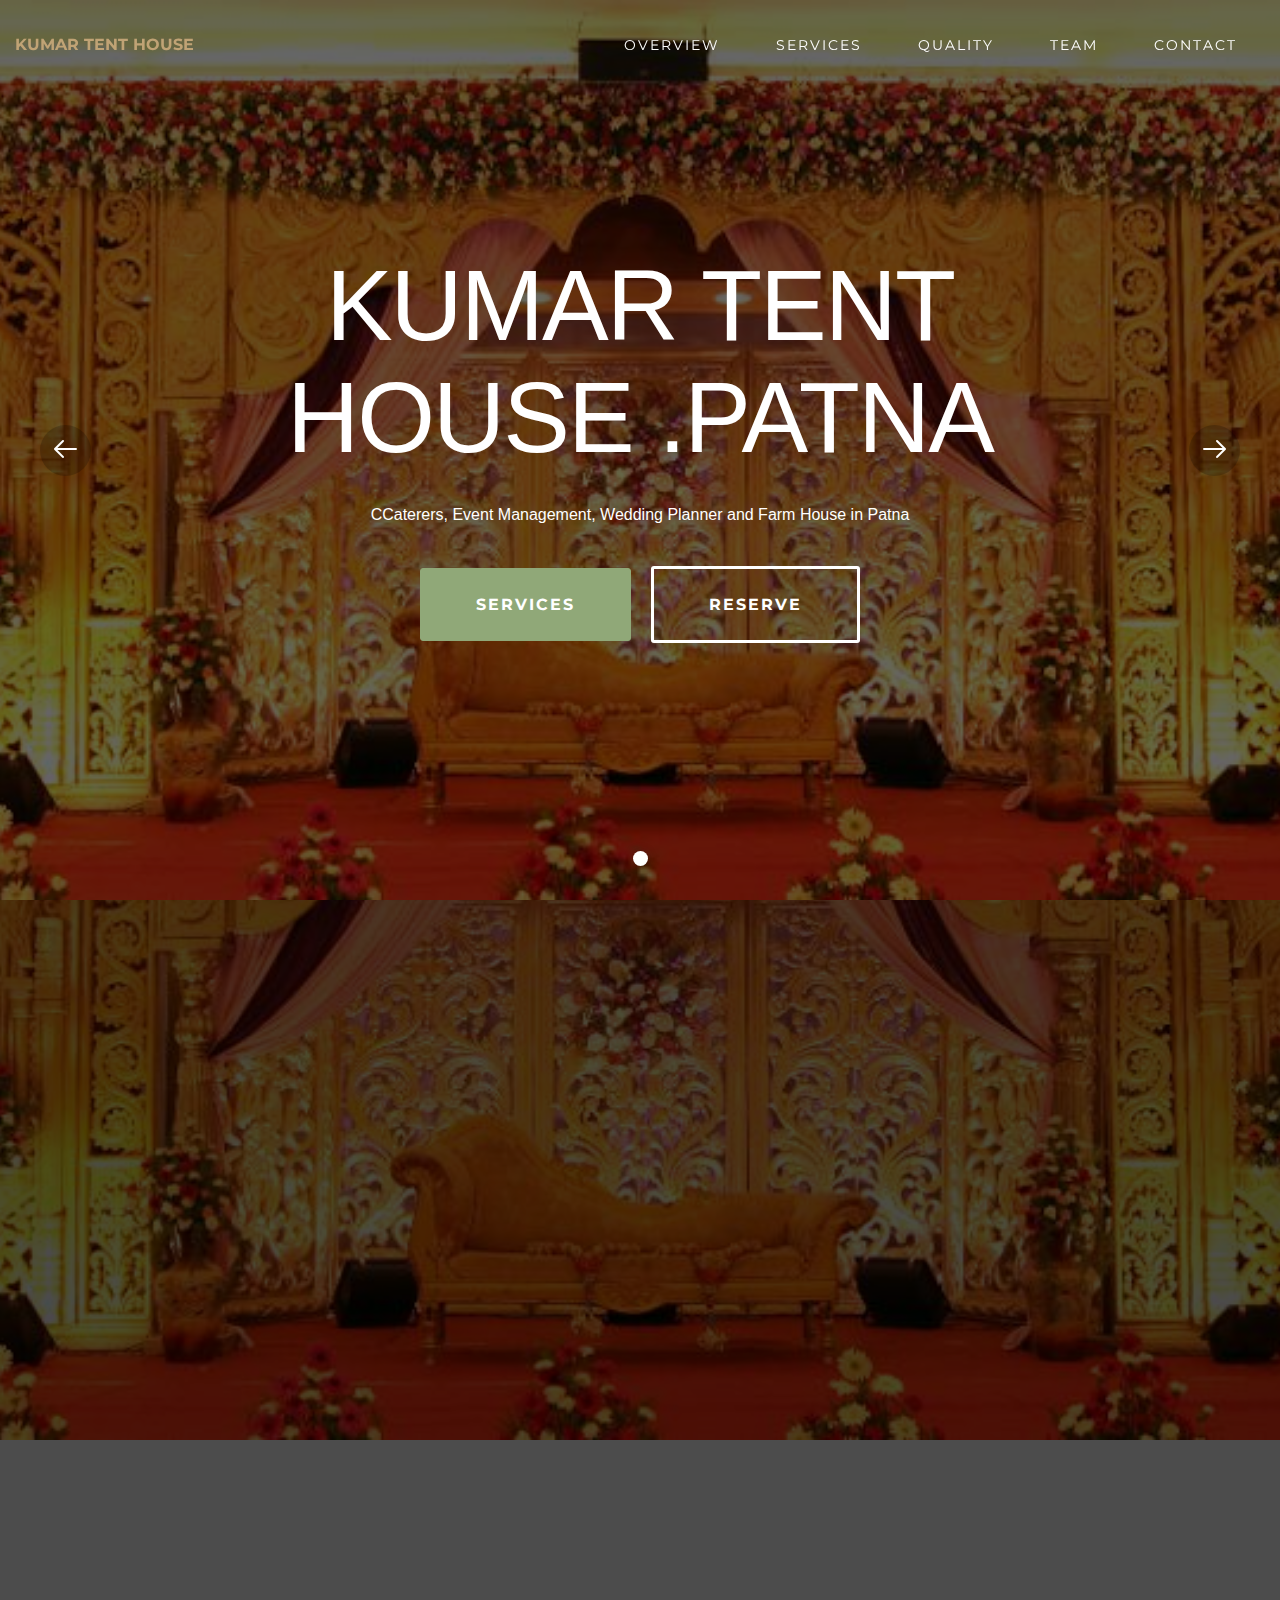
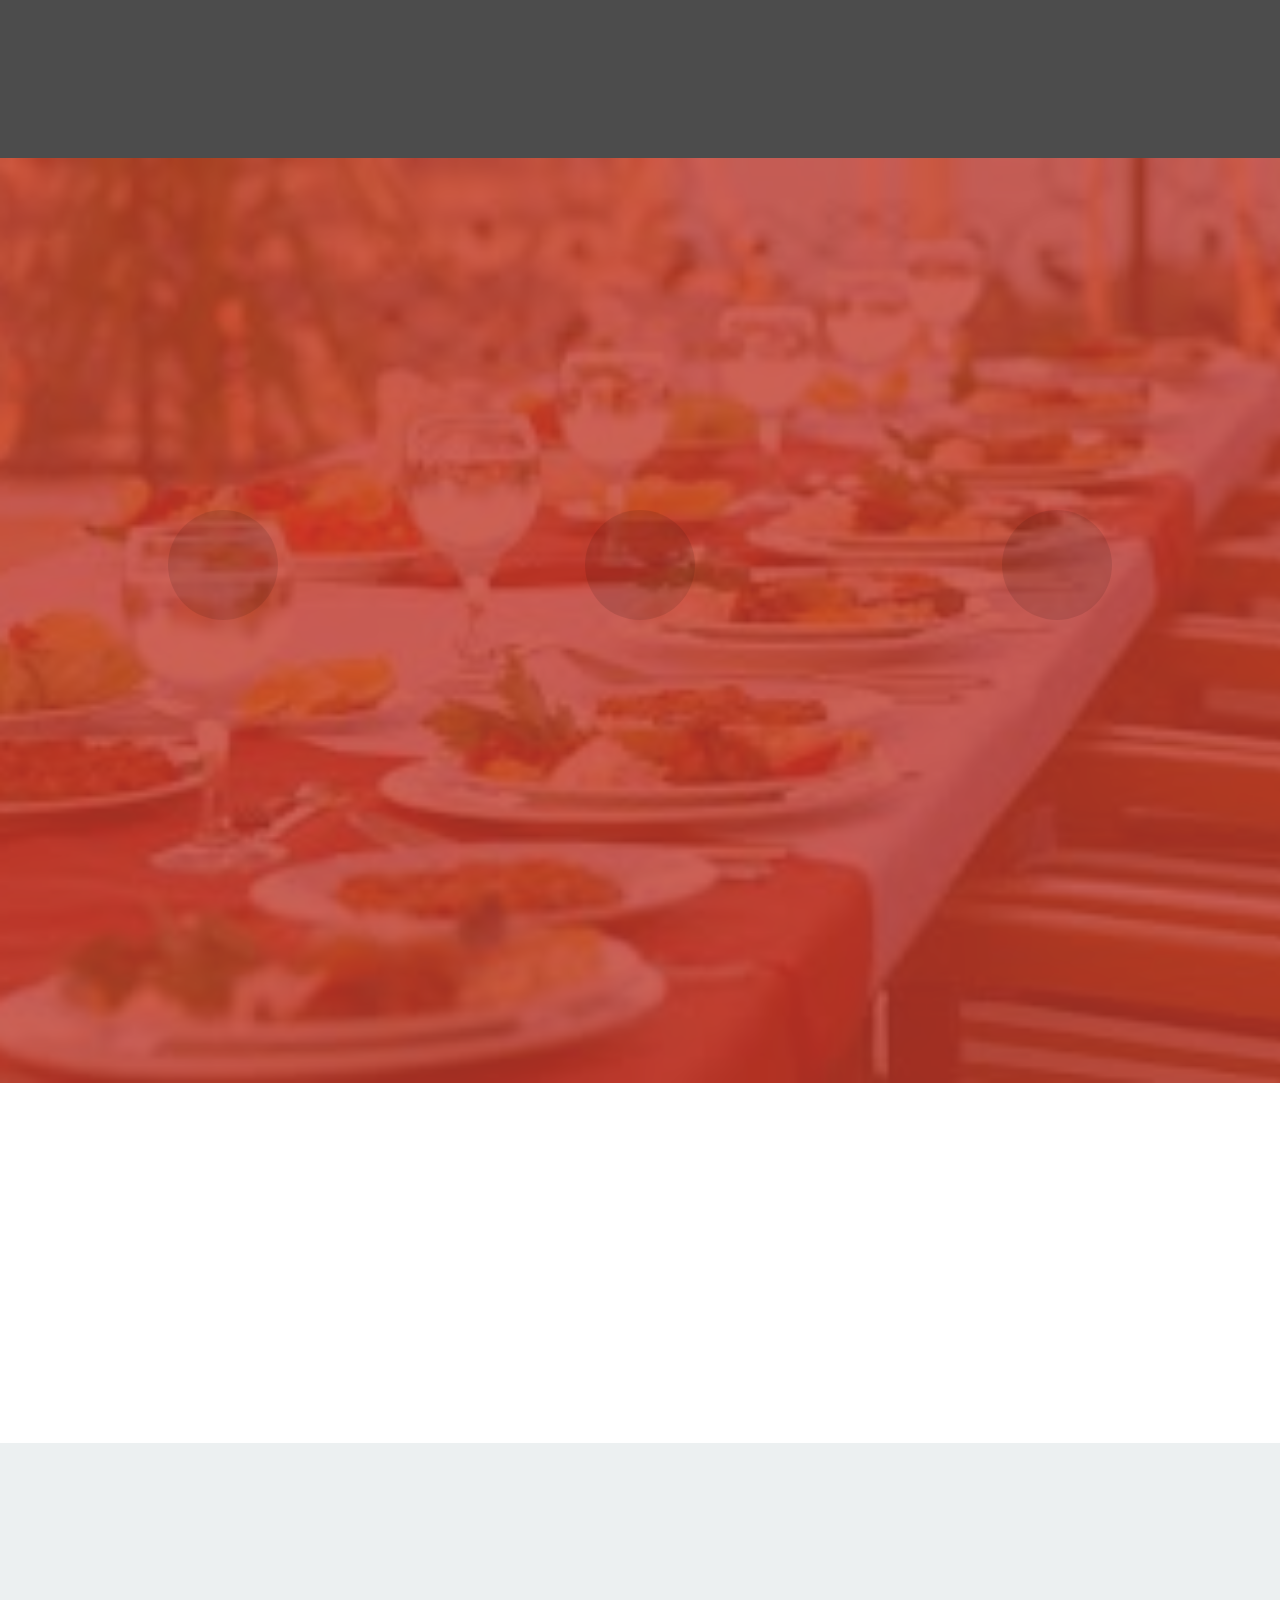
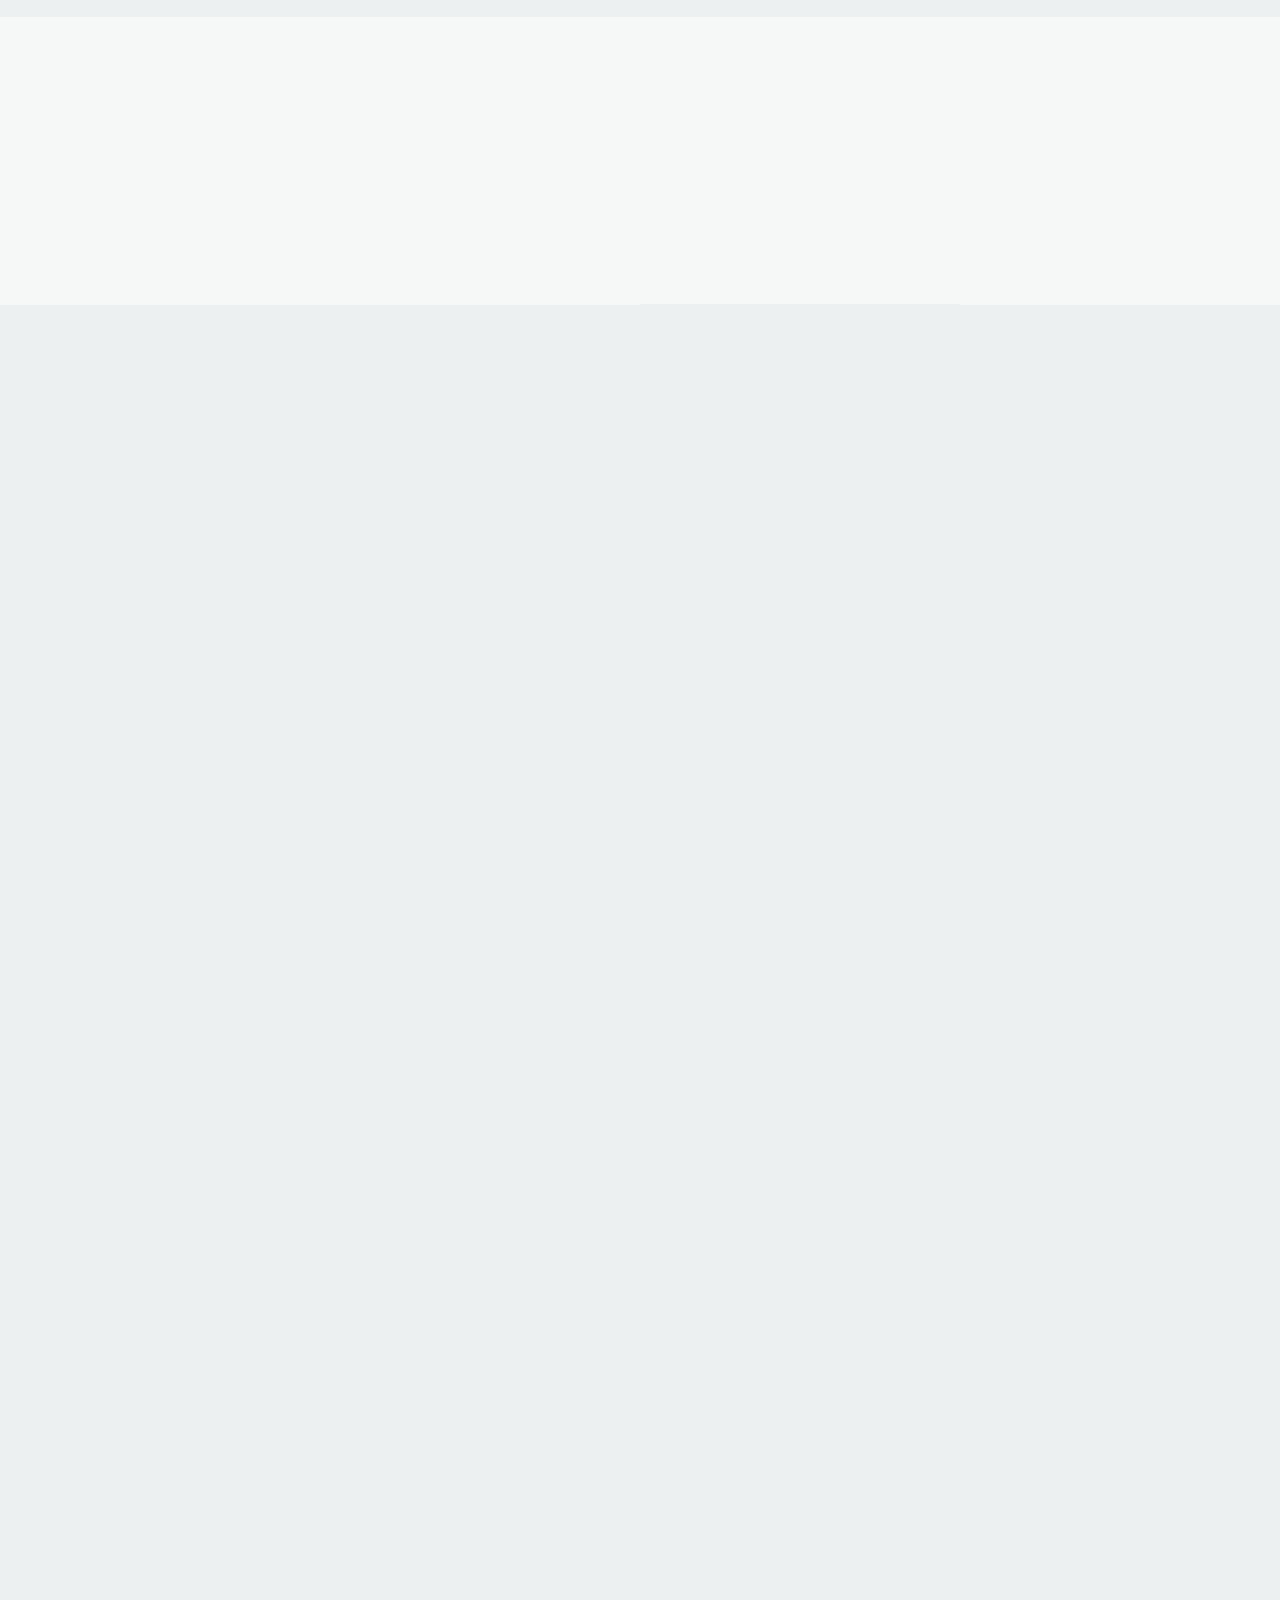
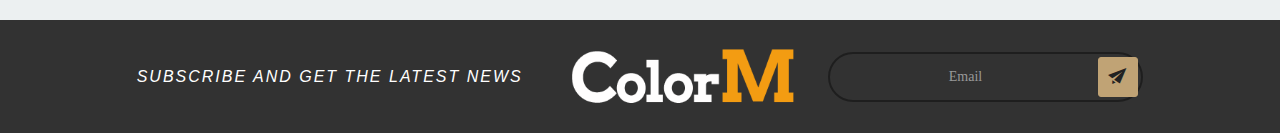
==== commit 0c56d755: "create github pages" ====
--- a/index.html
+++ b/index.html
@@ -40,7 +40,7 @@
 
                     <div class="navbar-brand">
                         
-                        <a class="navbar-caption text-primary" href="https://mobirise.com">KUMAR TENT HOUSE</a>
+                        <a class="navbar-caption text-primary" href="/">KUMAR TENT HOUSE</a>
                     </div>
 
                 </div>
@@ -50,7 +50,7 @@
                         <span class="hamburger-icon"></span>
                     </button>
 
-                    <ul class="nav-dropdown collapse pull-xs-right nav navbar-nav navbar-toggleable-sm" id="exCollapsingNavbar"><li class="nav-item"><a class="nav-link link" href="index.html#slider-a">OVERVIEW</a></li><li class="nav-item"><a class="nav-link link" href="index.html#features1-2">SERVICES</a></li><li class="nav-item"><a class="nav-link link" href="index.html#features4-3">QUALITY</a></li><li class="nav-item"><a class="nav-link link" href="index.html#team2-6">TEAM</a></li><li class="nav-item"><a class="nav-link link" href="index.html#intro1-5">CONTACT</a></li></ul>
+                    <ul class="nav-dropdown collapse pull-xs-right nav navbar-nav navbar-toggleable-sm" id="exCollapsingNavbar"><li class="nav-item"><a class="nav-link link" href="index.html#slider-a">OVERVIEW</a></li><li class="nav-item"><a class="nav-link link" href="index.html#features1-2">SERVICES</a></li><li class="nav-item"><a class="nav-link link" href="index.html#features4-3">QUALITY</a></li><li class="nav-item"><a class="nav-link link" href="index.html#team2-6">TEAM</a></li><li class="nav-item"><a class="nav-link link" href="index.html#form1-d">CONTACT</a></li></ul>
                     <button hidden="" class="navbar-toggler navbar-close" type="button" data-toggle="collapse" data-target="#exCollapsingNavbar">
                         <span class="close-icon"></span>
                     </button>
@@ -81,7 +81,7 @@
                                         <h2 class="mbr-section-title display-1">KUMAR TENT HOUSE .PATNA</h2>
                                         <p class="mbr-section-text lead">CCaterers, Event Management, Wedding Planner and Farm House in Patna</p>
 
-                                        <div class="mbr-section-btn"><a class="btn btn-lg btn-success" href="https://mobirise.com">services</a> <a class="btn btn-lg btn-white btn-white-outline" href="https://mobirise.com">reserve</a></div>
+                                        <div class="mbr-section-btn"><a class="btn btn-lg btn-success" href="index.html#features1-2">services</a> <a class="btn btn-lg btn-white btn-white-outline" href="index.html#form1-d">reserve</a></div>
                                     </div>
                                 </div>
                             </div>
@@ -385,74 +385,6 @@
     </div>
 </section>
 
-<section class="mbr-section mbr-section-hero mbr-section-full intro intro1 mbr-section-with-arrow mbr-parallax-background" id="intro1-5" data-rv-view="14" style="background-image: url(assets/images/03.jpg);">
-
-    <div class="mbr-overlay" style="opacity: 0.9; background-color: rgb(22, 160, 133);"></div>
-
-    <div class="mbr-table-cell">
-
-        <div class="container-fluid">
-            <div class="row">
-                <div class="col-xs-12 col-lg-5 col-lg-offset-1 text-xs-center text-lg-left">
-
-
-                    <p class="mbr-section-subtitle lead subtitle">Develop fully responsive, mobile-ready websites</p>
-
-                    <h1 class="mbr-section-title display-1">BEAUTIFUL MOBILE WEBSITES</h1>
-                </div>
-
-                <div class="col-xs-12 col-lg-4 col-lg-offset-1" data-form-type="formoid">
-                    <div data-form-alert="true">
-                        <div hidden="" data-form-alert-success="true" class="alert alert-form alert-success text-xs-center">Thanks for filling out form!</div>
-                    </div>
-
-
-                    <form action="https://mobirise.com/" method="post" data-form-title="BEAUTIFUL MOBILE WEBSITES">
-
-                        <input type="hidden" value="YlWsnnN3V6s6JRp5ifmYJnembuxJ4G8GaUYPV9U+FnZsVm0eyrkx938UVaqUKqpzaPOnLGt4ajnwB7mc66y3BmKsP+c9jWMg8znyfhxRaFx1STjQvzpbGodPRVptXOo5" data-form-email="true">
-
-                        <div class="row row-sm-offset">
-
-                            <div class="col-xs-12">
-                                <div class="form-group">
-                                    <label class="form-control-label">Name*</label>
-                                    <input type="text" class="form-control" name="name" required="" data-form-field="Name" placeholder="Name*">
-                                </div>
-                            </div>
-
-                            <div class="col-xs-12">
-                                <div class="form-group">
-                                    <label class="form-control-label">Email*</label>
-                                    <input type="email" class="form-control" name="email" required="" data-form-field="Email" placeholder="Email*">
-                                </div>
-                            </div>
-
-                            
-
-                        </div>
-
-                        <div class="form-group">
-                            <label class="form-control-label">Message</label>
-                            <textarea class="form-control" name="message" rows="7" data-form-field="Message" placeholder="Message"></textarea>
-                        </div>
-
-                        <div class="text-xs-center"><button type="submit" class="btn btn-primary">CONTACT US</button></div>
-
-                    </form>
-                                    
-                </div>
-            </div>
-        </div>
-    </div>
-
-    <div class="mbr-arrow mbr-arrow-floating" aria-hidden="true">
-        <a href="#team2-6">
-            <img alt="" src="assets/images/arrowdown.png">
-        </a>
-    </div>
-
-</section>
-
 <section class="mbr-section mbr-team team2" id="team2-6" data-rv-view="24" style="background-color: rgb(236, 240, 241); padding-top: 40px; padding-bottom: 0px;">
 
     
@@ -565,6 +497,75 @@
 
 </section>
 
+<section class="mbr-section form1" id="form1-d" data-rv-view="479" style="background-color: rgb(236, 240, 241); padding-top: 120px; padding-bottom: 120px;">
+    
+
+    <div class="container-fluid">
+        <div class="row">
+            <div class="col-xs-12 col-lg-8 col-lg-offset-2 text-xs-center">
+
+                <p class="mbr-section-subtitle lead">READY FOR OFFERS AND COOPERATION</p>
+
+                <h1 class="mbr-section-title display-4">CONTACT FORM</h1>
+                <p class="mbr-section-text lead">DROP A LINE
+<br>DON'T HESITATE TO CONTACT US&nbsp;<br></p>
+                
+                <div class="col-xs-12" data-form-type="formoid">
+
+
+                    <div data-form-alert="true">
+                        <div hidden="" data-form-alert-success="true" class="alert alert-form alert-success text-xs-center">Thanks for filling out form!</div>
+                    </div>
+
+
+                    <form action="https://mobirise.com/" method="post" data-form-title="CONTACT FORM">
+
+                        <input type="hidden" value="TBmRiOegJpTVt6rY4y3gcvnBpBuy5U3X86r7CuTGTPHn0WJEs5hgPRTseYrq+rJGNaaKDboZBxJscYjVmNxF6dCcQDkEKIsnZ8DfQGJe1rGD595BvcRPVuAVHdZN6wta" data-form-email="true">
+
+                        <div class="row row-sm-offset">
+
+                            <div class="col-xs-12 col-md-4">
+                                <div class="form-group">
+                                    <label class="form-control-label" for="form1-d-name">Name<span class="form-asterisk">*</span></label>
+                                    <div class="form-icon"><img src="assets/images/icon-name.png"></div>
+                                    <input type="text" class="form-control" name="name" required="" data-form-field="Name" placeholder="Name*" id="form1-d-name">
+                                </div>
+                            </div>
+
+                            <div class="col-xs-12 col-md-4">
+                                <div class="form-group">
+                                    <label class="form-control-label" for="form1-d-email">Email<span class="form-asterisk">*</span></label>
+                                    <div class="form-icon"><img src="assets/images/icon-email.png"></div>
+                                    <input type="email" class="form-control" name="email" required="" data-form-field="Email" placeholder="Email*" id="form1-d-email">
+                                </div>
+                            </div>
+
+                            <div class="col-xs-12 col-md-4">
+                                <div class="form-group">
+                                    <label class="form-control-label" for="form1-d-phone">Phone</label>
+                                    <div class="form-icon"><img src="assets/images/icon-phone.png"></div>
+                                    <input type="tel" class="form-control" name="phone" data-form-field="Phone" placeholder="Phone" id="form1-d-phone">
+                                </div>
+                            </div>
+
+                        </div>
+
+                        <div class="form-group">
+                            <label class="form-control-label" for="form1-d-message">Message</label>
+                            <textarea class="form-control" name="message" rows="7" data-form-field="Message" placeholder="Message" id="form1-d-message"></textarea>
+                        </div>
+
+                        <div><button type="submit" class="btn btn-primary">CONTACT US</button></div>
+
+                    </form>
+                </div>
+
+            </div>
+        </div>
+    </div>
+
+</section>
+
 <footer class="mbr-small-footer mbr-section mbr-section-nopadding footer1 footer4" id="footer4-8" data-rv-view="30" style="background-color: rgb(50, 50, 50); padding-top: 1.75rem; padding-bottom: 1.75rem;">
     
     <div class="container-fluid">
@@ -587,7 +588,7 @@
 
               <form action="https://mobirise.com/" method="post" data-form-title="UNTITLED FORM">
 
-                  <input type="hidden" value="vmo7fUZoByGE+MCj316z6+tbv62W8HijWcpIsQfIBzJxbeFNSHejTiDsKFr1bo62+PtEU1wGJrx45Rg6UEXby0KGSHcL78trIgvvtx0EEyrt980T07Vw1jyY8LB+vKLl" data-form-email="true">
+                  <input type="hidden" value="m1+fUChhwpALLXTmuudS91FuNN9aM7nGkuia76obJNAuTyn6mUZzIHPyWJjGPqxZ3KTOEcKTw9aomFHVj1NZMcop2bV5t+lnb+rE6sqBqbxklwEC/2iNhwT/e8Inws+k" data-form-email="true">
 
                   <div class="form-inner">
 
--- a/assets/mobirise/css/mbr-additional.css
+++ b/assets/mobirise/css/mbr-additional.css
@@ -505,9 +505,6 @@
 #gallery1-9 {
 }
 
-#intro1-5 {
-}
-
 #team2-6 {
 }
 
@@ -571,3 +568,12 @@
   color: #f39c12!important;
 }
 }
+
+#form1-d {
+.mbr-section-subtitle {
+  text-transform: uppercase;
+}
+.form-control-label {
+  color: undefined;
+}
+}
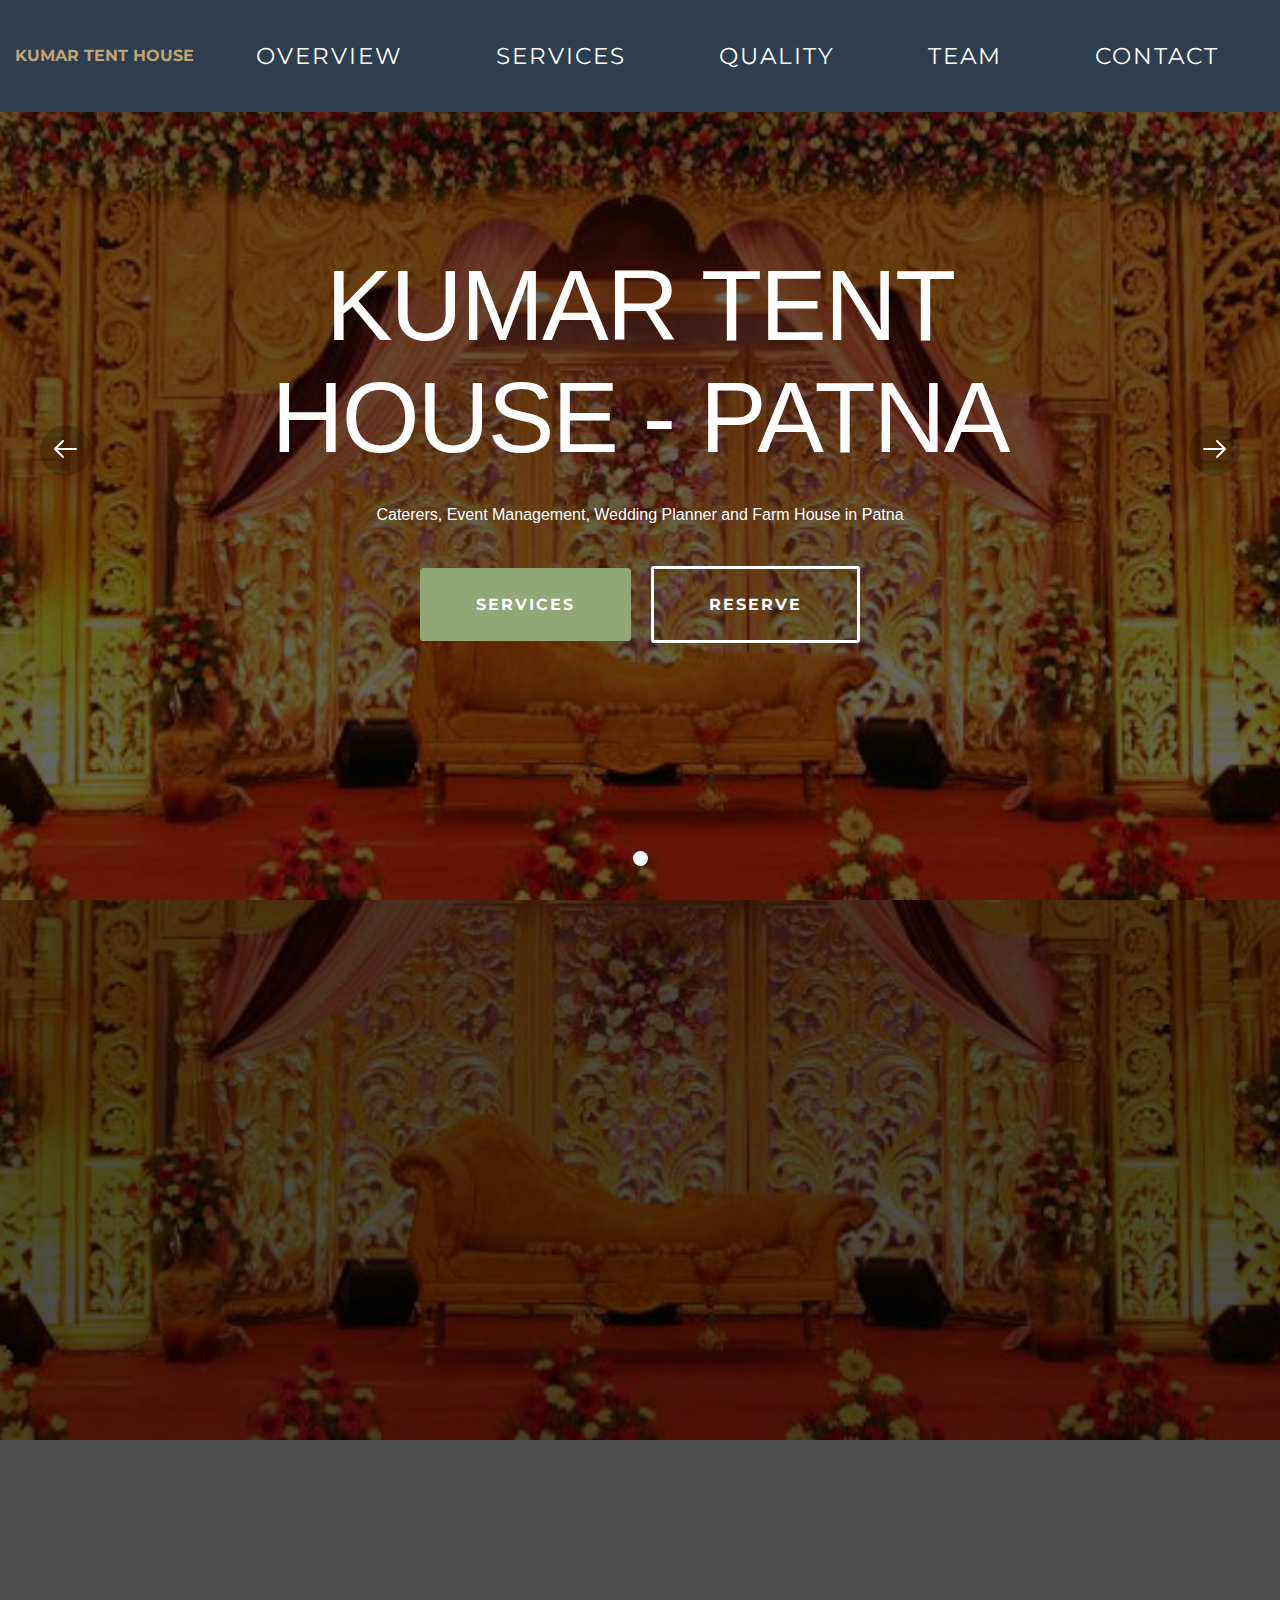
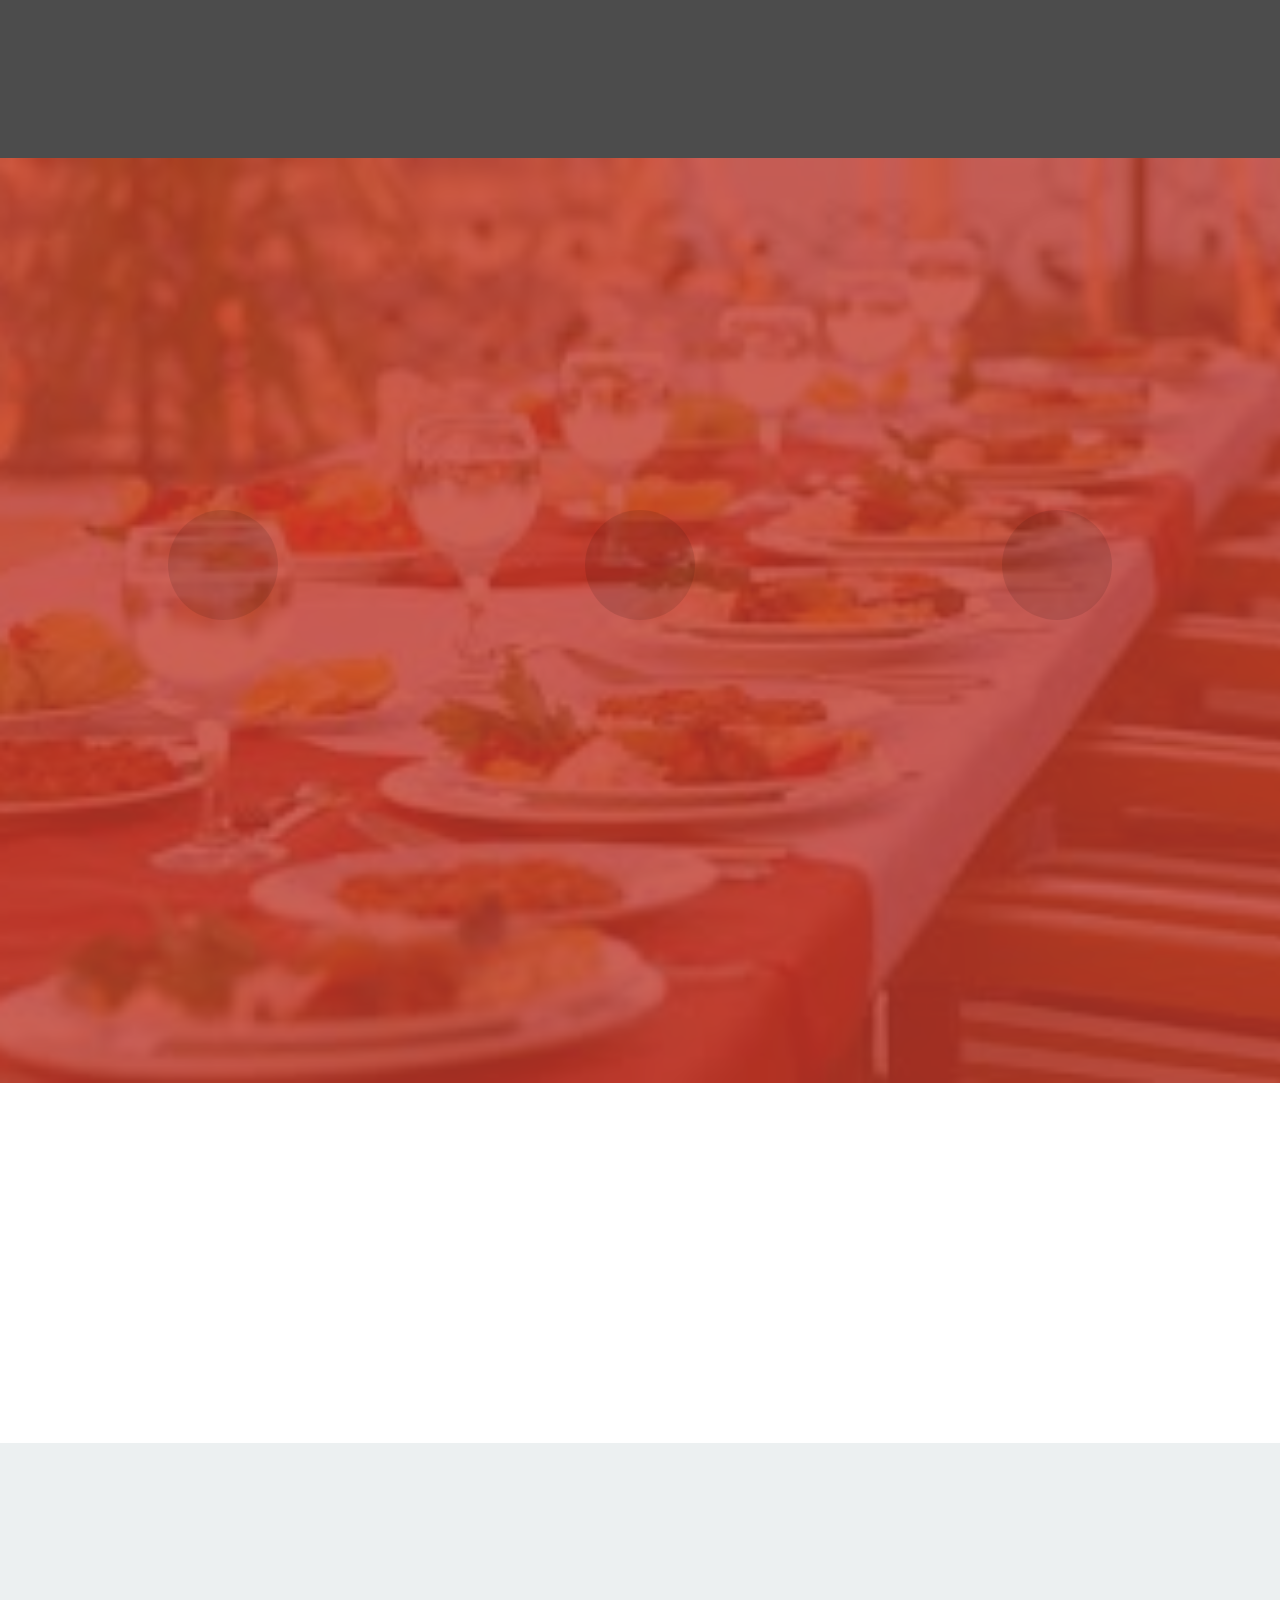
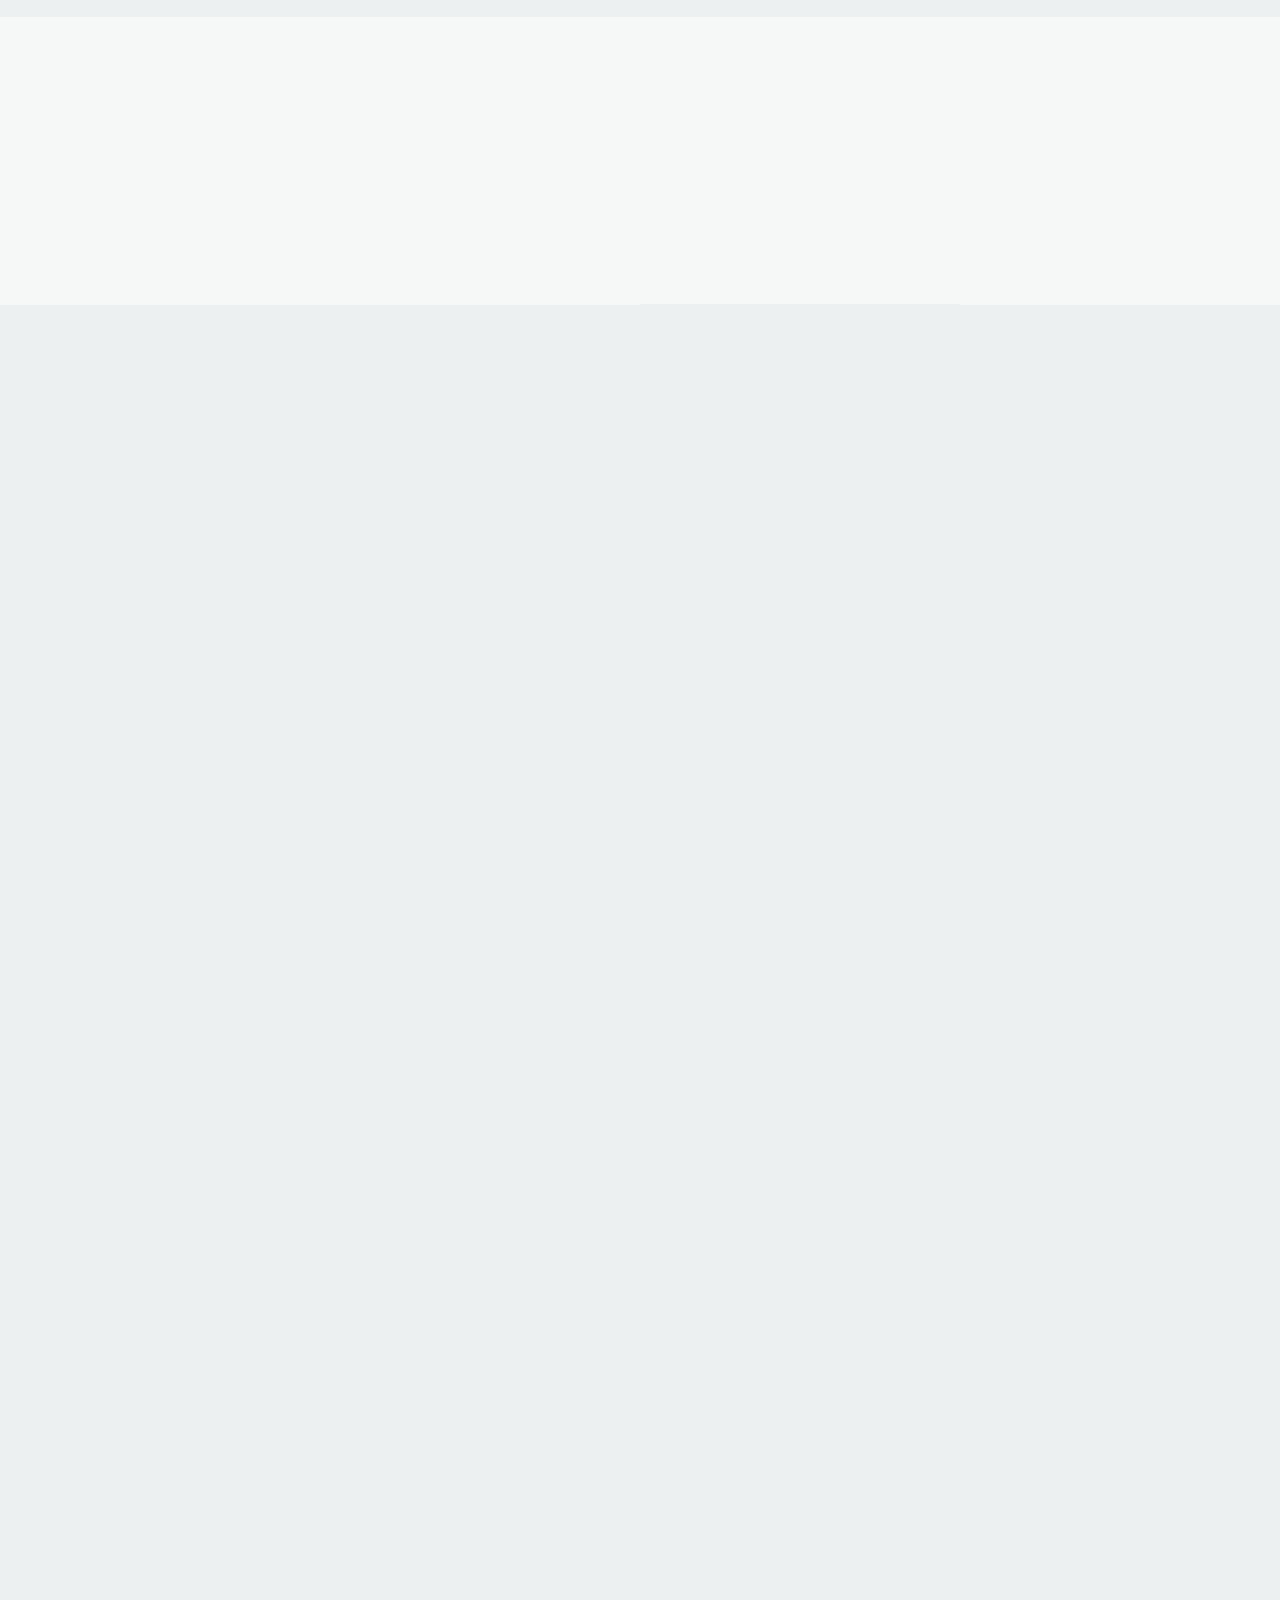
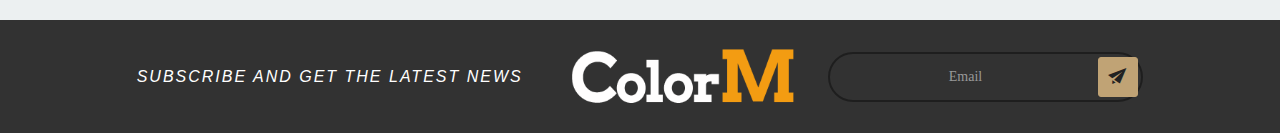
==== commit 93880e6b: "create github pages" ====
--- a/index.html
+++ b/index.html
@@ -30,18 +30,18 @@
   
 </head>
 <body>
-<section class="menu1" id="menu-c" data-rv-view="347">
-
-    <nav class="navbar navbar-dropdown transparent navbar-fixed-top bg-color">
+<div id="menu-c" custom-code="true" data-rv-view="61"><section class="menu1" data-rv-view="347">
+
+    <nav class="navbar navbar-dropdown navbar-fixed-top">
         <div class="container-fluid">
 
             <div class="mbr-table">
                 <div class="mbr-table-cell">
 
-                    <div class="navbar-brand">
+                    
                         
                         <a class="navbar-caption text-primary" href="/">KUMAR TENT HOUSE</a>
-                    </div>
+                    
 
                 </div>
                 <div class="mbr-table-cell">
@@ -50,7 +50,7 @@
                         <span class="hamburger-icon"></span>
                     </button>
 
-                    <ul class="nav-dropdown collapse pull-xs-right nav navbar-nav navbar-toggleable-sm" id="exCollapsingNavbar"><li class="nav-item"><a class="nav-link link" href="index.html#slider-a">OVERVIEW</a></li><li class="nav-item"><a class="nav-link link" href="index.html#features1-2">SERVICES</a></li><li class="nav-item"><a class="nav-link link" href="index.html#features4-3">QUALITY</a></li><li class="nav-item"><a class="nav-link link" href="index.html#team2-6">TEAM</a></li><li class="nav-item"><a class="nav-link link" href="index.html#form1-d">CONTACT</a></li></ul>
+                    <ul class="nav-dropdown collapse pull-xs-right nav navbar-nav navbar-toggleable-sm" id="exCollapsingNavbar"><li class="nav-item"><a class="nav-link link mbr-editable-menu-item" href="index.html#slider-a">OVERVIEW</a></li><li class="nav-item"><a class="nav-link link mbr-editable-menu-item" href="index.html#features1-2">SERVICES</a></li><li class="nav-item"><a class="nav-link link mbr-editable-menu-item" href="index.html#features4-3">QUALITY</a></li><li class="nav-item"><a class="nav-link link mbr-editable-menu-item" href="index.html#team2-6">TEAM</a></li><li class="nav-item"><a class="nav-link link mbr-editable-menu-item" href="index.html#form1-d">CONTACT</a></li></ul>
                     <button hidden="" class="navbar-toggler navbar-close" type="button" data-toggle="collapse" data-target="#exCollapsingNavbar">
                         <span class="close-icon"></span>
                     </button>
@@ -61,9 +61,9 @@
         </div>
     </nav>
 
-</section>
-
-<section class="mbr-slider mbr-section mbr-section__container carousel slide mbr-section-nopadding mbr-after-navbar" data-ride="carousel" data-keyboard="false" data-wrap="true" data-pause="false" data-interval="5000" id="slider-a" data-rv-view="241">
+</section></div>
+
+<section class="mbr-slider mbr-section mbr-section__container carousel slide mbr-section-nopadding mbr-after-navbar" data-ride="carousel" data-keyboard="false" data-wrap="true" data-pause="false" data-interval="5000" id="slider-a" data-rv-view="0">
     <div>
         <div>
             <div>
@@ -78,8 +78,8 @@
                                 
                                 <div class="row">
                                     <div class="col-md-10 col-md-offset-1 text-xs-center">
-                                        <h2 class="mbr-section-title display-1">KUMAR TENT HOUSE .PATNA</h2>
-                                        <p class="mbr-section-text lead">CCaterers, Event Management, Wedding Planner and Farm House in Patna</p>
+                                        <h2 class="mbr-section-title display-1">KUMAR TENT HOUSE - PATNA</h2>
+                                        <p class="mbr-section-text lead">Caterers, Event Management, Wedding Planner and Farm House in Patna</p>
 
                                         <div class="mbr-section-btn"><a class="btn btn-lg btn-success" href="index.html#features1-2">services</a> <a class="btn btn-lg btn-white btn-white-outline" href="index.html#form1-d">reserve</a></div>
                                     </div>
@@ -96,7 +96,7 @@
     </div>
 </section>
 
-<section class="mbr-section mbr-section-hero features1 features4 mbr-parallax-background" id="features1-2" data-rv-view="5" style="background-image: url(assets/images/598088e2e11df764737198-960x379.jpg); padding-top: 80px; padding-bottom: 80px;">
+<section class="mbr-section mbr-section-hero features1 features4 mbr-parallax-background" id="features1-2" data-rv-view="6" style="background-image: url(assets/images/598088e2e11df764737198-960x379.jpg); padding-top: 80px; padding-bottom: 80px;">
 
     <div class="mbr-overlay" style="opacity: 0.7; background-color: rgb(0, 0, 0);"></div>
 
@@ -177,7 +177,7 @@
 
 </section>
 
-<section class="mbr-section mbr-section-hero features4" id="features4-3" data-rv-view="8" style="background-image: url(assets/images/download-279x181.jpg); padding-top: 80px; padding-bottom: 80px;">
+<section class="mbr-section mbr-section-hero features4" id="features4-3" data-rv-view="9" style="background-image: url(assets/images/download-279x181.jpg); padding-top: 80px; padding-bottom: 80px;">
 
     <div class="mbr-overlay" style="opacity: 0.8; background-color: rgb(192, 57, 43);"></div>
 
@@ -241,7 +241,7 @@
 
 </section>
 
-<section class="mbr-gallery mbr-section mbr-section-nopadding mbr-slider-carousel" data-filter="false" id="gallery1-9" data-rv-view="38" style="background-color: rgb(255, 255, 255); padding-top: 0rem; padding-bottom: 0rem;">
+<section class="mbr-gallery mbr-section mbr-section-nopadding mbr-slider-carousel" data-filter="false" id="gallery1-9" data-rv-view="12" style="background-color: rgb(255, 255, 255); padding-top: 0rem; padding-bottom: 0rem;">
     <!-- Filter -->
     
 
@@ -385,7 +385,7 @@
     </div>
 </section>
 
-<section class="mbr-section mbr-team team2" id="team2-6" data-rv-view="24" style="background-color: rgb(236, 240, 241); padding-top: 40px; padding-bottom: 0px;">
+<section class="mbr-section mbr-team team2" id="team2-6" data-rv-view="47" style="background-color: rgb(236, 240, 241); padding-top: 40px; padding-bottom: 0px;">
 
     
 
@@ -452,7 +452,7 @@
 
 </section>
 
-<section class="mbr-section mbr-section-hero contacts" id="contacts1-7" data-rv-view="27" style="background-color: rgb(236, 240, 241); padding-top: 0px; padding-bottom: 0px;">
+<section class="mbr-section mbr-section-hero contacts" id="contacts1-7" data-rv-view="50" style="background-color: rgb(236, 240, 241); padding-top: 0px; padding-bottom: 0px;">
 
     
 
@@ -497,7 +497,7 @@
 
 </section>
 
-<section class="mbr-section form1" id="form1-d" data-rv-view="479" style="background-color: rgb(236, 240, 241); padding-top: 120px; padding-bottom: 120px;">
+<section class="mbr-section form1" id="form1-d" data-rv-view="62" style="background-color: rgb(236, 240, 241); padding-top: 120px; padding-bottom: 120px;">
     
 
     <div class="container-fluid">
@@ -520,7 +520,7 @@
 
                     <form action="https://mobirise.com/" method="post" data-form-title="CONTACT FORM">
 
-                        <input type="hidden" value="TBmRiOegJpTVt6rY4y3gcvnBpBuy5U3X86r7CuTGTPHn0WJEs5hgPRTseYrq+rJGNaaKDboZBxJscYjVmNxF6dCcQDkEKIsnZ8DfQGJe1rGD595BvcRPVuAVHdZN6wta" data-form-email="true">
+                        <input type="hidden" value="Lv21T8GVggvzylDjHmr2EPr1XWOkp9o1KS2aeR45nEfi9Ibw0rK0Wd/WWRIvgnFacoT0mtC38VDSppmjJhtqcdI+C1HulGoGOj8NsnqsZQ/bA6kriN4qfcbymlj9a79C" data-form-email="true">
 
                         <div class="row row-sm-offset">
 
@@ -566,7 +566,7 @@
 
 </section>
 
-<footer class="mbr-small-footer mbr-section mbr-section-nopadding footer1 footer4" id="footer4-8" data-rv-view="30" style="background-color: rgb(50, 50, 50); padding-top: 1.75rem; padding-bottom: 1.75rem;">
+<footer class="mbr-small-footer mbr-section mbr-section-nopadding footer1 footer4" id="footer4-8" data-rv-view="53" style="background-color: rgb(50, 50, 50); padding-top: 1.75rem; padding-bottom: 1.75rem;">
     
     <div class="container-fluid">
       <div class="row">
@@ -588,7 +588,7 @@
 
               <form action="https://mobirise.com/" method="post" data-form-title="UNTITLED FORM">
 
-                  <input type="hidden" value="m1+fUChhwpALLXTmuudS91FuNN9aM7nGkuia76obJNAuTyn6mUZzIHPyWJjGPqxZ3KTOEcKTw9aomFHVj1NZMcop2bV5t+lnb+rE6sqBqbxklwEC/2iNhwT/e8Inws+k" data-form-email="true">
+                  <input type="hidden" value="ZqfgRQQ7sMPXT8z0nrV3z6zNLcihBAElrIhlp7rPnHmg9Tspo5/IsvCfULb2Ys2wcXIAtDxo6chkpKTMQ2ZiP30MImeM4V10NvOddk4KiTbB4TI/MIeRHse17HORQSqO" data-form-email="true">
 
                   <div class="form-inner">
 
--- a/assets/mobirise/css/mbr-additional.css
+++ b/assets/mobirise/css/mbr-additional.css
@@ -531,10 +531,10 @@
   color: #ffffff;
 }
 .link {
-  font-size: 0.875rem;
+  font-size: 1.45rem;
 }
 .dropdown-item, .nav-dropdown-sm .link {
-  font-size: 0.948rem;
+  font-size: 1.570rem;
 }
 .link:hover, .link:focus {
   color: #f39c12;
@@ -577,3 +577,113 @@
   color: undefined;
 }
 }
+#menu-f .hide-buttons .nav-btn {
+  display: none !important;
+}
+#menu-f .navbar-caption {
+  color: #ffffff;
+}
+#menu-f .navbar-toggler {
+  color: #ffffff;
+}
+#menu-f .close-icon::before,
+#menu-f .close-icon::after {
+  background-color: #ffffff;
+}
+#menu-f .link,
+#menu-f .dropdown-item {
+  color: #ffffff;
+}
+#menu-f .link {
+  font-size: 1.45rem;
+}
+#menu-f .dropdown-item,
+#menu-f .nav-dropdown-sm .link {
+  font-size: 1.570rem;
+}
+#menu-f .link:hover,
+#menu-f .link:focus {
+  color: #f39c12;
+}
+#menu-f .dropdown-item:hover::before,
+#menu-f .dropdown-item:focus::before {
+  background: #f39c12;
+}
+#menu-f .dropdown-item:hover,
+#menu-f .dropdown-item:focus {
+  color: #ffffff;
+}
+#menu-f .link[aria-expanded="true"],
+#menu-f .dropdown-menu {
+  background: #1a242f;
+}
+#menu-f .nav-dropdown-sm .link:focus,
+#menu-f .nav-dropdown-sm .link:hover,
+#menu-f .nav-dropdown-sm .dropdown-item:focus,
+#menu-f .nav-dropdown-sm .dropdown-item:hover {
+  background: #273646!important;
+}
+#menu-f .navbar,
+#menu-f .nav-dropdown-sm,
+#menu-f .nav-dropdown-sm .link[aria-expanded="true"],
+#menu-f .nav-dropdown-sm .dropdown-menu {
+  background: #2c3e50;
+}
+#menu-f .bg-color.transparent .link {
+  color: #ffffff;
+  transition: none;
+}
+#menu-f .bg-color.transparent.opened .link {
+  transition: color 0.2s ease-in-out;
+}
+#menu-f .bg-color.transparent.opened .link:hover,
+#menu-f .bg-color.transparent.opened .link:focus {
+  color: #f39c12;
+}
+#menu-f .link[aria-expanded="true"],
+#menu-f .dropdown-item[aria-expanded="true"] {
+  color: #f39c12!important;
+}
+#shop1-g .galleryItem h4:hover {
+  color: #f39c12;
+}
+#shop1-g .mbr-gallery-filter ul li.active {
+  color: #f39c12;
+}
+#shop1-g .mbr-gallery-filter ul li:hover {
+  color: #f39c12;
+}
+#shop1-g .mbr-gallery-filter ul li:before {
+  background: #f39c12;
+}
+#shop1-g .min-toggle:hover,
+#shop1-g .max-toggle:hover {
+  background-color: #f39c12;
+}
+#shop1-g .shop-title {
+  font-family: Arvo;
+}
+#shop1-g .categories-titles .mbr-gallery-filter ul li {
+  font-family: Arvo;
+}
+#shop1-g .max-input {
+  font-family: Arvo;
+}
+#shop1-g .min-input {
+  font-family: Arvo;
+}
+#shop1-g .item-title {
+  font-family: Arvo;
+}
+#shop1-g .card-description {
+  font-family: Open Sans;
+}
+#shop1-g .shop-item-price {
+  font-family: Montserrat;
+}
+#form2-h .mbr-section-subtitle {
+  text-transform: uppercase;
+}
+#form2-h .form-control-label {
+  color: undefined;
+}
